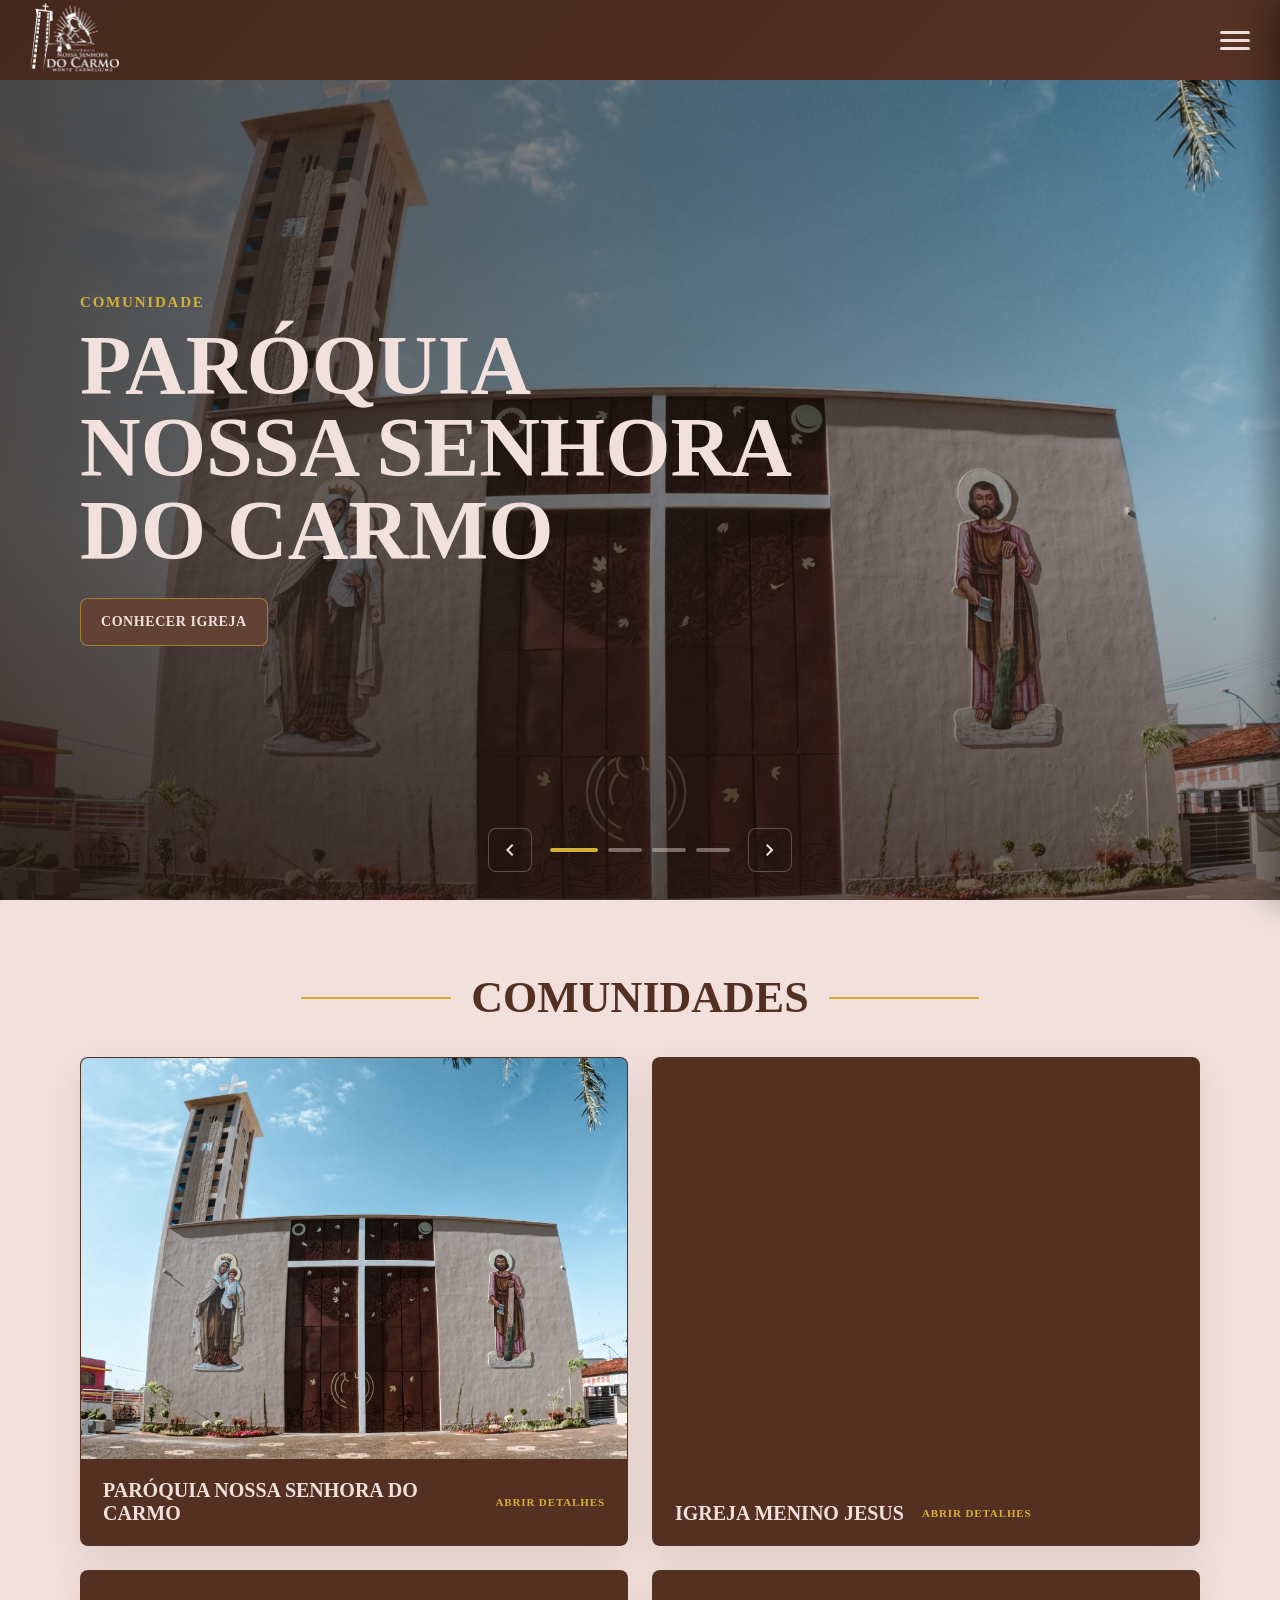
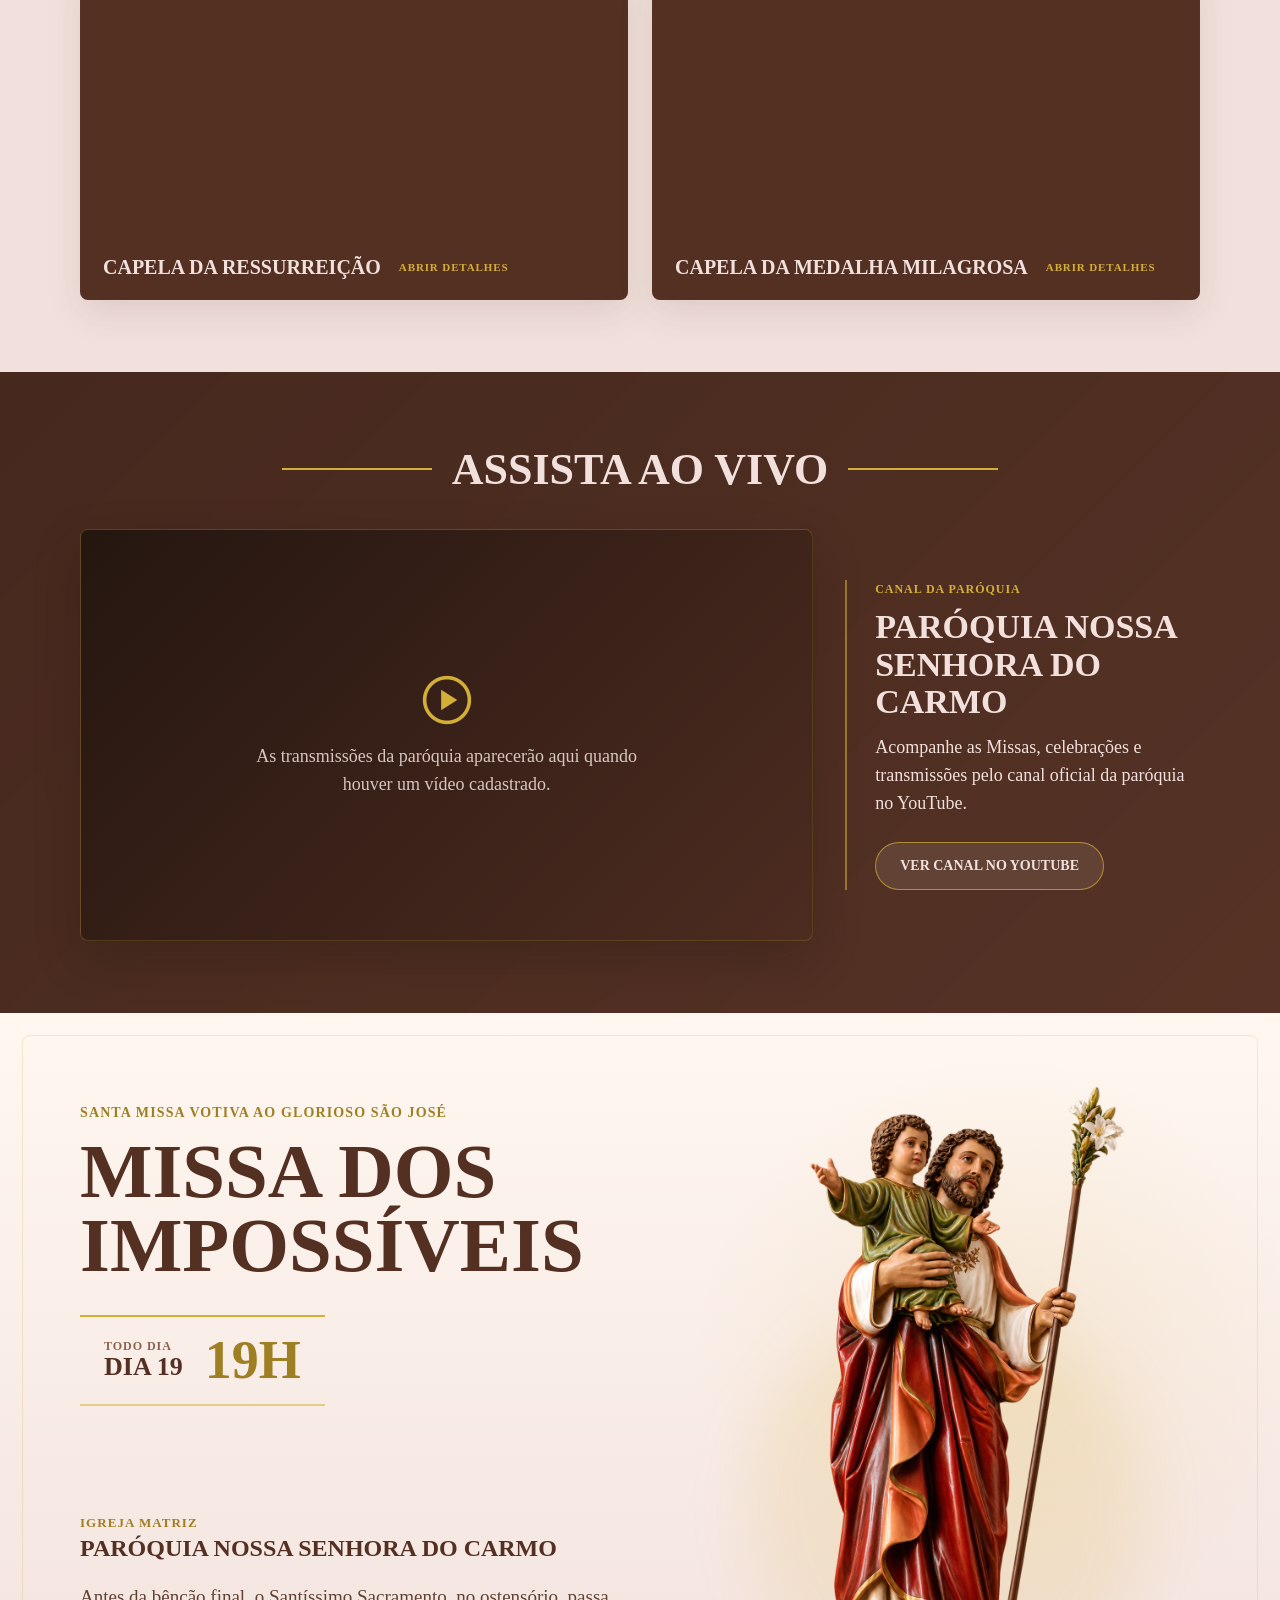
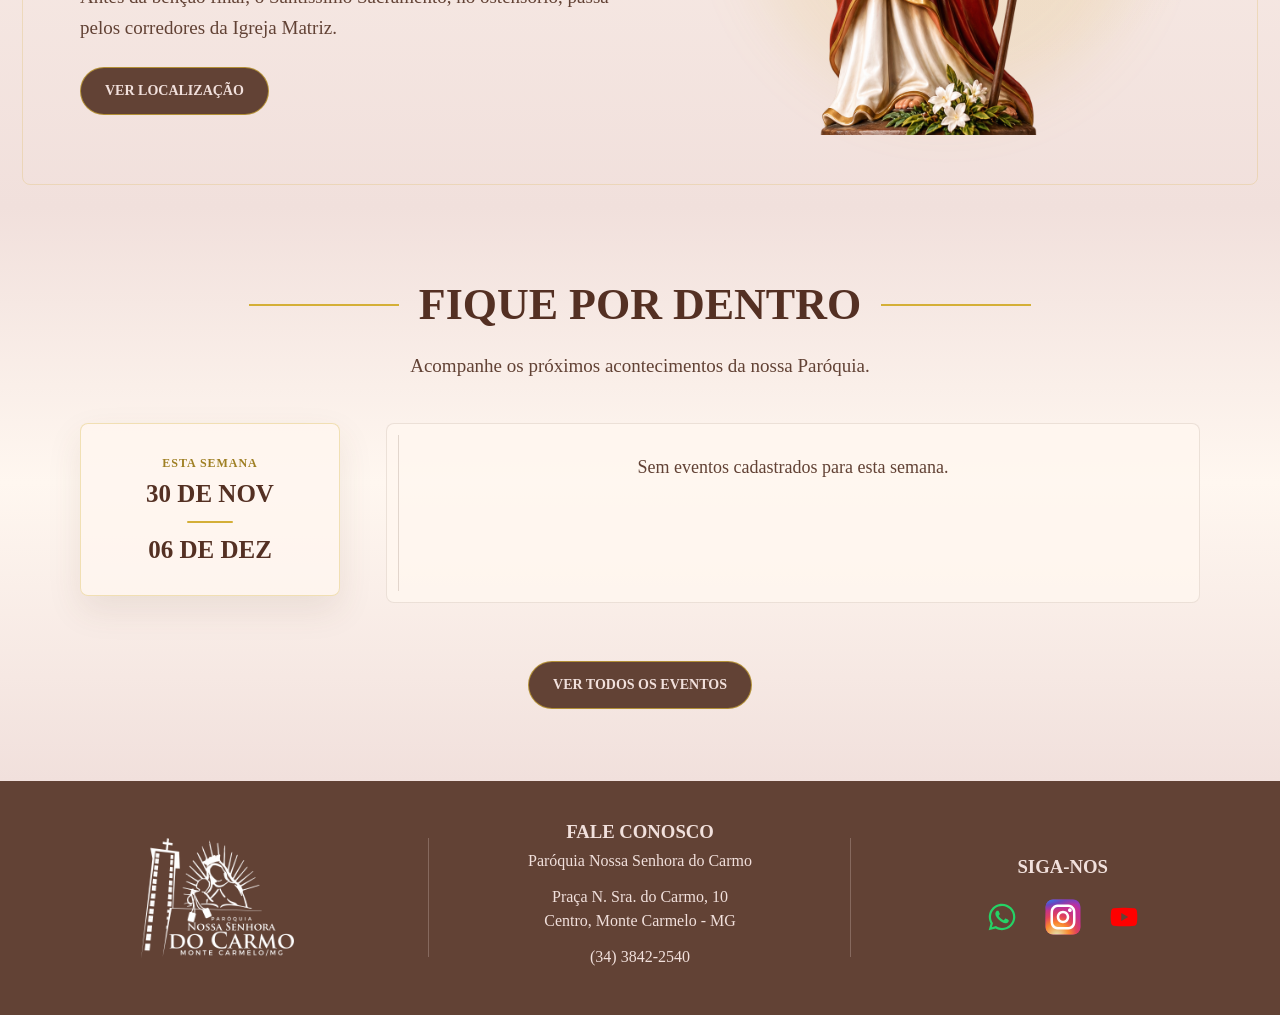
==== index.html @ 95d2ff47 "feat: adiciona contagem de eventos restantes na agenda da paróquia e melhorias na interação dos cart" ====
<!doctype html>
<html lang="pt-br">
    <head>
        <meta charset="UTF-8" />
        <meta
            name="viewport"
            content="width=device-width, initial-scale=1.0, viewport-fit=cover"
        />
        <meta name="theme-color" content="#543023" />

        <!-- Importa estilos globais e específicos da página -->
        <link rel="stylesheet" href="css/layout/global.css" />
        <link rel="stylesheet" href="css/layout/header.css" />
        <link rel="stylesheet" href="css/layout/footer.css" />

        <link rel="stylesheet" href="css/body/body-principal.css" />
        <!-- Material Symbols Outlined -->
        <link
            rel="stylesheet"
            href="https://fonts.googleapis.com/css2?family=Material+Symbols+Outlined:opsz,wght,FILL,GRAD@24,400,0,0"
        />

        <link
            rel="shortcut icon"
            href="assets/icons/favicon.ico"
            type="image/x-icon"
        />
        <title>Paróquia N. Sra. Carmo</title>
    </head>
    <body>
        <!-- Script loading -->
        <script src="./js/loading.js"></script>

        <!-- Overlay do menu (filho direto do body) -->
        <div class="menu-overlay" aria-hidden="true"></div>

        <!-- Header -->
        <div id="header-container"></div>

        <!-- Conteúdo da página -->
        <main class="page-content">
            <section
                id="inicio"
                class="hero-carousel"
                aria-roledescription="carrossel"
                aria-label="Igrejas e comunidades da Paróquia"
                data-hero-carousel
            >
                <div class="hero-carousel__media" data-carousel-media></div>

                <div class="hero-carousel__content">
                    <p class="hero-carousel__eyebrow">Comunidade</p>
                    <h1 data-carousel-title>
                        Paróquia Nossa Senhora do Carmo
                    </h1>

                    <button
                        class="hero-carousel__cta"
                        type="button"
                        data-community-id="matriz"
                        data-carousel-community-cta
                    >
                        Conhecer Igreja
                    </button>
                </div>

                <div
                    class="hero-carousel__controls"
                    aria-label="Controles do carrossel"
                >
                    <button
                        class="hero-carousel__button"
                        type="button"
                        aria-label="Slide anterior"
                        data-carousel-prev
                    >
                        <span class="material-symbols-outlined" aria-hidden="true">
                            chevron_left
                        </span>
                    </button>

                    <div
                        class="hero-carousel__dots"
                        aria-label="Selecionar igreja"
                        data-carousel-dots
                    ></div>

                    <button
                        class="hero-carousel__button"
                        type="button"
                        aria-label="Próximo slide"
                        data-carousel-next
                    >
                        <span class="material-symbols-outlined" aria-hidden="true">
                            chevron_right
                        </span>
                    </button>
                </div>
            </section>

            <section id="comunidades" class="home-section comunidades-section">
                <div class="section-title">
                    <span></span>
                    <h2>Comunidades</h2>
                    <span></span>
                </div>

                <div
                    class="comunidades-grid"
                    aria-label="Comunidades da Paróquia"
                    data-comunidades-grid
                ></div>
            </section>

            <section
                id="assista-ao-vivo"
                class="home-section live-section"
                data-live-section
            >
                <div class="section-title section-title--light">
                    <span></span>
                    <h2>Assista ao Vivo</h2>
                    <span></span>
                </div>

                <div class="live-section__content">
                    <div
                        class="live-section__player"
                        aria-label="Player do YouTube da Paróquia"
                        data-live-player
                    ></div>

                    <div class="live-section__info">
                        <p class="live-section__eyebrow">Canal da Paróquia</p>
                        <h3>Paróquia Nossa Senhora do Carmo</h3>
                        <p>
                            Acompanhe as Missas, celebrações e transmissões pelo
                            canal oficial da paróquia no YouTube.
                        </p>
                        <a
                            class="live-section__link"
                            href="#assista-ao-vivo"
                            target="_blank"
                            rel="noopener noreferrer"
                            data-live-channel-link
                        >
                            Ver canal no YouTube
                        </a>
                    </div>
                </div>
            </section>

            <section
                id="missa-dos-impossiveis"
                class="home-section impossible-mass-section"
                aria-labelledby="impossible-mass-title"
                data-impossible-mass
            >
                <div class="impossible-mass__content">
                    <div class="impossible-mass__text">
                        <p class="impossible-mass__eyebrow">
                            Santa Missa votiva ao Glorioso São José
                        </p>
                        <h2 id="impossible-mass-title">
                            Missa dos Impossíveis
                        </h2>

                        <div
                            class="impossible-mass__schedule"
                            aria-label="Data e horário da Missa dos Impossíveis"
                        >
                            <span>
                                <small>Todo dia</small>
                                Dia 19
                            </span>
                            <strong>19h</strong>
                        </div>
                    </div>

                    <figure class="impossible-mass__saint">
                        <img
                            src="./assets/images/missa-impossiveis/sao-jose.png"
                            alt="São José segurando o Menino Jesus e o cajado com lírios"
                        />
                    </figure>

                    <div class="impossible-mass__details">
                        <div class="impossible-mass__place">
                            <span>Igreja Matriz</span>
                            <strong>Paróquia Nossa Senhora do Carmo</strong>
                        </div>

                        <p class="impossible-mass__description">
                            Antes da bênção final, o Santíssimo Sacramento, no
                            ostensório, passa pelos corredores da Igreja Matriz.
                        </p>

                        <a
                            class="live-section__link impossible-mass__location-link"
                            href="#missa-dos-impossiveis"
                            target="_blank"
                            rel="noopener noreferrer"
                            hidden
                            data-impossible-mass-location
                        >
                            Ver localização
                        </a>
                    </div>
                </div>
            </section>

            <section
                id="fique-por-dentro"
                class="home-section parish-agenda-section"
                aria-labelledby="parish-agenda-title"
                data-parish-agenda
            >
                <div class="section-title">
                    <span></span>
                    <h2 id="parish-agenda-title">Fique por Dentro</h2>
                    <span></span>
                </div>

                <p class="parish-agenda__intro">
                    Acompanhe os próximos acontecimentos da nossa Paróquia.
                </p>

                <div class="parish-agenda__content">
                    <aside
                        class="parish-agenda__week"
                        aria-label="Período da semana atual"
                    >
                        <span>Esta semana</span>
                        <strong data-agenda-week-start></strong>
                        <small></small>
                        <strong data-agenda-week-end></strong>
                    </aside>

                    <div class="parish-agenda__timeline" data-agenda-timeline>
                    </div>
                </div>

                <p class="parish-agenda__remaining" hidden data-agenda-remaining>
                </p>

                <div class="parish-agenda__actions">
                    <button
                        class="live-section__link parish-agenda__button"
                        type="button"
                        data-agenda-open
                    >
                        Ver todos os eventos
                    </button>
                </div>
            </section>
        </main>

        <div
            class="community-modal-overlay"
            aria-hidden="true"
            hidden
            data-community-modal-overlay
        ></div>

        <section
            class="community-modal"
            role="dialog"
            aria-modal="true"
            aria-labelledby="community-modal-title"
            aria-hidden="true"
            hidden
            tabindex="-1"
            data-community-modal
        >
            <div class="community-modal__dialog">
                <button
                    class="community-modal__close"
                    type="button"
                    aria-label="Fechar detalhes da comunidade"
                    data-community-modal-close
                >
                    <span class="material-symbols-outlined" aria-hidden="true">
                        close
                    </span>
                </button>

                <div class="community-modal__gallery">
                    <div
                        class="community-gallery__viewport"
                        data-community-gallery
                    ></div>

                    <button
                        class="community-gallery__button community-gallery__button--prev"
                        type="button"
                        aria-label="Foto anterior"
                        data-community-gallery-prev
                    >
                        <span class="material-symbols-outlined" aria-hidden="true">
                            chevron_left
                        </span>
                    </button>

                    <button
                        class="community-gallery__button community-gallery__button--next"
                        type="button"
                        aria-label="Próxima foto"
                        data-community-gallery-next
                    >
                        <span class="material-symbols-outlined" aria-hidden="true">
                            chevron_right
                        </span>
                    </button>

                    <div
                        class="community-gallery__dots"
                        aria-label="Selecionar foto"
                        data-community-gallery-dots
                    ></div>
                </div>

                <div class="community-modal__info">
                    <p class="community-modal__subtitle" data-community-subtitle>
                    </p>

                    <h3 id="community-modal-title" data-community-title></h3>

                    <div class="community-info-group">
                        <h4>Horários de Missa</h4>
                        <div data-community-mass-times></div>
                    </div>

                    <div
                        class="community-info-group"
                        data-community-confession-group
                    >
                        <h4>Horários de Confissão</h4>
                        <div data-community-confession-times></div>
                    </div>

                    <div
                        class="community-info-group"
                        data-community-special-group
                    >
                        <h4>Celebração especial</h4>
                        <div data-community-special-times></div>
                    </div>

                    <div class="community-info-group">
                        <h4>Endereço</h4>
                        <p data-community-address></p>
                    </div>

                    <div class="community-modal__actions">
                        <a
                            class="community-modal__link"
                            target="_blank"
                            rel="noopener noreferrer"
                            data-community-maps
                        >
                            Ver no Google Maps
                        </a>

                        <a
                            class="community-modal__link"
                            target="_blank"
                            rel="noopener noreferrer"
                            data-community-waze
                        >
                            Abrir no Waze
                        </a>
                    </div>
                </div>
            </div>
        </section>

        <div
            class="agenda-modal-overlay"
            aria-hidden="true"
            hidden
            data-agenda-modal-overlay
        ></div>

        <section
            class="agenda-modal"
            role="dialog"
            aria-modal="true"
            aria-labelledby="agenda-modal-title"
            aria-hidden="true"
            hidden
            tabindex="-1"
            data-agenda-modal
        >
            <div class="agenda-modal__dialog">
                <button
                    class="agenda-modal__close"
                    type="button"
                    aria-label="Fechar agenda da Paróquia"
                    data-agenda-close
                >
                    <span class="material-symbols-outlined" aria-hidden="true">
                        close
                    </span>
                </button>

                <div class="agenda-modal__header">
                    <p>Eventos e celebrações</p>
                    <h3 id="agenda-modal-title">Agenda da Paróquia</h3>
                </div>

                <div class="agenda-modal__content" data-agenda-modal-content>
                </div>
            </div>
        </section>

        <!-- Footer -->
        <div id="footer-container"></div>

        <!-- Importa componentes(Header/Footer) -->
        <script src="./js/components.js"></script>

        <!-- Importa scripts -->
        <script src="./js/igrejas-data.js"></script>
        <script src="./js/carousel.js"></script>
        <script src="./js/comunidades.js"></script>
        <script src="./js/assista-ao-vivo.js"></script>
        <script src="./js/missa-impossiveis.js"></script>
        <script src="./js/agenda-data.js"></script>
        <script src="./js/fique-por-dentro.js"></script>
        <script src="./js/fade.js"></script>
        <script src="./js/main.js"></script>
    </body>
</html>
---- css/layout/global.css ----
:root {
    --header-height: 80px;
    --stable-viewport-height: 100vh;
    --browser-safe-background: #543023;
    --scrim-background: rgba(22, 12, 9, 0.54);
    --scrim-blur: 3px;
    --scrim-transition: opacity 0.24s ease;
}

@supports (height: 100svh) {
    :root {
        --stable-viewport-height: 100svh;
    }
}

@media (max-width: 820px) {
    :root {
        --header-height: 75px;
    }
}

@media (max-width: 480px) {
    :root {
        --header-height: 65px;
    }
}

html {
    background-color: var(--browser-safe-background);
}

body {
    min-height: 100vh;
    background-color: var(--browser-safe-background);
    overflow-x: hidden;
    padding-top: var(--header-height);
    padding-bottom: env(safe-area-inset-bottom, 0);

    /* Ajusta o scroll para links âncoras */
    scroll-padding-top: var(--header-height);
}

* {
    margin: 0;
    box-sizing: border-box;
    -webkit-tap-highlight-color: transparent;

    scrollbar-width: thin;
    scrollbar-color: #624235 #c3aa95;
}

/* Cor Scrollbar*/
/* ===== CHROME, EDGE, SAFARI ===== */

::-webkit-scrollbar {
    width: 12px;
}

::-webkit-scrollbar-track {
    background: #c3aa95;
}

::-webkit-scrollbar-thumb {
    background: #624235;
    border-radius: 10px;
    border: 4px solid #c3aa95;
}

::-webkit-scrollbar-thumb:hover {
    background: #7a5647;
}

/* ==========================================
   LOADING SCREEN
   ========================================== */

#loading-screen {
    position: fixed;
    inset: 0;

    display: flex;
    justify-content: center;
    align-items: center;

    background:
        radial-gradient(circle at center, rgba(212, 175, 55, 0.12), transparent 35%),
        #f1e0dc;

    z-index: 99999;

    opacity: 1;
    visibility: visible;

    transition:
        opacity 0.36s ease,
        visibility 0.36s ease;
}

#loading-screen.hidden {
    opacity: 0;
    visibility: hidden;
    pointer-events: none;
}

body.loading > :not(#loading-screen) {
    visibility: hidden;
}

.loading-content {
    display: flex;
    justify-content: center;
    align-items: center;

    width: 76px;
    height: 76px;

    border-radius: 50%;
    background: rgba(98, 66, 53, 0.06);
    box-shadow: 0 12px 35px rgba(98, 66, 53, 0.16);

    animation: loading-content-in 0.55s cubic-bezier(0.22, 1, 0.36, 1) both;
}

.loading-spinner {
    width: 52px;
    height: 52px;
    aspect-ratio: 1 / 1;
    display: block;
    box-sizing: border-box;

    border: 4px solid rgba(98, 66, 53, 0.2);
    border-top-color: #624235;
    border-right-color: rgba(98, 66, 53, 0.45);

    border-radius: 50%;

    box-shadow: 0 0 10px rgba(98, 66, 53, 0.08);

    animation: loading-spin 0.8s linear infinite;
}

@keyframes loading-spin {
    to {
        transform: rotate(360deg);
    }
}

@keyframes loading-content-in {
    from {
        opacity: 0;
        transform: translate3d(0, 18px, 0) scale(0.94);
    }

    to {
        opacity: 1;
        transform: translate3d(0, 0, 0) scale(1);
    }
}

body.loading {
    overflow: hidden;
    cursor: wait;
}
---- css/layout/header.css ----
:root {
    --header-height: 80px;
}

@media (max-width: 820px) {
    :root {
        --header-height: 75px;
    }
}

@media (max-width: 480px) {
    :root {
        --header-height: 65px;
    }
}

header {
    display: flex;
    width: 100%;
    height: var(--header-height);
    align-items: center;
    justify-content: space-between;
    position: fixed;
    top: 0;
    left: 0;
    background:
        linear-gradient(135deg, rgba(36, 22, 16, 0.3), rgba(98, 66, 53, 0.12)),
        #543023;
    z-index: 1250;
    padding: 0 10px;

    transform: translateY(0);
    transition: transform 0.22s cubic-bezier(0.22, 1, 0.36, 1);
    will-change: transform;
}

header.header-hidden {
    transform: translateY(-100%);
    transition: transform 0.1s cubic-bezier(0.4, 0, 1, 1);
}

.logo_header img {
    margin-left: 20px;
    width: auto;
    height: 70px;
}

/* ── HAMBURGUER — sempre visível ── */

.menu-toggle {
    display: flex;
    flex-direction: column;
    justify-content: center;
    align-items: center;
    width: 30px;
    height: 24px;
    position: relative;
    background: none;
    border: none;
    cursor: pointer;
    margin-right: 20px;
    z-index: 1251;
    gap: 5px;
    padding: 0;
}

.menu-toggle span {
    display: block;
    width: 100%;
    height: 3px;
    background: #f1e0dc;
    border-radius: 1.5px;
    transition: all 0.3s ease;
}

.menu-toggle span:nth-child(1) {
    width: 100%;
}
.menu-toggle span:nth-child(2) {
    width: 100%;
}
.menu-toggle span:nth-child(3) {
    width: 100%;
}

.menu-toggle:focus-visible {
    outline: 2px solid #d4af37;
    outline-offset: 6px;
}

/* Esconde o toggle enquanto menu está aberto (botão close assume o papel) */
body.menu-open .menu-toggle {
    opacity: 0;
    pointer-events: none;
}

/* ── OVERLAY ESCURA ── */

.menu-overlay {
    position: fixed;
    top: 0;
    left: 0;
    width: 100%;
    height: 100dvh;

    background: var(--scrim-background);
    z-index: 1500;

    opacity: 0;
    pointer-events: none;
    transition: var(--scrim-transition);

    backdrop-filter: blur(var(--scrim-blur));
    -webkit-backdrop-filter: blur(var(--scrim-blur));
}

.menu-overlay.active {
    opacity: 1;
    pointer-events: auto;
}

.page-content {
    min-height: calc(100vh - var(--header-height));

    opacity: 1;
    transform: scale(1);

    filter: none;
    transition: opacity 0.24s ease;
}

body.menu-open .page-content {
    filter: none;
    opacity: 1;
}

/* ── SCROLL LOCK ── */

body.menu-open {
    position: fixed;
    top: calc(var(--locked-scroll-y, 0px) * -1);
    left: 0;
    width: calc(100% - var(--page-scrollbar-width, 0px));
    overflow: hidden;
    touch-action: pan-y pan-x;
}

/* ── MENU OFF-CANVAS — sempre off-canvas (desktop e mobile) ── */

.links_header {
    position: fixed;
    top: 0;
    right: 0;
    height: 100dvh;
    width: 360px;
    max-width: 100%;

    background:
        linear-gradient(180deg, rgba(98, 66, 53, 0.96) 0%, #241610 100%),
        #3b261d;

    display: flex;
    flex-direction: column;
    justify-content: flex-start;
    align-items: stretch;

    transform: translateX(100%);
    pointer-events: none;
    will-change: transform;

    transition: transform 0.45s cubic-bezier(0.22, 1, 0.36, 1);

    z-index: 3000;
    padding-top: 20px;
    box-sizing: border-box;
    contain: layout style paint;
    overflow: hidden;
    box-shadow: -12px 0 30px rgba(0, 0, 0, 0.35);
}

.links_header.active {
    transform: translateX(0);
    pointer-events: auto;
}

.menu-container {
    display: flex;
    flex-direction: column;
    height: 100%;
    min-height: 0;
    padding-top: 62px;
    box-sizing: border-box;
}

/* ── BOTÃO FECHAR ── */

.menu-close {
    display: flex;
    align-items: center;
    justify-content: center;
    width: 44px;
    height: 44px;
    position: absolute;
    top: calc((var(--header-height) - 44px) / 2);
    right: 30px;
    margin: 0;

    background: rgba(241, 224, 220, 0.08);
    border: 1px solid rgba(241, 224, 220, 0.16);
    border-radius: 8px;

    color: #f1e0dc;
    cursor: pointer !important;

    transition:
        background 0.3s ease,
        border-color 0.3s ease,
        transform 0.18s ease;

    z-index: 3001;
}

.menu-close:focus-visible {
    background: rgba(241, 224, 220, 0.15);
    border-color: rgba(212, 175, 55, 0.6);
    outline: none;
}

.menu-close:active,
.menu-close.is-tap-feedback {
    background: rgba(241, 224, 220, 0.2);
    border-color: rgba(212, 175, 55, 0.8);
    transform: scale(0.96);
}

@media (hover: hover) and (pointer: fine) {
    .menu-close:hover {
        background: rgba(241, 224, 220, 0.15);
        border-color: rgba(212, 175, 55, 0.6);
    }
}

.menu-close span {
    font-size: 24px;
    font-weight: 300;
    font-variation-settings:
        "FILL" 1,
        "wght" 300,
        "GRAD" 0,
        "opsz" 24;
}

/* ── LISTA ── */

.links_header ul {
    flex-direction: column;
    align-items: stretch;
    gap: 0;
    padding: 0 0 20px;
    margin: 0;
    display: flex;
    flex: 1;
    min-height: 0;
    overflow-y: auto;
    overflow-x: hidden;
    scroll-behavior: smooth;
    touch-action: pan-y;
    -webkit-overflow-scrolling: touch;
    overscroll-behavior: contain;
}

/* ── SCROLLBAR CUSTOMIZADA ── */

.links_header ul::-webkit-scrollbar {
    width: 8px;
}

.links_header ul::-webkit-scrollbar-track {
    background: rgba(241, 224, 220, 0.05);
    border-radius: 10px;
}

.links_header ul::-webkit-scrollbar-thumb {
    background: rgba(212, 175, 55, 0.5);
    border-radius: 10px;
    transition: background 0.3s ease;
}

.links_header ul::-webkit-scrollbar-thumb:hover {
    background: rgba(212, 175, 55, 0.8);
}

/* Firefox */
.links_header ul {
    scrollbar-color: rgba(212, 175, 55, 0.5) rgba(241, 224, 220, 0.05);
    scrollbar-width: thin;
}

/* ── ITENS ── */

.links_header ul li {
    opacity: 0;
    transform: translateX(20px);

    transition:
        opacity 0.45s ease var(--delay, 0s),
        transform 0.45s ease var(--delay, 0s),
        background 0.3s ease;

    position: relative;
    margin: 0;
}

.links_header ul li a {
    position: relative;
    display: flex;
    flex-direction: column;
    justify-content: center;
    align-items: flex-start;

    padding: 17px 28px;
    text-decoration: none;
    color: #f1e0dc;
    font-size: 18px;
    font-family: hartwell;
    font-weight: bold;
    text-transform: uppercase;
    letter-spacing: 0.5px;
}

.links_header ul li a {
    transition:
        color 220ms ease,
        transform 220ms ease;
}

.links_header ul li a .menu-link-text {
    position: relative;
    display: inline-block;
}

.links_header ul li a .menu-link-text::after {
    content: "";
    position: absolute;
    left: 0;
    bottom: -8px;
    width: 100%;
    height: 2px;
    border-radius: 999px;
    background: #d4af37;
    box-shadow: 0 0 10px rgba(212, 175, 55, 0.18);
    opacity: 0;
    transform: translateX(0) scaleX(0);
    transform-origin: left center;
    pointer-events: none;
    will-change: transform, opacity;
    transition:
        transform 760ms cubic-bezier(0.22, 1, 0.36, 1),
        opacity 180ms ease;
}

.links_header ul li a.is-idle {
    color: #f1e0dc;
}

.links_header ul li a:focus-visible {
    color: #d4af37;
    outline: none;
    background: rgba(241, 224, 220, 0.06);
}

.links_header ul li a.is-idle .menu-link-text::after {
    opacity: 0;
    transform: translateX(0) scaleX(0);
}

.links_header ul li a.is-hover,
.links_header ul li a.is-loading,
.links_header ul li a.is-completed {
    color: #d4af37;
}

.links_header ul li a.is-hover .menu-link-text::after {
    opacity: 1;
    transform: translateX(0) scaleX(1);
}

.links_header ul li a.is-loading .menu-link-text::after,
.links_header ul li a.is-completed .menu-link-text::after {
    opacity: 1;
    transform: translateX(0) scaleX(1);
    transition-duration: 620ms, 180ms;
}

.menu-item-label {
    display: block;
    font-size: 15px;
    color: #f1e0dc;
    font-weight: 700;
}

.menu-item-badge {
    display: inline-block;
    font-size: 10px;
    color: #f1e0dc;
    background: #624235;
    padding: 4px 8px;
    border-radius: 4px;
    font-weight: 700;
    letter-spacing: 0.8px;
    text-transform: uppercase;
    white-space: nowrap;
    flex-shrink: 0;
}

/* ── ANIMAÇÃO CASCATA ── */

/* itens ocultos por padrão para evitar flash antes do JS rodar */
[hidden] {
    display: none !important;
}

.links_header.active ul li {
    opacity: 1;
    transform: translateX(0);
}

.links_header.no-transition ul li {
    transition: background 0.3s ease !important;
}

/* ── BOTÃO CTA ── */

.menu-cta-button {
    display: flex;
    align-items: center;
    justify-content: center;
    margin: 16px 20px 24px 20px;
    padding: 0;

    background: linear-gradient(135deg, #624235, #7a5244);
    border-radius: 12px;
    border: 1px solid rgba(212, 175, 55, 0.35);

    color: #f0f0f0;
    font-size: 12px;
    font-family: hartwell;
    font-weight: 700;
    text-decoration: none;
    text-transform: uppercase;
    letter-spacing: 0.5px;

    cursor: pointer;

    transition:
        transform 0.3s ease,
        box-shadow 0.3s ease;

    box-shadow: 0 4px 15px rgba(98, 66, 53, 0.3);

    opacity: 0;
    transform: translateY(20px);
}

.menu-cta-button a {
    width: 100%;
    padding: 14px 18px;
    align-items: center !important;
    text-align: center;
}

.links_header.active .menu-cta-button {
    opacity: 1;
    transform: translateY(0);
}

/* ── RODAPÉ DO MENU ── */

.menu-footer {
    display: flex;
    flex-direction: column;
    align-items: center;
    justify-content: center;
    gap: 16px;
    padding: 28px 24px 22px;
    margin-top: auto;
    text-align: center;
    border-top: 1px solid rgba(241, 224, 220, 0.1);
    background: rgba(36, 22, 16, 0.22);

    opacity: 0;
    transform: translateY(20px);
}

.links_header.active .menu-footer {
    opacity: 1;
    transform: translateY(0);
    transition:
        opacity 0.45s ease 0.6s,
        transform 0.45s ease 0.6s;
}

.menu-footer img {
    width: 120px;
    height: auto;
    filter: drop-shadow(0 2px 8px rgba(0, 0, 0, 0.3));
    transition: transform 0.3s ease;
}

.menu-footer p {
    color: #f1e0dc;
    font-family: hartwell;
    font-size: 13px;
    font-weight: 600;
    text-transform: uppercase;
    letter-spacing: 0.5px;
    margin: 0;
    line-height: 1.3;
}

/* ── RESPONSIVO ── */

@media (max-width: 820px) {
    header {
        height: var(--header-height);
        padding: 0 10px;
    }

    .links_header {
        width: 310px;
    }

    .logo_header img {
        height: 65px;
        margin-left: 10px;
    }

    .menu-toggle {
        margin-right: 10px;
    }

    .menu-close {
        right: 20px;
    }
}

@media (max-width: 480px) {
    header {
        height: var(--header-height);
        padding: 0 10px;
    }

    .logo_header img {
        height: 55px;
        margin-left: 10px;
    }
    .menu-toggle {
        margin-right: 10px;
    }

    .menu-close {
        right: 20px;
    }
}
---- css/layout/footer.css ----
footer {
    background-color: #624235;
    color: #f1e0dc;
    text-align: center;
    padding: 24px 20px;
    display: flex;
    justify-content: center;
    align-items: center;
}

.footer-container {
    width: 100%;
    max-width: 1300px;
    display: flex;
    justify-content: space-between;
    align-items: stretch;
    gap: clamp(16px, 2.5vw, 28px);
}

.footer-logo,
.footer-contact,
.footer-social {
    flex: 1;
    display: flex;
    flex-direction: column;
    justify-content: center;
    align-items: center;
    min-height: 180px;
    padding: 16px 24px;
    position: relative;
}

.footer-logo::after,
.footer-contact::after {
    content: "";
    position: absolute;
    top: 18%;
    right: -14px;
    width: 1px;
    height: 64%;
    background-color: rgba(241, 224, 220, 0.25);
}

.footer-logo img {
    height: 120px;
    width: auto;
}

.footer-contact {
    text-align: center;
}

.footer-contact p {
    margin: 6px 0;
    line-height: 1.5;
}

.footer-social {
    gap: 16px;
}

.footer-social-links {
    display: flex;
    justify-content: center;
    align-items: center;
    gap: 16px;
    flex-wrap: wrap;
}

.footer-social-links a {
    width: 45px;
    height: 45px;
    display: flex;
    justify-content: center;
    align-items: center;
}

.footer-social-links img {
    width: 40px;
    height: 40px;
    object-fit: contain;
    transition:
        transform 0.3s ease,
        filter 0.3s ease;
}

.footer-social-links a:hover img {
    transform: scale(1.05);
    filter: brightness(1.2);
}

@media (max-width: 1023px) {
    .footer-container {
        gap: 18px;
    }

    .footer-logo,
    .footer-contact,
    .footer-social {
        padding: 16px 18px;
    }

    .footer-social {
        gap: 14px;
    }
}

@media (max-width: 819px) {
    footer {
        padding: 18px 14px;
    }

    .footer-container {
        flex-direction: column;
        gap: 14px;
    }

    .footer-logo,
    .footer-contact,
    .footer-social {
        width: 100%;
        min-height: auto;
        padding: 14px 0 18px;
    }

    .footer-logo::after,
    .footer-contact::after {
        top: auto;
        bottom: -7px;
        left: 50%;
        right: auto;
        transform: translateX(-50%);
        width: min(88%, calc(100% - 24px));
        max-width: 380px;
        height: 1px;
    }

    .footer-social {
        gap: 12px;
    }

    .footer-social-links {
        gap: 12px;
    }

    .footer-logo img {
        height: 82px;
    }

    .footer-contact p {
        margin: 4px 0;
        font-size: 14px;
    }
}

@media (max-width: 480px) {
    footer {
        padding: 12px 10px;
    }

    .footer-container {
        gap: 10px;
    }

    .footer-logo,
    .footer-contact,
    .footer-social {
        padding: 12px 0 14px;
    }

    .footer-logo::after,
    .footer-contact::after {
        width: min(78%, calc(100% - 16px));
        max-width: 280px;
    }

    .footer-logo img {
        height: 68px;
    }

    .footer-contact p {
        font-size: 13px;
    }

    .footer-social-links a {
        width: 34px;
        height: 34px;
    }

    .footer-social-links img {
        width: 28px;
        height: 28px;
    }
}
---- css/body/body-principal.css ----
.hero-carousel {
    position: relative;
    min-height: calc(var(--stable-viewport-height) - var(--header-height));
    overflow: hidden;
    isolation: isolate;
    background:
        linear-gradient(135deg, rgba(84, 48, 35, 0.92), rgba(36, 22, 16, 0.86)),
        #543023;
    color: #f1e0dc;
    touch-action: pan-y;
}

.hero-carousel__media {
    position: absolute;
    inset: 0;
    z-index: -2;
    background:
        linear-gradient(135deg, rgba(98, 66, 53, 0.95), rgba(36, 22, 16, 0.92)),
        #543023;
}

.hero-carousel__image {
    position: absolute;
    inset: 0;
    width: 100%;
    height: 100%;
    object-fit: cover;
    opacity: 0;
    transition: opacity 0.75s ease;
}

.hero-carousel__image.active {
    opacity: 1;
}

.hero-carousel::after {
    content: "";
    position: absolute;
    inset: 0;
    z-index: -1;
    background:
        linear-gradient(90deg, rgba(36, 22, 16, 0.76), rgba(36, 22, 16, 0.2)),
        linear-gradient(0deg, rgba(36, 22, 16, 0.5), transparent 46%);
    pointer-events: none;
}

.hero-carousel--fallback::before {
    content: "";
    position: absolute;
    inset: 0;
    z-index: -2;
    background:
        radial-gradient(circle at 25% 22%, rgba(212, 175, 55, 0.2), transparent 28%),
        linear-gradient(135deg, #6b4637, #241610);
}

.hero-carousel__content {
    width: min(1120px, calc(100% - 40px));
    min-height: calc(var(--stable-viewport-height) - var(--header-height));
    display: flex;
    flex-direction: column;
    justify-content: center;
    gap: 14px;
    margin: 0 auto;
    padding: 56px 0 96px;
}

.hero-carousel__eyebrow {
    font-family: hartwell;
    font-size: 15px;
    font-weight: 700;
    text-transform: uppercase;
    letter-spacing: 0.12em;
    color: #d4af37;
}

.hero-carousel__content h1 {
    max-width: 760px;
    font-family: hartwell;
    font-size: clamp(42px, 7vw, 84px);
    line-height: 0.98;
    font-weight: 700;
    letter-spacing: 0;
    text-transform: uppercase;
    text-wrap: balance;
}

.hero-carousel__content h1.is-changing {
    animation: hero-title-in 0.46s ease both;
}

.hero-carousel__cta {
    align-self: flex-start;
    min-height: 48px;
    margin-top: 12px;
    padding: 13px 20px;
    border: 1px solid rgba(212, 175, 55, 0.56);
    border-radius: 8px;
    background: #624235;
    color: #f1e0dc;
    font-family: hartwell;
    font-size: 14px;
    font-weight: 700;
    letter-spacing: 0.04em;
    text-transform: uppercase;
    cursor: pointer;
    transition:
        background 0.24s ease,
        border-color 0.24s ease,
        color 0.24s ease,
        transform 0.24s ease;
}

.hero-carousel__cta:focus-visible {
    background: #543023;
    border-color: #d4af37;
    color: #d4af37;
    outline: none;
    transform: translateY(-2px);
}

.hero-carousel__cta:active,
.hero-carousel__cta.is-tap-feedback {
    transform: scale(0.98);
}

.hero-carousel__controls {
    position: absolute;
    left: 50%;
    bottom: 28px;
    display: flex;
    align-items: center;
    gap: 18px;
    transform: translateX(-50%);
}

.hero-carousel__button {
    width: 44px;
    height: 44px;
    display: grid;
    place-items: center;
    padding: 0;
    border: 1px solid rgba(241, 224, 220, 0.28);
    border-radius: 8px;
    background: rgba(36, 22, 16, 0.34);
    color: #f1e0dc;
    cursor: pointer;
    transition:
        background 0.22s ease,
        border-color 0.22s ease,
        color 0.22s ease,
        transform 0.18s ease;
}

.hero-carousel__button:focus-visible {
    background: rgba(36, 22, 16, 0.56);
    border-color: rgba(212, 175, 55, 0.72);
    color: #d4af37;
    outline: none;
}

.hero-carousel__button:active,
.hero-carousel__button.is-tap-feedback {
    transform: scale(0.96);
}

.hero-carousel__dots {
    display: flex;
    align-items: center;
    gap: 10px;
}

.hero-carousel__dot {
    width: 34px;
    height: 4px;
    padding: 0;
    border: 0;
    border-radius: 999px;
    background: rgba(241, 224, 220, 0.42);
    cursor: pointer;
    transition:
        width 0.24s ease,
        background 0.24s ease;
}

.hero-carousel__dot[aria-current="true"] {
    width: 48px;
    background: #d4af37;
}

.home-section {
    padding: 72px 20px;
}

.home-section h2 {
    max-width: 1120px;
    margin: 0 auto;
    color: #543023;
    font-family: hartwell;
    font-size: clamp(28px, 4vw, 44px);
    text-transform: uppercase;
}

/* ==========================================
   COMUNIDADES
   ========================================== */

.comunidades-section {
    background: #f1e0dc;
}

.section-title {
    display: flex;
    align-items: center;
    justify-content: center;
    gap: 20px;
    max-width: 1120px;
    margin: 0 auto 34px;
}

.section-title span {
    flex: 1;
    max-width: 150px;
    height: 2px;
    background: #d4af37;
}

.section-title h2 {
    max-width: none;
    margin: 0;
}

.comunidades-grid {
    display: grid;
    grid-template-columns: repeat(2, minmax(0, 1fr));
    gap: 24px;
    width: min(1120px, 100%);
    margin: 0 auto;
}

.comunidade-card {
    position: relative;
    display: flex;
    flex-direction: column;
    min-height: 330px;
    scroll-margin-top: calc(var(--header-height) + 24px);
    padding: 0;
    overflow: hidden;
    border: 1px solid rgba(98, 66, 53, 0.14);
    border-radius: 8px;
    background: #543023;
    box-shadow: 0 14px 35px rgba(98, 66, 53, 0.12);
    cursor: pointer;
    text-align: left;
    transition:
        transform 0.28s ease,
        box-shadow 0.28s ease,
        border-color 0.28s ease;
}

.comunidade-card::after {
    content: "";
    position: absolute;
    left: 22px;
    right: 22px;
    bottom: 88px;
    height: 2px;
    background: #d4af37;
    opacity: 0;
    transform: scaleX(0.72);
    transform-origin: left center;
    transition:
        opacity 0.28s ease,
        transform 0.28s ease;
}

.comunidade-card:focus-visible,
.comunidade-card.is-active {
    transform: translateY(-7px);
    border-color: rgba(212, 175, 55, 0.55);
    box-shadow: 0 18px 44px rgba(98, 66, 53, 0.2);
    outline: none;
}

.comunidade-card:focus-visible::after,
.comunidade-card.is-active::after {
    opacity: 1;
    transform: scaleX(1);
}

.comunidade-card:active,
.comunidade-card.is-tap-feedback {
    transform: scale(0.99);
}

.comunidade-card__image {
    position: relative;
    display: block;
    flex: 1;
    min-height: 230px;
    background:
        linear-gradient(135deg, rgba(98, 66, 53, 0.9), rgba(36, 22, 16, 0.9)),
        #543023;
}

.comunidade-card__image img {
    width: 100%;
    height: 100%;
    display: block;
    object-fit: cover;
}

.comunidade-card__image--fallback::before {
    content: "";
    position: absolute;
    inset: 0;
    background:
        radial-gradient(circle at 28% 24%, rgba(212, 175, 55, 0.18), transparent 28%),
        linear-gradient(135deg, #6b4637, #241610);
}

.comunidade-card__content {
    display: flex;
    align-items: center;
    justify-content: space-between;
    gap: 18px;
    padding: 20px 22px;
    background: #543023;
}

.comunidade-card__title {
    color: #f1e0dc;
    font-family: hartwell;
    font-size: 20px;
    font-weight: 700;
    line-height: 1.15;
    text-transform: uppercase;
}

.comunidade-card__hint {
    color: #d4af37;
    font-family: hartwell;
    font-size: 11px;
    font-weight: 700;
    letter-spacing: 0.08em;
    text-transform: uppercase;
    white-space: nowrap;
}

/* ==========================================
   ASSISTA AO VIVO
   ========================================== */

.live-section {
    background:
        linear-gradient(135deg, rgba(36, 22, 16, 0.3), rgba(98, 66, 53, 0.12)),
        #543023;
    color: #f1e0dc;
}

.section-title--light h2 {
    color: #f1e0dc;
}

.live-section__content {
    display: grid;
    grid-template-columns: minmax(0, 1.55fr) minmax(280px, 0.75fr);
    align-items: center;
    gap: 32px;
    width: min(1120px, 100%);
    margin: 0 auto;
}

.live-section__player {
    position: relative;
    display: flex;
    align-items: center;
    justify-content: center;
    aspect-ratio: 16 / 9;
    overflow: hidden;
    border: 1px solid rgba(212, 175, 55, 0.24);
    border-radius: 8px;
    background:
        linear-gradient(135deg, rgba(36, 22, 16, 0.92), rgba(80, 45, 34, 0.92)),
        #241610;
    box-shadow: 0 18px 44px rgba(36, 22, 16, 0.28);
}

.live-section__player iframe {
    width: 100%;
    height: 100%;
    display: block;
    border: 0;
}

.live-section__placeholder {
    display: grid;
    justify-items: center;
    gap: 14px;
    max-width: 460px;
    padding: 28px;
    color: rgba(241, 224, 220, 0.86);
    text-align: center;
}

.live-section__placeholder .material-symbols-outlined {
    color: #d4af37;
    font-size: 58px;
}

.live-section__placeholder p,
.live-section__info p {
    margin: 0;
    font-family: hartwell;
    font-size: 18px;
    line-height: 1.55;
}

.live-section__info {
    padding-left: 28px;
    border-left: 2px solid rgba(212, 175, 55, 0.58);
}

.live-section__eyebrow {
    color: #d4af37;
    font-size: 12px !important;
    font-weight: 800;
    letter-spacing: 0.08em;
    text-transform: uppercase;
}

.live-section__info h3 {
    margin: 10px 0 14px;
    color: #f1e0dc;
    font-family: hartwell;
    font-size: clamp(24px, 3vw, 34px);
    line-height: 1.1;
    text-transform: uppercase;
}

.live-section__link {
    display: inline-flex;
    align-items: center;
    justify-content: center;
    min-height: 48px;
    margin-top: 24px;
    padding: 0 24px;
    border: 1px solid rgba(212, 175, 55, 0.7);
    border-radius: 999px;
    background: #624235;
    color: #f1e0dc;
    font-family: hartwell;
    font-size: 14px;
    font-weight: 800;
    text-decoration: none;
    text-transform: uppercase;
    transition:
        transform 0.24s ease,
        border-color 0.24s ease,
        background 0.24s ease,
        color 0.24s ease;
}

.live-section__link:focus-visible {
    transform: translateY(-2px);
    border-color: #d4af37;
    background: #d4af37;
    color: #241610;
    outline: none;
}

.live-section__link:active,
.live-section__link.is-tap-feedback {
    transform: scale(0.98);
}

/* ==========================================
   MISSA DOS IMPOSSIVEIS
   ========================================== */

.impossible-mass-section {
    position: relative;
    overflow: hidden;
    background:
        radial-gradient(circle at 78% 44%, rgba(212, 175, 55, 0.13), transparent 28%),
        linear-gradient(180deg, #fff7f0 0%, #f1e0dc 100%);
    color: #543023;
    isolation: isolate;
}

.impossible-mass-section::before {
    content: "";
    position: absolute;
    inset: 22px;
    z-index: -1;
    border: 1px solid rgba(212, 175, 55, 0.22);
    border-radius: 8px;
    pointer-events: none;
}

.impossible-mass__content {
    position: relative;
    z-index: 2;
    display: grid;
    grid-template-columns: minmax(0, 0.9fr) minmax(320px, 0.8fr);
    align-items: center;
    gap: 42px;
    width: min(1120px, 100%);
    min-height: 620px;
    margin: 0 auto;
}

.impossible-mass__text {
    grid-column: 1;
    grid-row: 1;
    max-width: 610px;
    opacity: 0;
    transform: translateY(22px);
    transition:
        opacity 0.62s ease,
        transform 0.62s ease;
}

.impossible-mass-section.is-visible .impossible-mass__text {
    opacity: 1;
    transform: translateY(0);
}

.impossible-mass__details {
    grid-column: 1;
    grid-row: 2;
    max-width: 560px;
    opacity: 0;
    transform: translateY(22px);
    transition:
        opacity 0.62s ease 0.08s,
        transform 0.62s ease 0.08s;
}

.impossible-mass-section.is-visible .impossible-mass__details {
    opacity: 1;
    transform: translateY(0);
}

.impossible-mass__eyebrow {
    margin: 0 0 14px;
    color: #9f7f23;
    font-family: hartwell;
    font-size: 14px;
    font-weight: 800;
    letter-spacing: 0.08em;
    text-transform: uppercase;
}

.impossible-mass__text h2 {
    max-width: 580px;
    margin: 0;
    color: #543023;
    font-family: hartwell;
    font-size: clamp(42px, 6vw, 78px);
    line-height: 0.96;
    text-transform: uppercase;
    text-wrap: balance;
}

.impossible-mass__schedule {
    display: inline-flex;
    align-items: center;
    gap: 22px;
    margin: 32px 0 26px;
    padding: 18px 24px;
    border-top: 2px solid #d4af37;
    border-bottom: 2px solid rgba(212, 175, 55, 0.52);
    color: #543023;
}

.impossible-mass__schedule span,
.impossible-mass__schedule strong {
    display: grid;
    font-family: hartwell;
    text-transform: uppercase;
}

.impossible-mass__schedule small {
    color: #8a6250;
    font-size: 12px;
    font-weight: 800;
    letter-spacing: 0.08em;
}

.impossible-mass__schedule span {
    color: #543023;
    font-size: 26px;
    font-weight: 800;
    line-height: 1.05;
}

.impossible-mass__schedule strong {
    color: #9f7f23;
    font-size: 54px;
    line-height: 0.95;
}

.impossible-mass__place {
    display: grid;
    gap: 4px;
    margin-bottom: 20px;
    font-family: hartwell;
}

.impossible-mass__place span {
    color: #9f7f23;
    font-size: 13px;
    font-weight: 800;
    letter-spacing: 0.08em;
    text-transform: uppercase;
}

.impossible-mass__place strong {
    color: #543023;
    font-size: 24px;
    line-height: 1.15;
    text-transform: uppercase;
}

.impossible-mass__description {
    margin: 0;
    color: #624235;
    font-family: hartwell;
    font-size: 19px;
    line-height: 1.6;
}

.impossible-mass__location-link {
    margin-top: 24px;
}

.impossible-mass__saint {
    position: relative;
    grid-column: 2;
    grid-row: 1 / span 2;
    display: flex;
    justify-content: center;
    align-self: end;
    min-width: 0;
    margin: 0;
    opacity: 0;
    transform: translateX(20px) translateY(18px);
    transition:
        opacity 0.7s ease 0.12s,
        transform 0.7s ease 0.12s;
}

.impossible-mass__saint::before {
    content: "";
    position: absolute;
    left: 50%;
    bottom: 4%;
    width: min(420px, 78%);
    height: 62%;
    border-radius: 999px;
    background: rgba(212, 175, 55, 0.12);
    filter: blur(28px);
    transform: translateX(-50%);
    z-index: -1;
}

.impossible-mass__saint img {
    width: min(460px, 100%);
    max-height: 650px;
    display: block;
    object-fit: contain;
}

.impossible-mass-section.is-visible .impossible-mass__saint {
    opacity: 1;
    transform: translateX(0) translateY(0);
}

/* ==========================================
   FIQUE POR DENTRO
   ========================================== */

.parish-agenda-section {
    background:
        linear-gradient(180deg, #f1e0dc 0%, #fff7f0 48%, #f1e0dc 100%);
    color: #543023;
}

.parish-agenda__intro {
    max-width: 640px;
    margin: -12px auto 42px;
    color: #624235;
    font-family: hartwell;
    font-size: 19px;
    line-height: 1.5;
    text-align: center;
}

.parish-agenda__content {
    display: grid;
    grid-template-columns: 260px minmax(0, 1fr);
    gap: 46px;
    width: min(1120px, 100%);
    margin: 0 auto;
}

.parish-agenda__week {
    position: sticky;
    top: calc(var(--header-height) + 32px);
    align-self: start;
    display: grid;
    justify-items: center;
    gap: 10px;
    padding: 32px 26px;
    border: 1px solid rgba(212, 175, 55, 0.32);
    border-radius: 8px;
    background: rgba(255, 247, 240, 0.78);
    box-shadow: 0 14px 34px rgba(98, 66, 53, 0.1);
    text-align: center;
}

.parish-agenda__week span,
.agenda-event__status,
.agenda-modal__header p,
.agenda-modal__week-title strong {
    color: #9f7f23;
    font-family: hartwell;
    font-size: 12px;
    font-weight: 800;
    letter-spacing: 0.08em;
    text-transform: uppercase;
}

.parish-agenda__week strong {
    color: #543023;
    font-family: hartwell;
    font-size: 25px;
    line-height: 1.05;
    text-transform: uppercase;
}

.parish-agenda__week small {
    width: 46px;
    height: 2px;
    margin: 4px 0;
    border-radius: 999px;
    background: #d4af37;
}

.parish-agenda__timeline {
    position: relative;
    display: grid;
    gap: 20px;
    min-height: 180px;
}

.parish-agenda__timeline::before {
    content: "";
    position: absolute;
    top: 12px;
    bottom: 12px;
    left: 12px;
    width: 1px;
    background: rgba(98, 66, 53, 0.18);
}

.parish-agenda__timeline-item {
    position: relative;
    display: grid;
    grid-template-columns: 26px minmax(0, 1fr);
    gap: 18px;
}

.parish-agenda__timeline-marker {
    position: relative;
    z-index: 1;
    width: 25px;
    height: 25px;
    margin-top: 24px;
    border: 1px solid rgba(212, 175, 55, 0.58);
    border-radius: 50%;
    background: #f1e0dc;
    box-shadow: inset 0 0 0 7px #d4af37;
}

.parish-agenda__timeline-item--today .parish-agenda__timeline-marker {
    border-color: #d4af37;
    box-shadow:
        0 0 0 5px rgba(212, 175, 55, 0.16),
        inset 0 0 0 7px #d4af37;
}

.parish-agenda__timeline-item--past .parish-agenda__timeline-marker {
    opacity: 0.48;
    box-shadow: inset 0 0 0 7px rgba(98, 66, 53, 0.34);
}

.agenda-event {
    position: relative;
    display: grid;
    grid-template-columns: 86px minmax(0, 1fr);
    gap: 20px;
    padding: 18px 22px;
    overflow: hidden;
    border: 1px solid rgba(98, 66, 53, 0.12);
    border-radius: 8px;
    background: rgba(255, 247, 240, 0.88);
    box-shadow: 0 14px 32px rgba(98, 66, 53, 0.1);
}

.agenda-event::before {
    content: "";
    position: absolute;
    inset: 0 auto 0 0;
    width: 4px;
    background: transparent;
}

.agenda-event--today {
    border-color: rgba(212, 175, 55, 0.5);
}

.agenda-event--today::before {
    background: #d4af37;
}

.agenda-event--past {
    opacity: 0.62;
}

.agenda-event--past::after {
    content: "";
    position: absolute;
    left: 20px;
    right: 20px;
    top: 50%;
    height: 1px;
    background: rgba(84, 48, 35, 0.42);
    pointer-events: none;
}

.agenda-event__date {
    display: grid;
    align-content: center;
    justify-items: center;
    gap: 2px;
    min-height: 74px;
    border-right: 1px solid rgba(98, 66, 53, 0.14);
    color: #543023;
    font-family: hartwell;
    text-align: center;
}

.agenda-event__date strong {
    font-size: 36px;
    line-height: 0.95;
}

.agenda-event--range .agenda-event__date strong {
    font-size: 27px;
    line-height: 1;
    white-space: nowrap;
}

.agenda-event__date span {
    color: #9f7f23;
    font-size: 13px;
    font-weight: 800;
    letter-spacing: 0.08em;
    text-transform: uppercase;
}

.agenda-event__content {
    display: grid;
    align-content: center;
    gap: 8px;
    min-width: 0;
}

.agenda-event__content h3 {
    margin: 0;
    color: #543023;
    font-family: hartwell;
    font-size: clamp(22px, 2.6vw, 30px);
    line-height: 1.1;
    text-transform: uppercase;
}

.agenda-event__content p {
    margin: 0;
    color: #624235;
    font-family: hartwell;
    font-size: 17px;
    line-height: 1.45;
}

.agenda-event__description {
    color: rgba(84, 48, 35, 0.82) !important;
    font-size: 15px !important;
}

.agenda-event__status {
    justify-self: start;
}

.agenda-event--past .agenda-event__status {
    color: #624235;
}

.parish-agenda__empty,
.agenda-modal__empty {
    padding: 30px;
    border: 1px solid rgba(98, 66, 53, 0.12);
    border-radius: 8px;
    background: rgba(255, 247, 240, 0.82);
    color: #624235;
    font-family: hartwell;
    font-size: 18px;
    line-height: 1.5;
    text-align: center;
}

.parish-agenda__remaining {
    display: flex;
    align-items: center;
    justify-content: center;
    gap: 10px;
    width: min(1120px, 100%);
    margin: 26px auto 0;
    color: rgba(84, 48, 35, 0.82);
    font-family: hartwell;
    font-size: 16px;
    font-weight: 700;
    line-height: 1.4;
    text-align: center;
}

.parish-agenda__remaining::before,
.parish-agenda__remaining::after {
    content: "";
    width: 34px;
    height: 1px;
    border-radius: 999px;
    background: rgba(212, 175, 55, 0.55);
}

.parish-agenda__actions {
    display: flex;
    justify-content: center;
    width: min(1120px, 100%);
    margin: 34px auto 0;
}

.parish-agenda__remaining:not([hidden]) + .parish-agenda__actions {
    margin-top: 18px;
}

.parish-agenda__button {
    cursor: pointer;
}

/* ==========================================
   MODAL AGENDA
   ========================================== */

body.agenda-modal-open {
    position: fixed;
    top: calc(var(--agenda-modal-locked-scroll-y, 0px) * -1);
    left: 0;
    width: calc(100% - var(--agenda-modal-page-scrollbar-width, 0px));
    overflow: hidden;
}

.agenda-modal-overlay {
    position: fixed;
    inset: 0;
    z-index: 3500;
    background: var(--scrim-background);
    opacity: 0;
    pointer-events: none;
    transition: var(--scrim-transition);
    backdrop-filter: blur(var(--scrim-blur));
    -webkit-backdrop-filter: blur(var(--scrim-blur));
}

.agenda-modal-overlay.active {
    opacity: 1;
    pointer-events: auto;
}

.agenda-modal {
    position: fixed;
    inset: 0;
    z-index: 3600;
    display: flex;
    justify-content: center;
    align-items: center;
    padding: 24px;
    opacity: 0;
    pointer-events: none;
    transition: opacity 0.22s ease;
}

.agenda-modal.active {
    opacity: 1;
    pointer-events: auto;
}

.agenda-modal:focus {
    outline: none;
}

.agenda-modal__dialog {
    position: relative;
    display: flex;
    flex-direction: column;
    width: min(960px, 100%);
    max-height: min(760px, calc(100dvh - 48px));
    overflow: hidden;
    border: 1px solid rgba(212, 175, 55, 0.28);
    border-radius: 8px;
    background: #f1e0dc;
    box-shadow: 0 28px 80px rgba(0, 0, 0, 0.32);
}

.agenda-modal__close {
    position: absolute;
    top: 16px;
    right: 16px;
    z-index: 3;
    display: grid;
    place-items: center;
    width: 46px;
    height: 46px;
    padding: 0;
    border: 1px solid rgba(241, 224, 220, 0.18);
    border-radius: 8px;
    background: rgba(36, 22, 16, 0.58);
    color: #f1e0dc;
    cursor: pointer;
    transition:
        background 0.24s ease,
        border-color 0.24s ease,
        color 0.24s ease,
        transform 0.18s ease;
}

.agenda-modal__close:focus-visible {
    background: rgba(36, 22, 16, 0.76);
    border-color: rgba(212, 175, 55, 0.72);
    color: #d4af37;
    outline: none;
}

.agenda-modal__close:active,
.agenda-modal__close.is-tap-feedback {
    transform: scale(0.96);
}

.agenda-modal__header {
    position: sticky;
    top: 0;
    z-index: 2;
    padding: 34px 84px 24px 34px;
    border-bottom: 1px solid rgba(98, 66, 53, 0.14);
    background: #f1e0dc;
}

.agenda-modal__header p {
    margin: 0 0 8px;
}

.agenda-modal__header h3 {
    margin: 0;
    color: #543023;
    font-family: hartwell;
    font-size: clamp(30px, 4vw, 44px);
    line-height: 1.05;
    text-transform: uppercase;
}

.agenda-modal__content {
    display: grid;
    gap: 28px;
    padding: 28px 34px 34px;
    overflow-y: auto;
}

.agenda-modal__content::-webkit-scrollbar {
    width: 8px;
}

.agenda-modal__content::-webkit-scrollbar-track {
    background: rgba(98, 66, 53, 0.08);
}

.agenda-modal__content::-webkit-scrollbar-thumb {
    border-radius: 999px;
    background: rgba(98, 66, 53, 0.42);
}

.agenda-modal__month {
    display: grid;
    gap: 20px;
}

.agenda-modal__month h4 {
    margin: 0;
    color: #543023;
    font-family: hartwell;
    font-size: 22px;
    text-transform: uppercase;
}

.agenda-modal__week {
    display: grid;
    gap: 14px;
    padding-top: 18px;
    border-top: 1px solid rgba(98, 66, 53, 0.12);
}

.agenda-modal__week-title {
    display: flex;
    flex-wrap: wrap;
    align-items: baseline;
    gap: 10px;
}

.agenda-modal__week-title span {
    color: rgba(84, 48, 35, 0.78);
    font-family: hartwell;
    font-size: 15px;
}

.agenda-modal__events {
    display: grid;
    gap: 12px;
}

.agenda-event--compact {
    grid-template-columns: 72px minmax(0, 1fr);
    padding: 15px 18px;
    box-shadow: none;
}

.agenda-event--compact .agenda-event__date {
    min-height: 62px;
}

.agenda-event--compact .agenda-event__date strong {
    font-size: 30px;
}

.agenda-event--compact.agenda-event--range .agenda-event__date strong {
    font-size: 23px;
}

.agenda-event--compact .agenda-event__content h3 {
    font-size: clamp(19px, 2.2vw, 24px);
}

/* ==========================================
   MODAL COMUNIDADES
   ========================================== */

body.community-modal-open {
    position: fixed;
    top: calc(var(--modal-locked-scroll-y, 0px) * -1);
    left: 0;
    width: calc(100% - var(--modal-page-scrollbar-width, 0px));
    overflow: hidden;
}

body.community-modal-open .page-content {
    filter: none;
    opacity: 1;
}

.community-modal-overlay {
    position: fixed;
    inset: 0;
    z-index: 3500;
    background: var(--scrim-background);
    opacity: 0;
    pointer-events: none;
    transition: var(--scrim-transition);
    backdrop-filter: blur(var(--scrim-blur));
    -webkit-backdrop-filter: blur(var(--scrim-blur));
}

.community-modal-overlay.active {
    opacity: 1;
    pointer-events: auto;
}

.community-modal {
    position: fixed;
    inset: 0;
    z-index: 3600;
    display: flex;
    justify-content: center;
    align-items: center;
    padding: 24px;
    opacity: 0;
    pointer-events: none;
    transition: opacity 0.22s ease;
}

.community-modal.active {
    opacity: 1;
    pointer-events: auto;
}

.community-modal:focus {
    outline: none;
}

.community-modal__dialog {
    position: relative;
    display: grid;
    grid-template-columns: minmax(0, 1.35fr) minmax(320px, 0.65fr);
    width: min(1120px, 100%);
    max-height: min(760px, calc(100dvh - 48px));
    overflow: hidden;
    border: 1px solid rgba(212, 175, 55, 0.28);
    border-radius: 8px;
    background: #f1e0dc;
    box-shadow: 0 28px 80px rgba(0, 0, 0, 0.32);
}

.community-modal__close {
    position: absolute;
    top: 16px;
    right: 16px;
    z-index: 3;
    display: grid;
    place-items: center;
    width: 46px;
    height: 46px;
    padding: 0;
    border: 1px solid rgba(241, 224, 220, 0.18);
    border-radius: 8px;
    background: rgba(36, 22, 16, 0.58);
    color: #f1e0dc;
    cursor: pointer;
    transition:
        background 0.24s ease,
        border-color 0.24s ease,
        color 0.24s ease,
        transform 0.18s ease;
}

.community-modal__close:focus-visible {
    background: rgba(36, 22, 16, 0.76);
    border-color: rgba(212, 175, 55, 0.72);
    color: #d4af37;
    outline: none;
}

.community-modal__close:active,
.community-modal__close.is-tap-feedback {
    transform: scale(0.96);
}

.community-modal__gallery {
    position: relative;
    min-height: 560px;
    overflow: hidden;
    background: #543023;
}

.community-gallery__viewport {
    position: absolute;
    inset: 0;
    overflow: hidden;
    touch-action: pan-y;
}

.community-gallery__slide {
    position: absolute;
    inset: 0;
    display: grid;
    place-items: center;
    color: #f1e0dc;
    font-family: hartwell;
    font-size: 18px;
    font-weight: 700;
    text-transform: uppercase;
    background:
        radial-gradient(circle at 28% 24%, rgba(212, 175, 55, 0.18), transparent 28%),
        linear-gradient(135deg, #6b4637, #241610);
    opacity: 0;
    transition: opacity 0.58s ease;
}

.community-gallery__slide.active {
    opacity: 1;
}

.community-gallery__slide img {
    width: 100%;
    height: 100%;
    display: block;
    object-fit: cover;
}

.community-gallery__button {
    position: absolute;
    top: 50%;
    z-index: 2;
    display: grid;
    place-items: center;
    width: 52px;
    height: 52px;
    padding: 0;
    border: 1px solid rgba(241, 224, 220, 0.24);
    border-radius: 8px;
    background: rgba(36, 22, 16, 0.42);
    color: #f1e0dc;
    cursor: pointer;
    transform: translateY(-50%);
    transition:
        background 0.24s ease,
        border-color 0.24s ease,
        color 0.24s ease,
        transform 0.18s ease;
}

.community-gallery__button:focus-visible {
    background: rgba(36, 22, 16, 0.68);
    border-color: rgba(212, 175, 55, 0.72);
    color: #d4af37;
    outline: none;
}

.community-gallery__button:active,
.community-gallery__button.is-tap-feedback {
    transform: translateY(-50%) scale(0.96);
}

.community-gallery__button--prev {
    left: 18px;
}

.community-gallery__button--next {
    right: 18px;
}

.community-gallery__dots {
    position: absolute;
    left: 50%;
    bottom: 22px;
    z-index: 2;
    display: flex;
    gap: 9px;
    transform: translateX(-50%);
}

.community-gallery__dot {
    width: 34px;
    height: 5px;
    padding: 0;
    border: 0;
    border-radius: 999px;
    background: rgba(241, 224, 220, 0.5);
    cursor: pointer;
    transition:
        width 0.24s ease,
        background 0.24s ease;
}

.community-gallery__dot[aria-current="true"] {
    width: 48px;
    background: #d4af37;
}

.community-modal__info {
    display: flex;
    flex-direction: column;
    gap: 20px;
    max-height: min(760px, calc(100dvh - 48px));
    padding: 56px 34px 34px;
    overflow-y: auto;
    background: #f1e0dc;
    color: #543023;
}

.community-modal__subtitle {
    color: #d4af37;
    font-family: hartwell;
    font-size: 13px;
    font-weight: 700;
    letter-spacing: 0.12em;
    text-transform: uppercase;
}

.community-modal__info h3 {
    color: #543023;
    font-family: hartwell;
    font-size: clamp(28px, 4vw, 42px);
    line-height: 1.05;
    text-transform: uppercase;
}

.community-info-group {
    display: flex;
    flex-direction: column;
    gap: 8px;
    padding-top: 18px;
    border-top: 1px solid rgba(98, 66, 53, 0.16);
}

.community-info-group h4 {
    color: #624235;
    font-family: hartwell;
    font-size: 15px;
    font-weight: 700;
    text-transform: uppercase;
}

.community-info-group p,
.community-info-empty {
    color: #543023;
    font-size: 16px;
    line-height: 1.5;
}

.community-schedule-list {
    display: grid;
    gap: 10px;
}

.community-schedule-item {
    display: grid;
    grid-template-columns: minmax(120px, 0.85fr) minmax(0, 1fr);
    gap: 14px;
    padding: 12px 0;
    border-bottom: 1px solid rgba(98, 66, 53, 0.1);
}

.community-schedule-item:last-child {
    border-bottom: 0;
}

.community-schedule-item__day {
    color: #624235;
    font-family: hartwell;
    font-size: 16px;
    font-weight: 700;
}

.community-schedule-item__time {
    display: grid;
    gap: 3px;
    color: #543023;
    font-size: 16px;
    line-height: 1.35;
}

.community-schedule-item__time strong {
    color: #543023;
    font-size: 18px;
}

.community-schedule-item__time small,
.community-special-item small {
    color: rgba(84, 48, 35, 0.76);
    font-size: 14px;
    line-height: 1.35;
}

.community-special-item {
    display: grid;
    gap: 4px;
    padding: 16px 18px;
    border: 1px solid rgba(212, 175, 55, 0.38);
    border-left: 4px solid #d4af37;
    border-radius: 8px;
    background: rgba(212, 175, 55, 0.08);
    color: #543023;
}

.community-special-item strong {
    color: #624235;
    font-family: hartwell;
    font-size: 17px;
    text-transform: uppercase;
}

.community-special-item span {
    font-size: 16px;
    line-height: 1.35;
}

.community-modal__actions {
    display: flex;
    flex-wrap: wrap;
    gap: 12px;
    margin-top: auto;
}

.community-modal__link {
    display: inline-flex;
    align-items: center;
    justify-content: center;
    min-height: 46px;
    padding: 12px 16px;
    border: 1px solid rgba(212, 175, 55, 0.45);
    border-radius: 8px;
    background: #624235;
    color: #f1e0dc;
    font-family: hartwell;
    font-size: 13px;
    font-weight: 700;
    text-decoration: none;
    text-transform: uppercase;
    transition:
        background 0.24s ease,
        border-color 0.24s ease,
        color 0.24s ease,
        transform 0.18s ease;
}

.community-modal__link:focus-visible {
    background: #543023;
    border-color: #d4af37;
    color: #d4af37;
    outline: none;
}

.community-modal__link:active,
.community-modal__link.is-tap-feedback {
    transform: scale(0.98);
}

@media (hover: hover) and (pointer: fine) {
    .hero-carousel__cta:hover {
        background: #543023;
        border-color: #d4af37;
        color: #d4af37;
        transform: translateY(-2px);
    }

    .hero-carousel__button:hover {
        background: rgba(36, 22, 16, 0.56);
        border-color: rgba(212, 175, 55, 0.72);
        color: #d4af37;
    }

    .comunidade-card:hover {
        transform: translateY(-7px);
        border-color: rgba(212, 175, 55, 0.55);
        box-shadow: 0 18px 44px rgba(98, 66, 53, 0.2);
    }

    .comunidade-card:hover::after {
        opacity: 1;
        transform: scaleX(1);
    }

    .live-section__link:hover {
        transform: translateY(-2px);
        border-color: #d4af37;
        background: #d4af37;
        color: #241610;
    }

    .community-modal__close:hover {
        background: rgba(36, 22, 16, 0.76);
        border-color: rgba(212, 175, 55, 0.72);
        color: #d4af37;
    }

    .community-gallery__button:hover {
        background: rgba(36, 22, 16, 0.68);
        border-color: rgba(212, 175, 55, 0.72);
        color: #d4af37;
    }

    .community-modal__link:hover {
        background: #543023;
        border-color: #d4af37;
        color: #d4af37;
    }

    .agenda-modal__close:hover {
        background: rgba(36, 22, 16, 0.76);
        border-color: rgba(212, 175, 55, 0.72);
        color: #d4af37;
    }
}

@keyframes hero-title-in {
    from {
        opacity: 0;
        transform: translate3d(0, 10px, 0);
    }

    to {
        opacity: 1;
        transform: translate3d(0, 0, 0);
    }
}

@media (max-width: 820px) {
    .hero-carousel__content {
        width: min(100% - 28px, 620px);
        padding-bottom: 112px;
    }

    .hero-carousel__content h1 {
        font-size: clamp(34px, 11vw, 58px);
    }

    .hero-carousel__controls {
        width: calc(100% - 28px);
        justify-content: space-between;
        gap: 12px;
    }

    .hero-carousel__dots {
        gap: 8px;
    }

    .hero-carousel__dot {
        width: 26px;
    }

    .hero-carousel__dot[aria-current="true"] {
        width: 38px;
    }

    .comunidades-grid {
        grid-template-columns: 1fr;
    }

    .comunidade-card {
        min-height: 300px;
    }

    .live-section__content {
        grid-template-columns: 1fr;
        gap: 28px;
    }

    .live-section__info {
        padding-left: 0;
        padding-top: 22px;
        border-top: 2px solid rgba(212, 175, 55, 0.58);
        border-left: 0;
    }

    .impossible-mass-section::before {
        inset: 16px;
    }

    .impossible-mass__content {
        grid-template-columns: 1fr;
        gap: 26px;
        min-height: 0;
    }

    .impossible-mass__text {
        grid-column: 1;
        grid-row: 1;
        max-width: 100%;
        text-align: center;
    }

    .impossible-mass__details {
        grid-column: 1;
        grid-row: 3;
        max-width: 100%;
        text-align: center;
    }

    .impossible-mass__schedule {
        margin: 26px auto 24px;
    }

    .impossible-mass__place {
        justify-items: center;
    }

    .impossible-mass__description {
        margin: 0 auto;
    }

    .impossible-mass__saint {
        grid-column: 1;
        grid-row: 2;
        align-self: center;
    }

    .impossible-mass__saint img {
        width: min(360px, 78vw);
        max-height: 500px;
    }

    .community-modal {
        align-items: stretch;
        padding: 14px;
    }

    .community-modal__dialog {
        grid-template-columns: 1fr;
        max-height: calc(100dvh - 28px);
        overflow-y: auto;
    }

    .community-modal__gallery {
        min-height: 320px;
    }

    .community-modal__info {
        max-height: none;
        padding: 28px 22px 24px;
        overflow: visible;
    }

    .community-modal__actions {
        flex-direction: column;
    }

    .community-schedule-item {
        grid-template-columns: 1fr;
        gap: 4px;
    }

    .parish-agenda__content {
        grid-template-columns: 1fr;
        gap: 28px;
    }

    .parish-agenda__week {
        position: relative;
        top: auto;
        grid-template-columns: 1fr auto 1fr;
        align-items: center;
        justify-items: center;
        padding: 22px;
    }

    .parish-agenda__week span {
        grid-column: 1 / -1;
    }

    .parish-agenda__week small {
        width: 34px;
        margin: 0;
    }

    .agenda-modal {
        align-items: stretch;
        padding: 14px;
    }

    .agenda-modal__dialog {
        max-height: calc(100dvh - 28px);
    }

    .agenda-modal__header {
        padding: 28px 78px 22px 24px;
    }

    .agenda-modal__content {
        padding: 24px;
    }
}

@media (max-width: 480px) {
    .hero-carousel__content {
        justify-content: flex-end;
        padding-top: 48px;
        padding-bottom: 120px;
    }

    .hero-carousel__eyebrow {
        font-size: 13px;
    }

    .hero-carousel__button {
        width: 40px;
        height: 40px;
    }

    .hero-carousel__cta {
        width: 100%;
    }

    .home-section {
        padding: 56px 14px;
    }

    .section-title {
        gap: 12px;
        margin-bottom: 24px;
    }

    .section-title span {
        max-width: 72px;
    }

    .comunidade-card {
        min-height: 270px;
    }

    .comunidade-card__content {
        align-items: flex-start;
        flex-direction: column;
        gap: 8px;
        padding: 18px;
    }

    .comunidade-card__title {
        font-size: 18px;
    }

    .live-section__placeholder {
        padding: 22px;
    }

    .live-section__placeholder .material-symbols-outlined {
        font-size: 48px;
    }

    .live-section__placeholder p,
    .live-section__info p {
        font-size: 17px;
    }

    .live-section__link {
        width: 100%;
    }

    .impossible-mass-section::before {
        inset: 10px;
    }

    .impossible-mass__content {
        gap: 22px;
    }

    .impossible-mass__text h2 {
        font-size: clamp(36px, 13vw, 52px);
    }

    .impossible-mass__eyebrow {
        font-size: 12px;
    }

    .impossible-mass__schedule {
        width: 100%;
        justify-content: space-between;
        gap: 14px;
        padding: 16px 18px;
    }

    .impossible-mass__schedule span {
        font-size: 22px;
    }

    .impossible-mass__schedule strong {
        font-size: 44px;
    }

    .impossible-mass__place strong {
        font-size: 21px;
    }

    .impossible-mass__description {
        font-size: 18px;
    }

    .impossible-mass__saint img {
        width: min(310px, 86vw);
        max-height: 430px;
    }

    .community-gallery__button {
        width: 48px;
        height: 48px;
    }

    .community-gallery__button--prev {
        left: 12px;
    }

    .community-gallery__button--next {
        right: 12px;
    }

    .community-modal__close {
        top: 12px;
        right: 12px;
    }

    .parish-agenda__intro {
        margin-bottom: 30px;
        font-size: 17px;
    }

    .parish-agenda__week strong {
        font-size: 20px;
    }

    .parish-agenda__remaining {
        margin-top: 22px;
        font-size: 15px;
    }

    .parish-agenda__remaining::before,
    .parish-agenda__remaining::after {
        width: 22px;
    }

    .parish-agenda__timeline {
        gap: 18px;
    }

    .parish-agenda__timeline-item {
        grid-template-columns: 22px minmax(0, 1fr);
        gap: 12px;
    }

    .parish-agenda__timeline::before {
        left: 10px;
    }

    .parish-agenda__timeline-marker {
        width: 21px;
        height: 21px;
        margin-top: 18px;
        box-shadow: inset 0 0 0 6px #d4af37;
    }

    .agenda-event,
    .agenda-event--compact {
        grid-template-columns: 1fr;
        gap: 12px;
        padding: 16px;
    }

    .agenda-event__date {
        grid-template-columns: auto auto;
        justify-content: start;
        align-items: baseline;
        min-height: 0;
        gap: 8px;
        border-right: 0;
        border-bottom: 1px solid rgba(98, 66, 53, 0.12);
        padding-bottom: 10px;
    }

    .agenda-event__date strong,
    .agenda-event--compact .agenda-event__date strong {
        font-size: 30px;
    }

    .agenda-event--range .agenda-event__date strong,
    .agenda-event--compact.agenda-event--range .agenda-event__date strong {
        font-size: 24px;
    }

    .agenda-event__content h3,
    .agenda-event--compact .agenda-event__content h3 {
        font-size: 20px;
    }

    .agenda-event__content p {
        font-size: 16px;
    }

    .agenda-modal__close {
        top: 12px;
        right: 12px;
    }

    .agenda-modal__header {
        padding: 24px 70px 20px 20px;
    }

    .agenda-modal__content {
        padding: 20px;
    }
}

@media (prefers-reduced-motion: reduce) {
    .hero-carousel__image,
    .hero-carousel__content h1,
    .hero-carousel__button,
    .hero-carousel__cta,
    .hero-carousel__dot,
    .comunidade-card,
    .comunidade-card::after,
    .live-section__link,
    .impossible-mass__text,
    .impossible-mass__details,
    .impossible-mass__saint,
    .agenda-event,
    .parish-agenda__button,
    .agenda-modal,
    .agenda-modal-overlay,
    .agenda-modal__close,
    .community-modal,
    .community-modal-overlay,
    .community-gallery__slide,
    .community-gallery__button,
    .community-gallery__dot,
    .community-modal__link {
        transition-duration: 0.01ms !important;
        animation-duration: 0.01ms !important;
    }
}
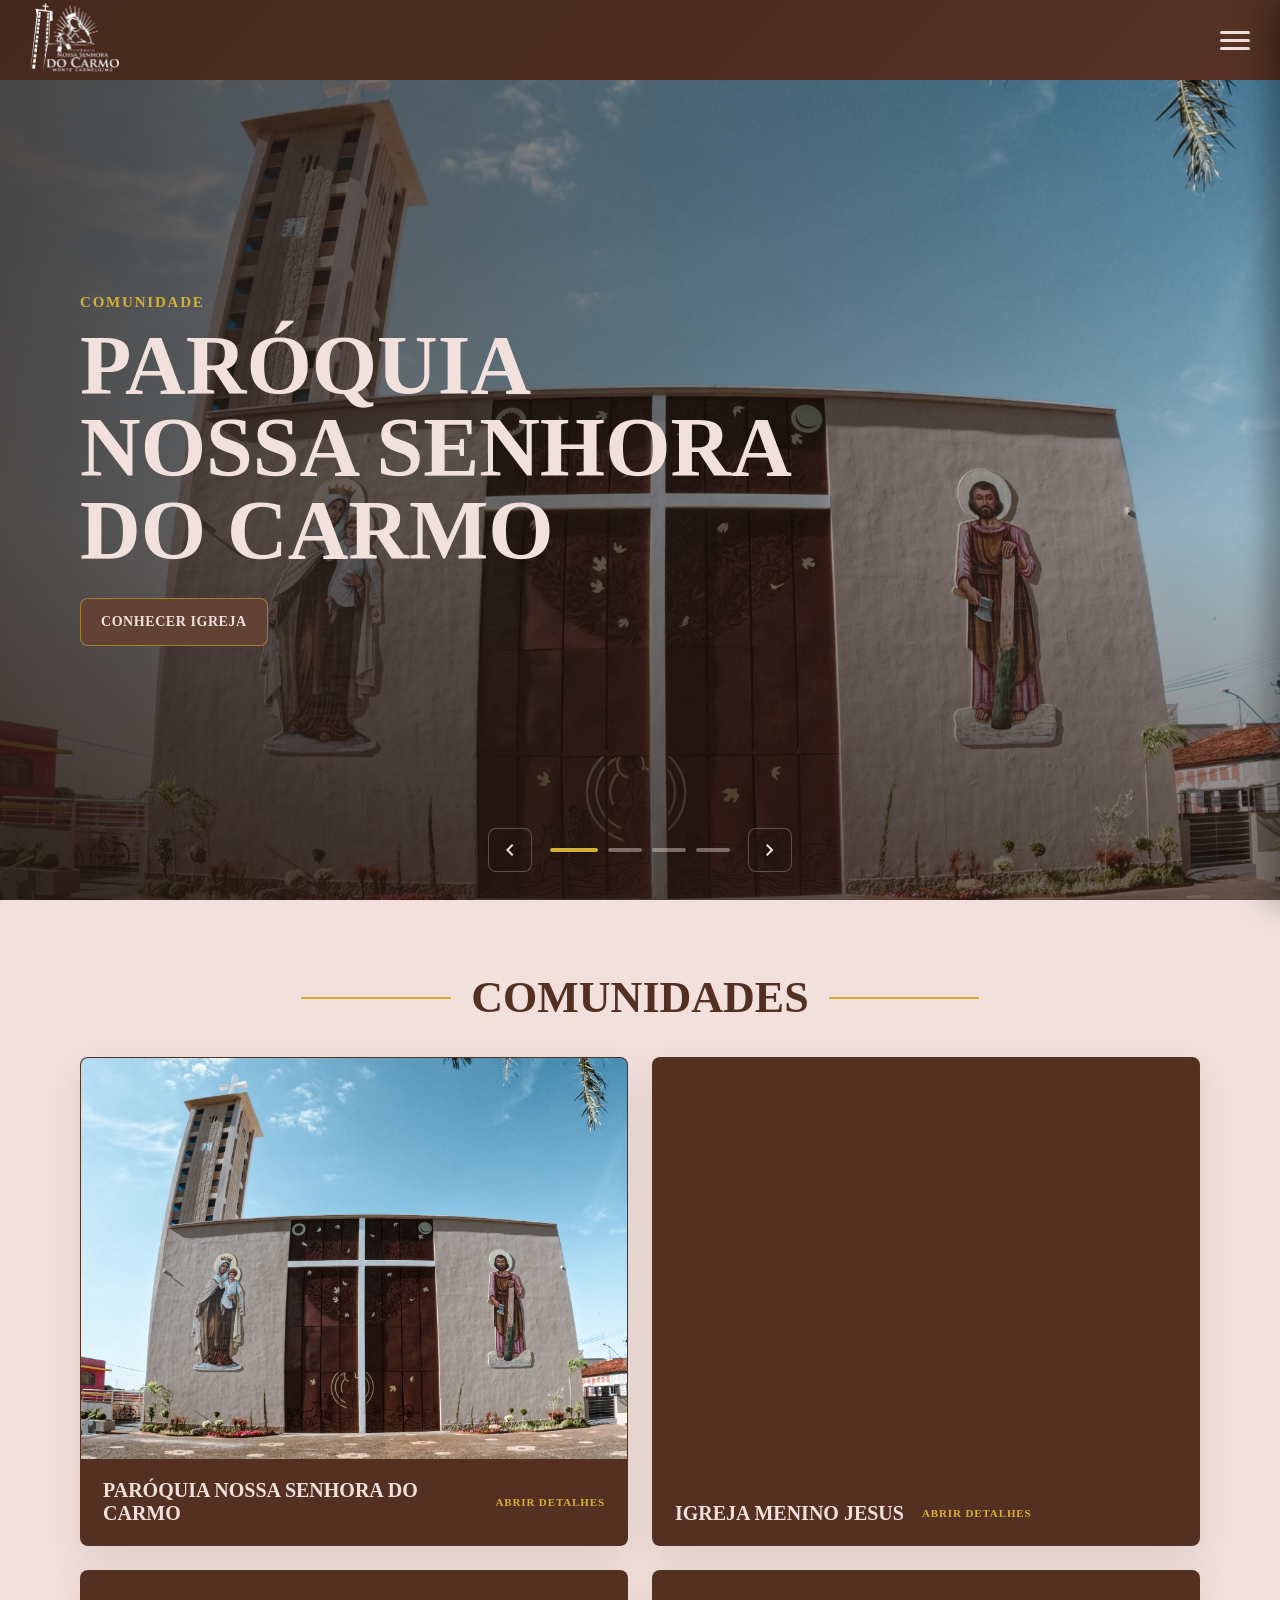
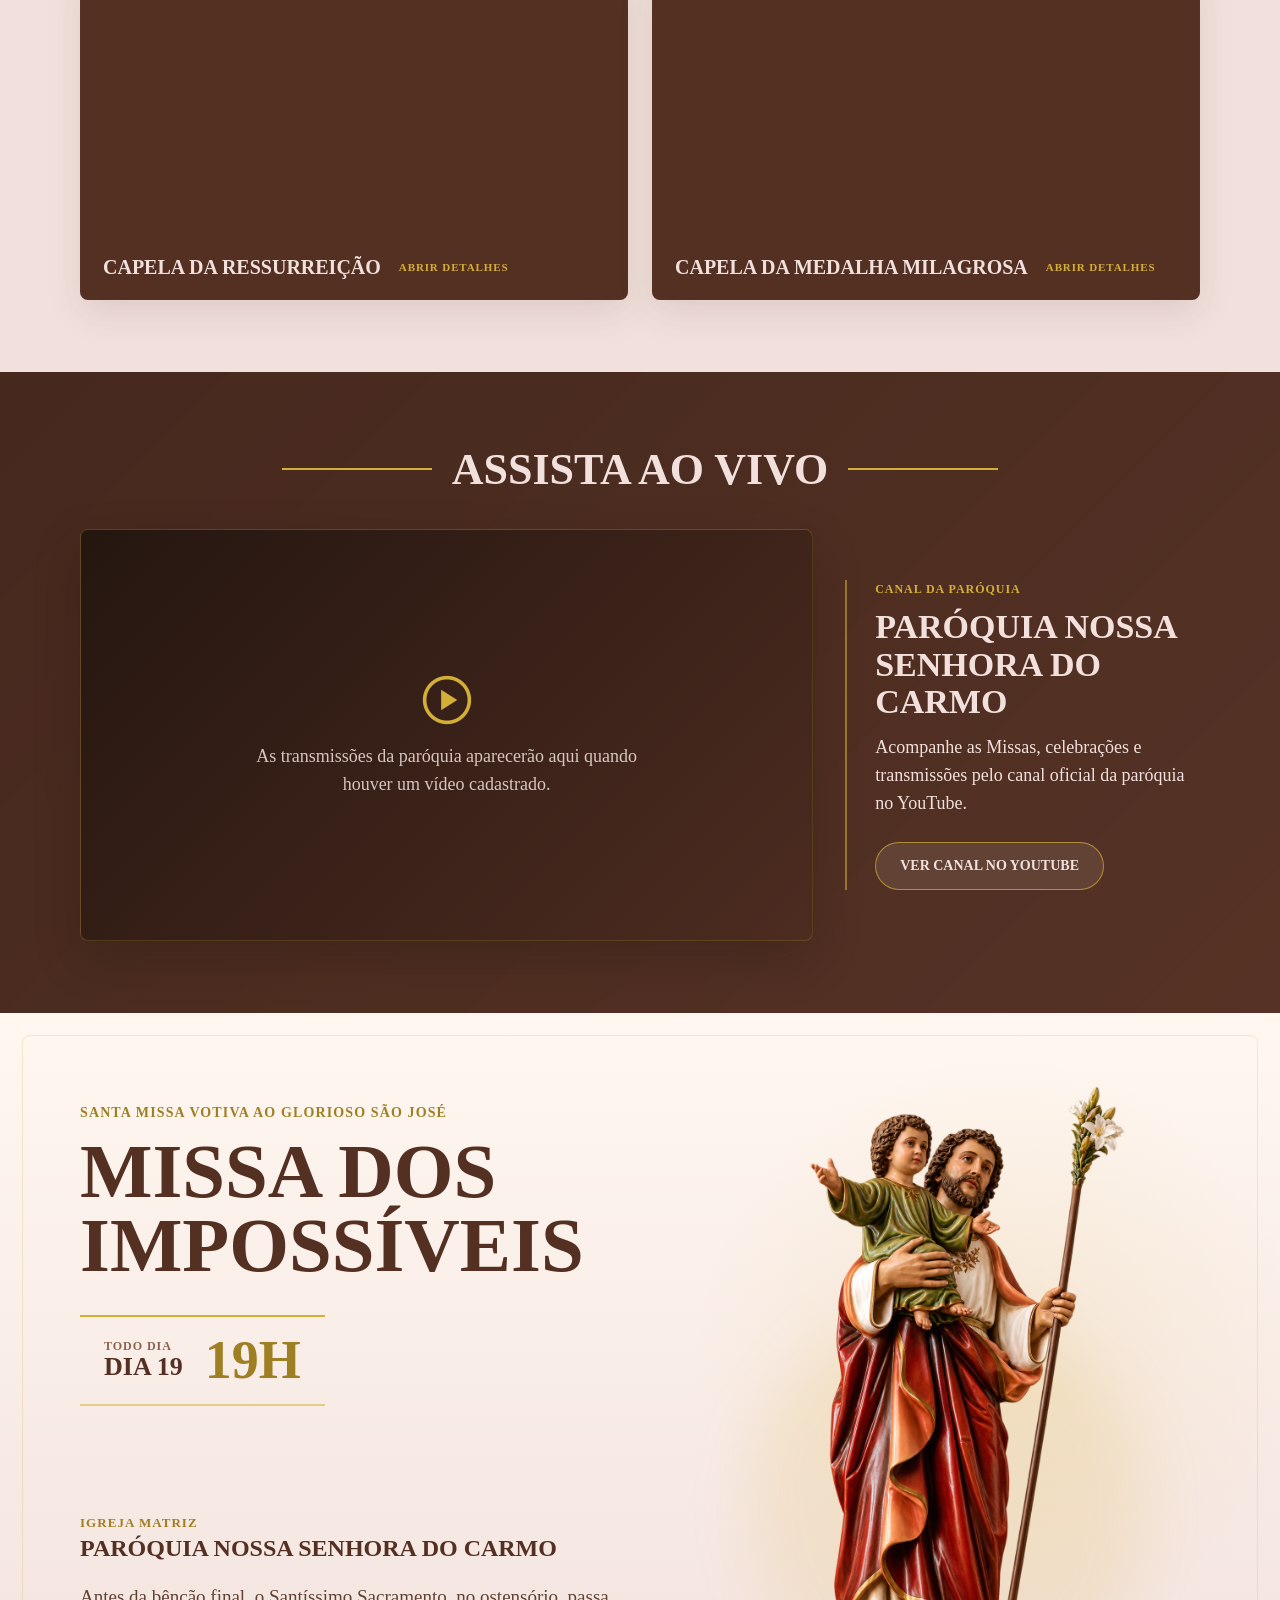
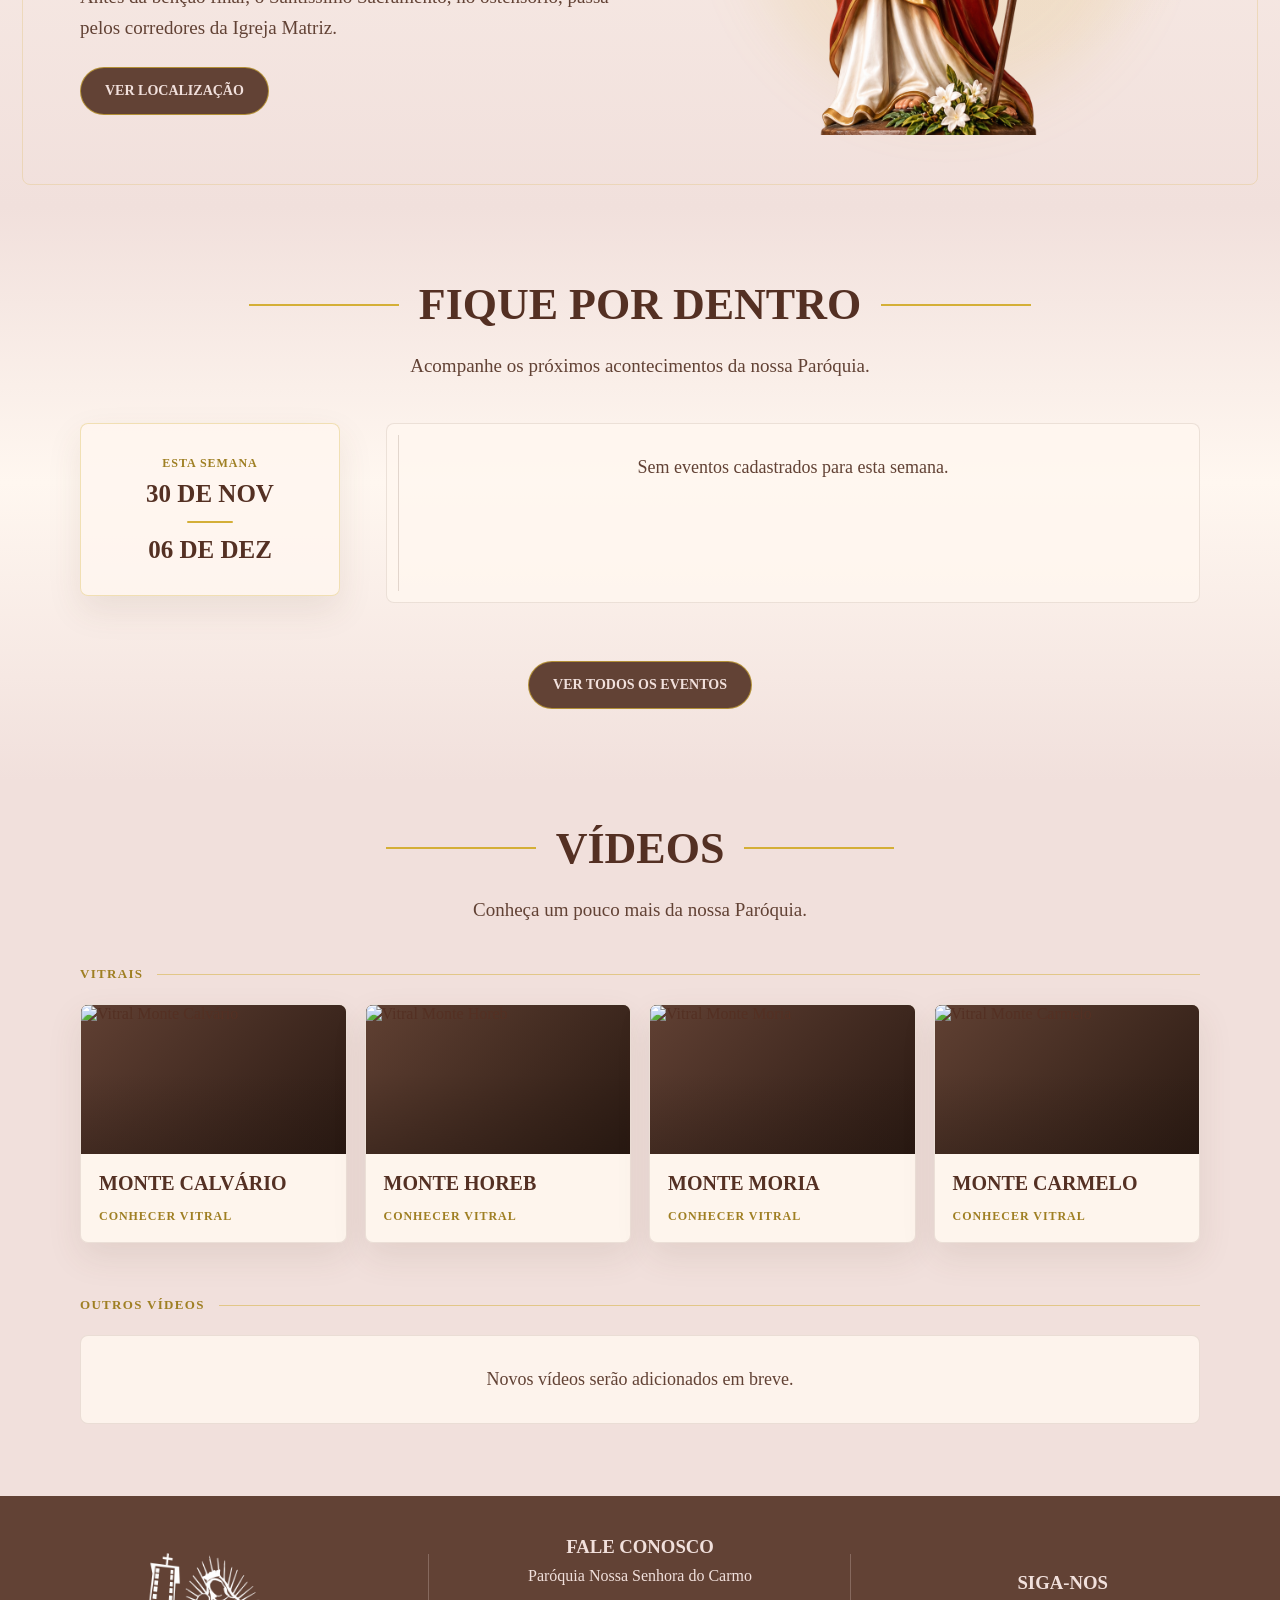
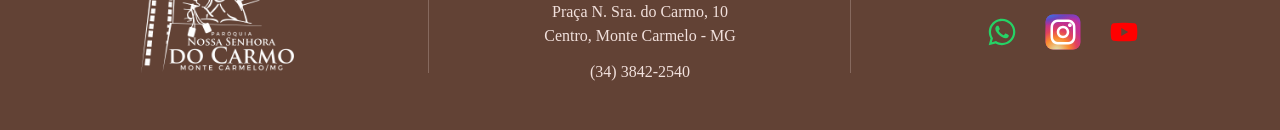
==== commit b283c82c: "feat: add stained glass and parish video functionality" ====
--- a/index.html
+++ b/index.html
@@ -251,6 +251,47 @@
                     >
                         Ver todos os eventos
                     </button>
+                </div>
+            </section>
+
+            <section
+                id="videos"
+                class="home-section parish-videos-section"
+                aria-labelledby="parish-videos-title"
+                data-parish-videos
+            >
+                <div class="section-title">
+                    <span></span>
+                    <h2 id="parish-videos-title">Vídeos</h2>
+                    <span></span>
+                </div>
+
+                <p class="parish-videos__intro">
+                    Conheça um pouco mais da nossa Paróquia.
+                </p>
+
+                <div class="parish-videos__group">
+                    <div class="parish-videos__heading">
+                        <span>Vitrais</span>
+                    </div>
+
+                    <div
+                        class="parish-videos__stained-grid"
+                        aria-label="Vitrais da Paróquia"
+                        data-stained-glass-grid
+                    ></div>
+                </div>
+
+                <div class="parish-videos__group">
+                    <div class="parish-videos__heading">
+                        <span>Outros vídeos</span>
+                    </div>
+
+                    <div
+                        class="parish-videos__grid"
+                        aria-label="Vídeos da Paróquia"
+                        data-videos-grid
+                    ></div>
                 </div>
             </section>
         </main>
@@ -413,6 +454,52 @@
             </div>
         </section>
 
+        <div
+            class="video-modal-overlay"
+            aria-hidden="true"
+            hidden
+            data-video-modal-overlay
+        ></div>
+
+        <section
+            class="video-modal"
+            role="dialog"
+            aria-modal="true"
+            aria-labelledby="video-modal-title"
+            aria-hidden="true"
+            hidden
+            tabindex="-1"
+            data-video-modal
+        >
+            <div class="video-modal__dialog">
+                <button
+                    class="video-modal__close"
+                    type="button"
+                    aria-label="Fechar vídeo"
+                    data-video-modal-close
+                >
+                    <span class="material-symbols-outlined" aria-hidden="true">
+                        close
+                    </span>
+                </button>
+
+                <div class="video-modal__player" data-video-modal-player></div>
+
+                <div class="video-modal__info">
+                    <h3 id="video-modal-title" data-video-modal-title></h3>
+
+                    <a
+                        class="live-section__link video-modal__link"
+                        target="_blank"
+                        rel="noopener noreferrer"
+                        data-video-modal-youtube
+                    >
+                        Assistir no YouTube
+                    </a>
+                </div>
+            </div>
+        </section>
+
         <!-- Footer -->
         <div id="footer-container"></div>
 
@@ -427,6 +514,8 @@
         <script src="./js/missa-impossiveis.js"></script>
         <script src="./js/agenda-data.js"></script>
         <script src="./js/fique-por-dentro.js"></script>
+        <script src="./js/videos-data.js"></script>
+        <script src="./js/videos.js"></script>
         <script src="./js/fade.js"></script>
         <script src="./js/main.js"></script>
     </body>
--- a/css/body/body-principal.css
+++ b/css/body/body-principal.css
@@ -1161,6 +1161,320 @@
 }
 
 /* ==========================================
+   VIDEOS
+   ========================================== */
+
+.parish-videos-section {
+    padding-top: 42px;
+    background: #f1e0dc;
+    color: #543023;
+}
+
+.parish-videos__intro {
+    max-width: 620px;
+    margin: -12px auto 42px;
+    color: #624235;
+    font-family: hartwell;
+    font-size: 19px;
+    line-height: 1.5;
+    text-align: center;
+}
+
+.parish-videos__group {
+    width: min(1120px, 100%);
+    margin: 0 auto;
+}
+
+.parish-videos__group + .parish-videos__group {
+    margin-top: 54px;
+}
+
+.parish-videos__heading {
+    display: flex;
+    align-items: center;
+    gap: 14px;
+    margin-bottom: 22px;
+}
+
+.parish-videos__heading::after {
+    content: "";
+    flex: 1;
+    height: 1px;
+    background: rgba(212, 175, 55, 0.5);
+}
+
+.parish-videos__heading span {
+    color: #9f7f23;
+    font-family: hartwell;
+    font-size: 13px;
+    font-weight: 800;
+    letter-spacing: 0.1em;
+    text-transform: uppercase;
+}
+
+.parish-videos__stained-grid {
+    display: grid;
+    grid-template-columns: repeat(4, minmax(0, 1fr));
+    gap: 18px;
+}
+
+.stained-glass-card,
+.parish-video-card {
+    position: relative;
+    overflow: hidden;
+    border: 1px solid rgba(98, 66, 53, 0.12);
+    border-radius: 8px;
+    background: rgba(255, 247, 240, 0.88);
+    box-shadow: 0 14px 34px rgba(98, 66, 53, 0.1);
+    transition:
+        transform 0.28s ease,
+        box-shadow 0.28s ease,
+        border-color 0.28s ease;
+}
+
+.stained-glass-card {
+    display: flex;
+    flex-direction: column;
+    color: inherit;
+    text-decoration: none;
+}
+
+.stained-glass-card:focus-visible,
+.parish-video-card:focus-within {
+    transform: translateY(-6px);
+    border-color: rgba(212, 175, 55, 0.55);
+    box-shadow: 0 18px 42px rgba(98, 66, 53, 0.18);
+    outline: none;
+}
+
+.stained-glass-card:active,
+.stained-glass-card.is-tap-feedback,
+.parish-video-card:active,
+.parish-video-card.is-tap-feedback {
+    transform: scale(0.99);
+}
+
+.stained-glass-card__image,
+.parish-video-card__image {
+    position: relative;
+    aspect-ratio: 16 / 9;
+    overflow: hidden;
+    background:
+        linear-gradient(135deg, rgba(98, 66, 53, 0.9), rgba(36, 22, 16, 0.9)),
+        #543023;
+}
+
+.stained-glass-card__image img,
+.parish-video-card__image img {
+    width: 100%;
+    height: 100%;
+    display: block;
+    object-fit: cover;
+}
+
+.stained-glass-card__image::after,
+.parish-video-card__image::after {
+    content: "";
+    position: absolute;
+    inset: 0;
+    background: linear-gradient(0deg, rgba(36, 22, 16, 0.28), transparent 54%);
+    pointer-events: none;
+}
+
+.stained-glass-card__content,
+.parish-video-card__content {
+    display: grid;
+    gap: 14px;
+    padding: 18px;
+}
+
+.stained-glass-card__content strong,
+.parish-video-card__content h3 {
+    margin: 0;
+    color: #543023;
+    font-family: hartwell;
+    font-size: 20px;
+    line-height: 1.16;
+    text-transform: uppercase;
+}
+
+.stained-glass-card__content span {
+    color: #9f7f23;
+    font-family: hartwell;
+    font-size: 12px;
+    font-weight: 800;
+    letter-spacing: 0.08em;
+    text-transform: uppercase;
+}
+
+.parish-videos__grid {
+    display: grid;
+    grid-template-columns: repeat(3, minmax(0, 1fr));
+    gap: 22px;
+}
+
+.parish-video-card {
+    display: grid;
+    align-content: start;
+    cursor: pointer;
+}
+
+.parish-video-card__button {
+    justify-self: start;
+    margin-top: 0;
+    cursor: pointer;
+}
+
+.parish-videos__empty {
+    grid-column: 1 / -1;
+    padding: 30px;
+    border: 1px solid rgba(98, 66, 53, 0.12);
+    border-radius: 8px;
+    background: rgba(255, 247, 240, 0.82);
+    color: #624235;
+    font-family: hartwell;
+    font-size: 18px;
+    line-height: 1.5;
+    text-align: center;
+}
+
+/* ==========================================
+   MODAL VIDEO
+   ========================================== */
+
+body.video-modal-open {
+    position: fixed;
+    top: calc(var(--video-modal-locked-scroll-y, 0px) * -1);
+    left: 0;
+    width: calc(100% - var(--video-modal-page-scrollbar-width, 0px));
+    overflow: hidden;
+}
+
+.video-modal-overlay {
+    position: fixed;
+    inset: 0;
+    z-index: 3500;
+    background: var(--scrim-background);
+    opacity: 0;
+    pointer-events: none;
+    transition: var(--scrim-transition);
+    backdrop-filter: blur(var(--scrim-blur));
+    -webkit-backdrop-filter: blur(var(--scrim-blur));
+}
+
+.video-modal-overlay.active {
+    opacity: 1;
+    pointer-events: auto;
+}
+
+.video-modal {
+    position: fixed;
+    inset: 0;
+    z-index: 3600;
+    display: flex;
+    justify-content: center;
+    align-items: center;
+    padding: 24px;
+    opacity: 0;
+    pointer-events: none;
+    transition: opacity 0.22s ease;
+}
+
+.video-modal.active {
+    opacity: 1;
+    pointer-events: auto;
+}
+
+.video-modal:focus {
+    outline: none;
+}
+
+.video-modal__dialog {
+    position: relative;
+    display: grid;
+    gap: 22px;
+    width: min(980px, 100%);
+    max-height: min(760px, calc(100dvh - 48px));
+    padding: 28px;
+    overflow-y: auto;
+    border: 1px solid rgba(212, 175, 55, 0.28);
+    border-radius: 8px;
+    background: #f1e0dc;
+    box-shadow: 0 28px 80px rgba(0, 0, 0, 0.32);
+}
+
+.video-modal__close {
+    position: absolute;
+    top: 16px;
+    right: 16px;
+    z-index: 3;
+    display: grid;
+    place-items: center;
+    width: 46px;
+    height: 46px;
+    padding: 0;
+    border: 1px solid rgba(241, 224, 220, 0.18);
+    border-radius: 8px;
+    background: rgba(36, 22, 16, 0.58);
+    color: #f1e0dc;
+    cursor: pointer;
+    transition:
+        background 0.24s ease,
+        border-color 0.24s ease,
+        color 0.24s ease,
+        transform 0.18s ease;
+}
+
+.video-modal__close:focus-visible {
+    background: rgba(36, 22, 16, 0.76);
+    border-color: rgba(212, 175, 55, 0.72);
+    color: #d4af37;
+    outline: none;
+}
+
+.video-modal__close:active,
+.video-modal__close.is-tap-feedback {
+    transform: scale(0.96);
+}
+
+.video-modal__player {
+    aspect-ratio: 16 / 9;
+    overflow: hidden;
+    border-radius: 8px;
+    background:
+        linear-gradient(135deg, rgba(36, 22, 16, 0.92), rgba(80, 45, 34, 0.92)),
+        #241610;
+}
+
+.video-modal__player iframe {
+    width: 100%;
+    height: 100%;
+    display: block;
+    border: 0;
+}
+
+.video-modal__info {
+    display: flex;
+    align-items: center;
+    justify-content: space-between;
+    gap: 18px;
+}
+
+.video-modal__info h3 {
+    margin: 0;
+    color: #543023;
+    font-family: hartwell;
+    font-size: clamp(24px, 3.2vw, 36px);
+    line-height: 1.08;
+    text-transform: uppercase;
+}
+
+.video-modal__link {
+    flex-shrink: 0;
+    margin-top: 0;
+}
+
+/* ==========================================
    MODAL COMUNIDADES
    ========================================== */
 
@@ -1589,6 +1903,19 @@
         border-color: rgba(212, 175, 55, 0.72);
         color: #d4af37;
     }
+
+    .stained-glass-card:hover,
+    .parish-video-card:hover {
+        transform: translateY(-6px);
+        border-color: rgba(212, 175, 55, 0.55);
+        box-shadow: 0 18px 42px rgba(98, 66, 53, 0.18);
+    }
+
+    .video-modal__close:hover {
+        background: rgba(36, 22, 16, 0.76);
+        border-color: rgba(212, 175, 55, 0.72);
+        color: #d4af37;
+    }
 }
 
 @keyframes hero-title-in {
@@ -1767,6 +2094,31 @@
     .agenda-modal__content {
         padding: 24px;
     }
+
+    .parish-videos__stained-grid,
+    .parish-videos__grid {
+        grid-template-columns: repeat(2, minmax(0, 1fr));
+    }
+
+    .video-modal {
+        align-items: stretch;
+        padding: 14px;
+    }
+
+    .video-modal__dialog {
+        align-content: start;
+        max-height: calc(100dvh - 28px);
+        padding: 22px;
+    }
+
+    .video-modal__info {
+        align-items: stretch;
+        flex-direction: column;
+    }
+
+    .video-modal__link {
+        width: 100%;
+    }
 }
 
 @media (max-width: 480px) {
@@ -1791,6 +2143,10 @@
 
     .home-section {
         padding: 56px 14px;
+    }
+
+    .parish-videos-section {
+        padding-top: 34px;
     }
 
     .section-title {
@@ -1983,6 +2339,43 @@
 
     .agenda-modal__content {
         padding: 20px;
+    }
+
+    .parish-videos__intro {
+        margin-bottom: 30px;
+        font-size: 17px;
+    }
+
+    .parish-videos__group + .parish-videos__group {
+        margin-top: 42px;
+    }
+
+    .parish-videos__stained-grid,
+    .parish-videos__grid {
+        grid-template-columns: 1fr;
+        gap: 18px;
+    }
+
+    .stained-glass-card__content,
+    .parish-video-card__content {
+        padding: 16px;
+    }
+
+    .parish-video-card__button {
+        width: 100%;
+    }
+
+    .video-modal__close {
+        top: 12px;
+        right: 12px;
+    }
+
+    .video-modal__dialog {
+        padding: 18px;
+    }
+
+    .video-modal__player {
+        margin-top: 44px;
     }
 }
 
@@ -2003,6 +2396,13 @@
     .agenda-modal,
     .agenda-modal-overlay,
     .agenda-modal__close,
+    .stained-glass-card,
+    .stained-glass-card__image img,
+    .parish-video-card,
+    .parish-video-card__image img,
+    .video-modal,
+    .video-modal-overlay,
+    .video-modal__close,
     .community-modal,
     .community-modal-overlay,
     .community-gallery__slide,
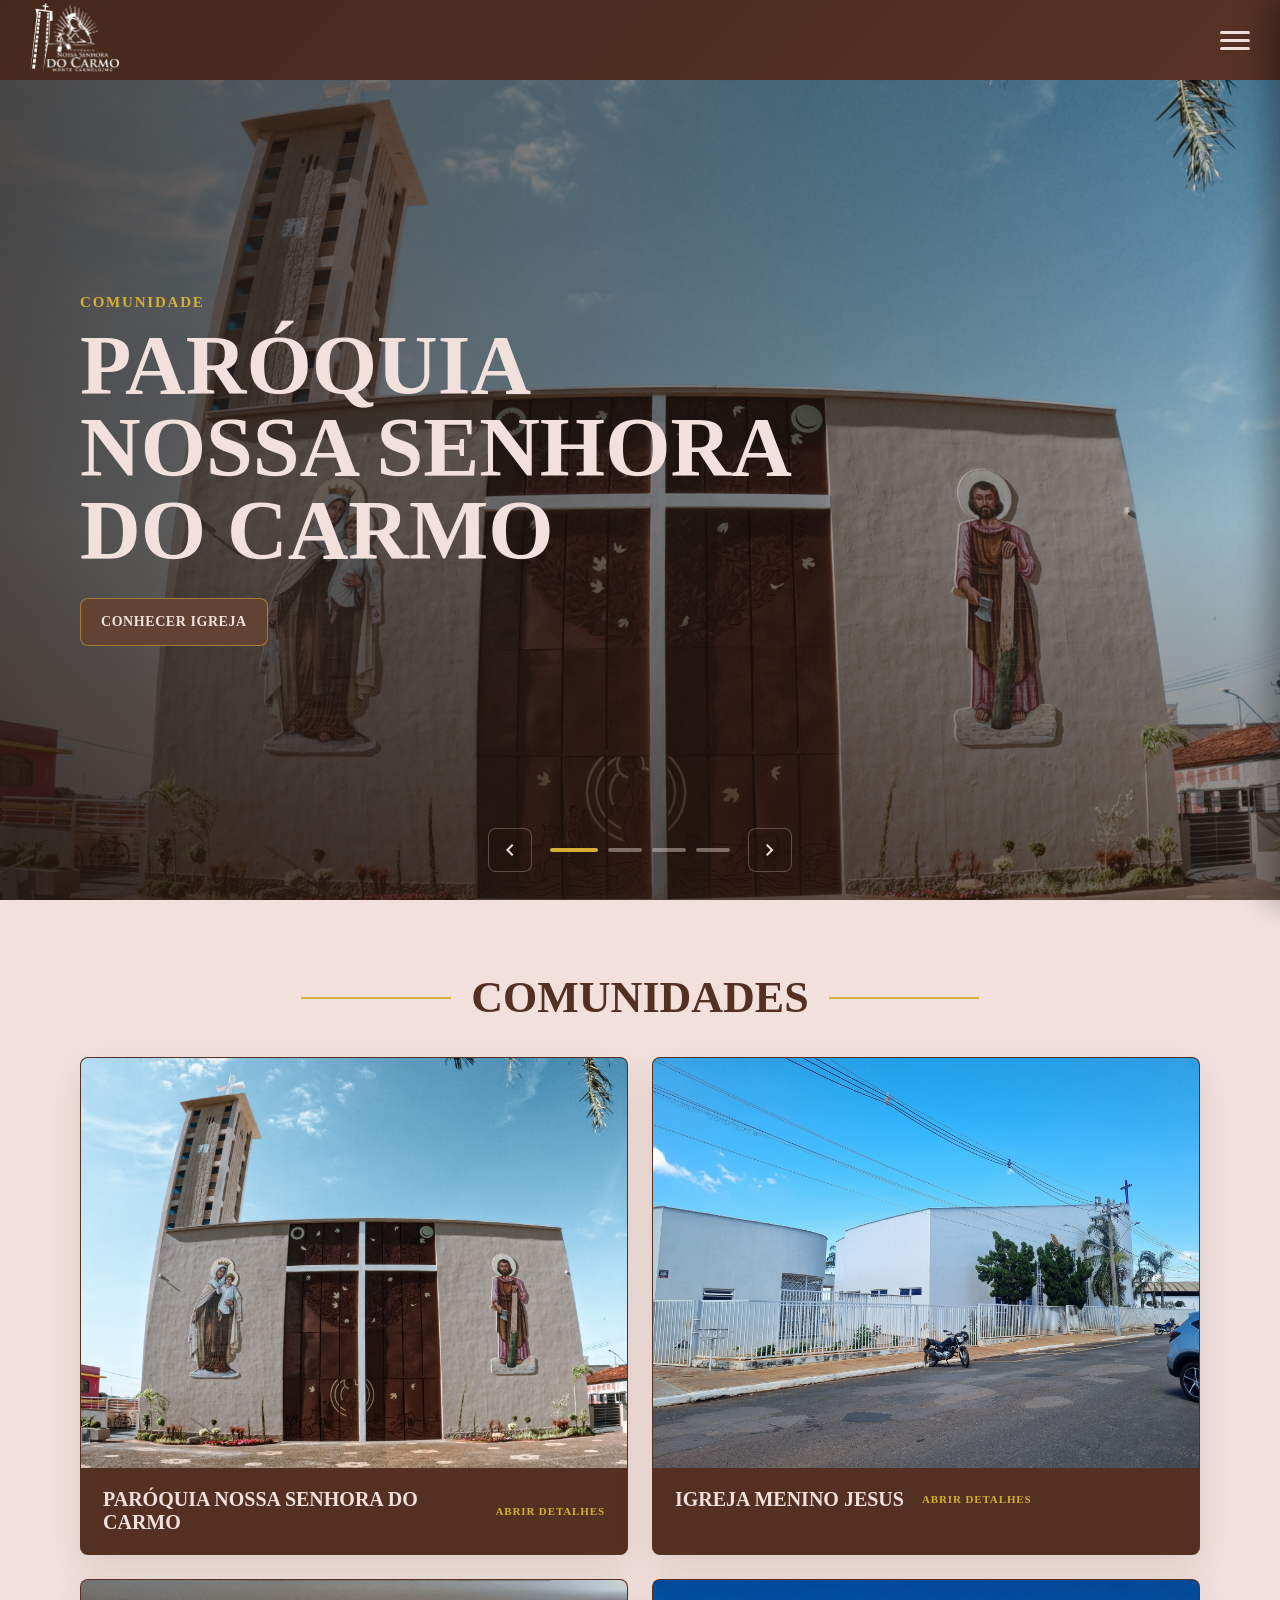
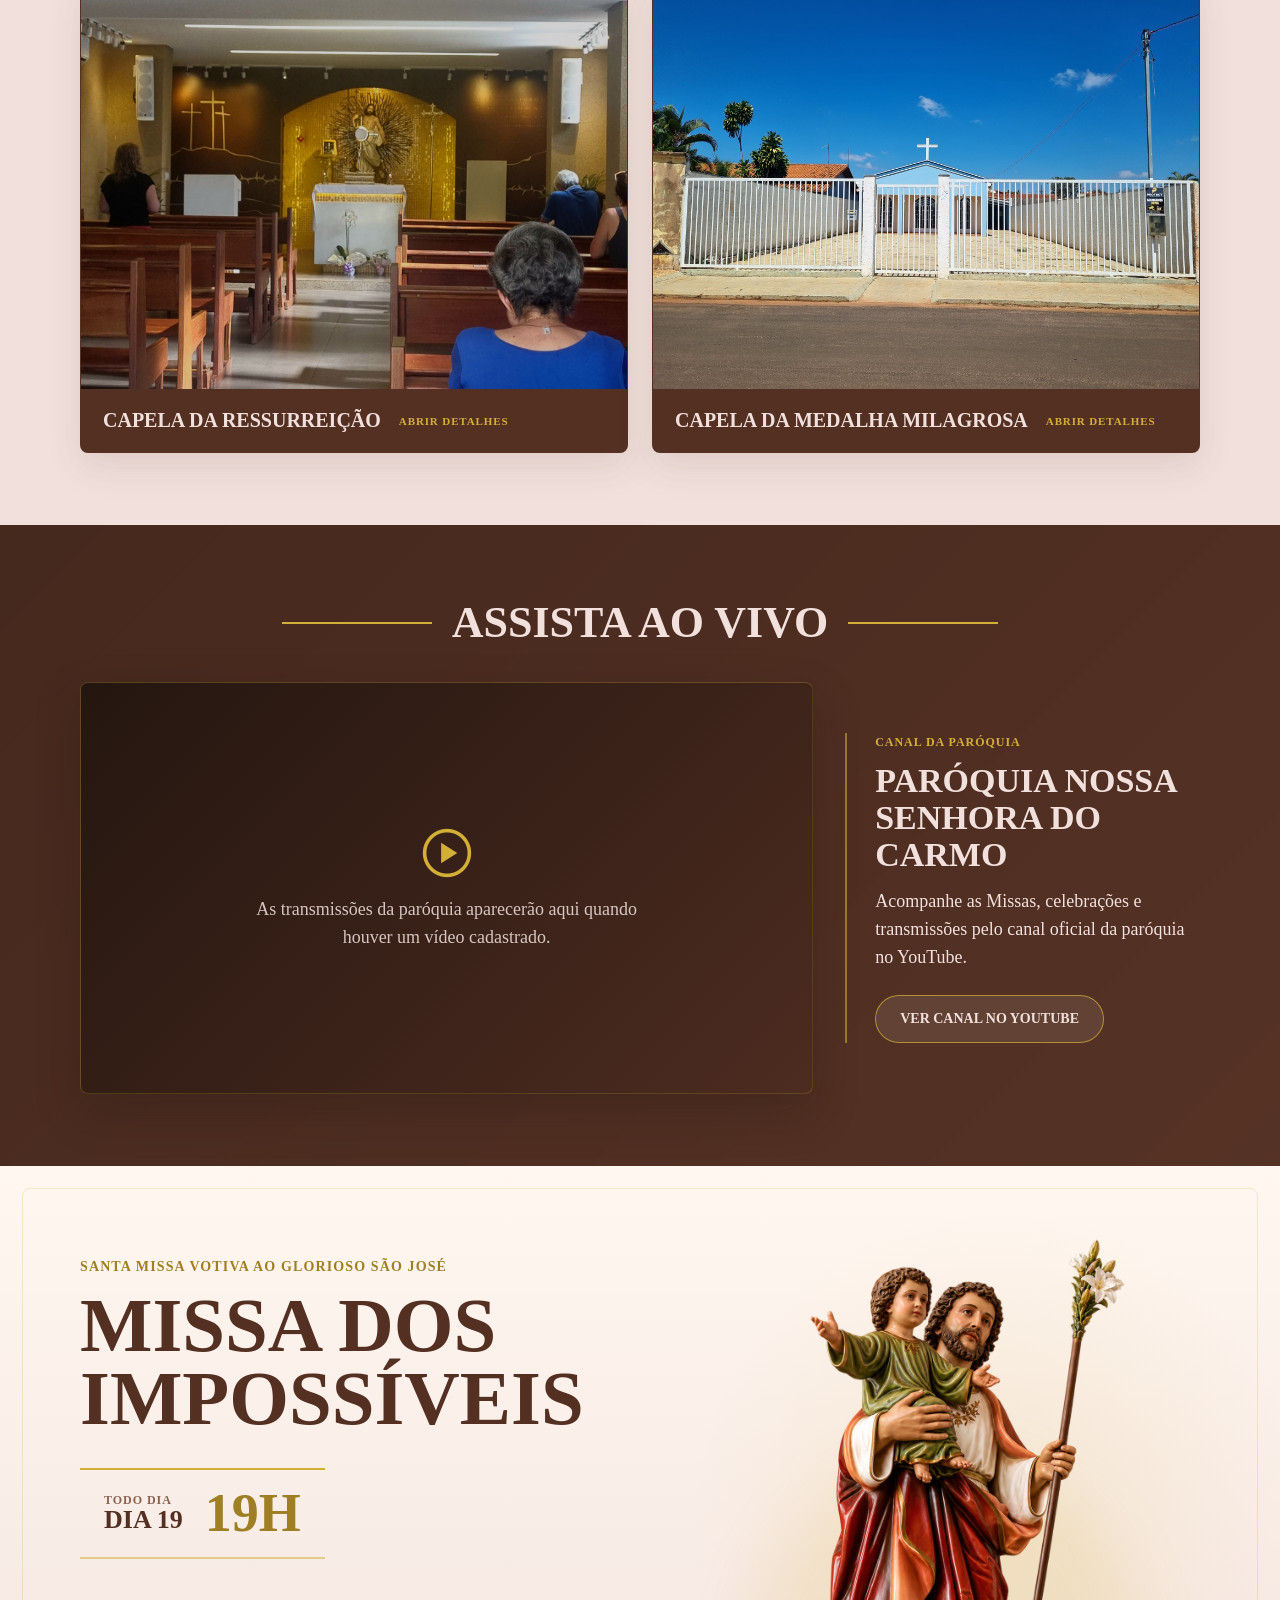
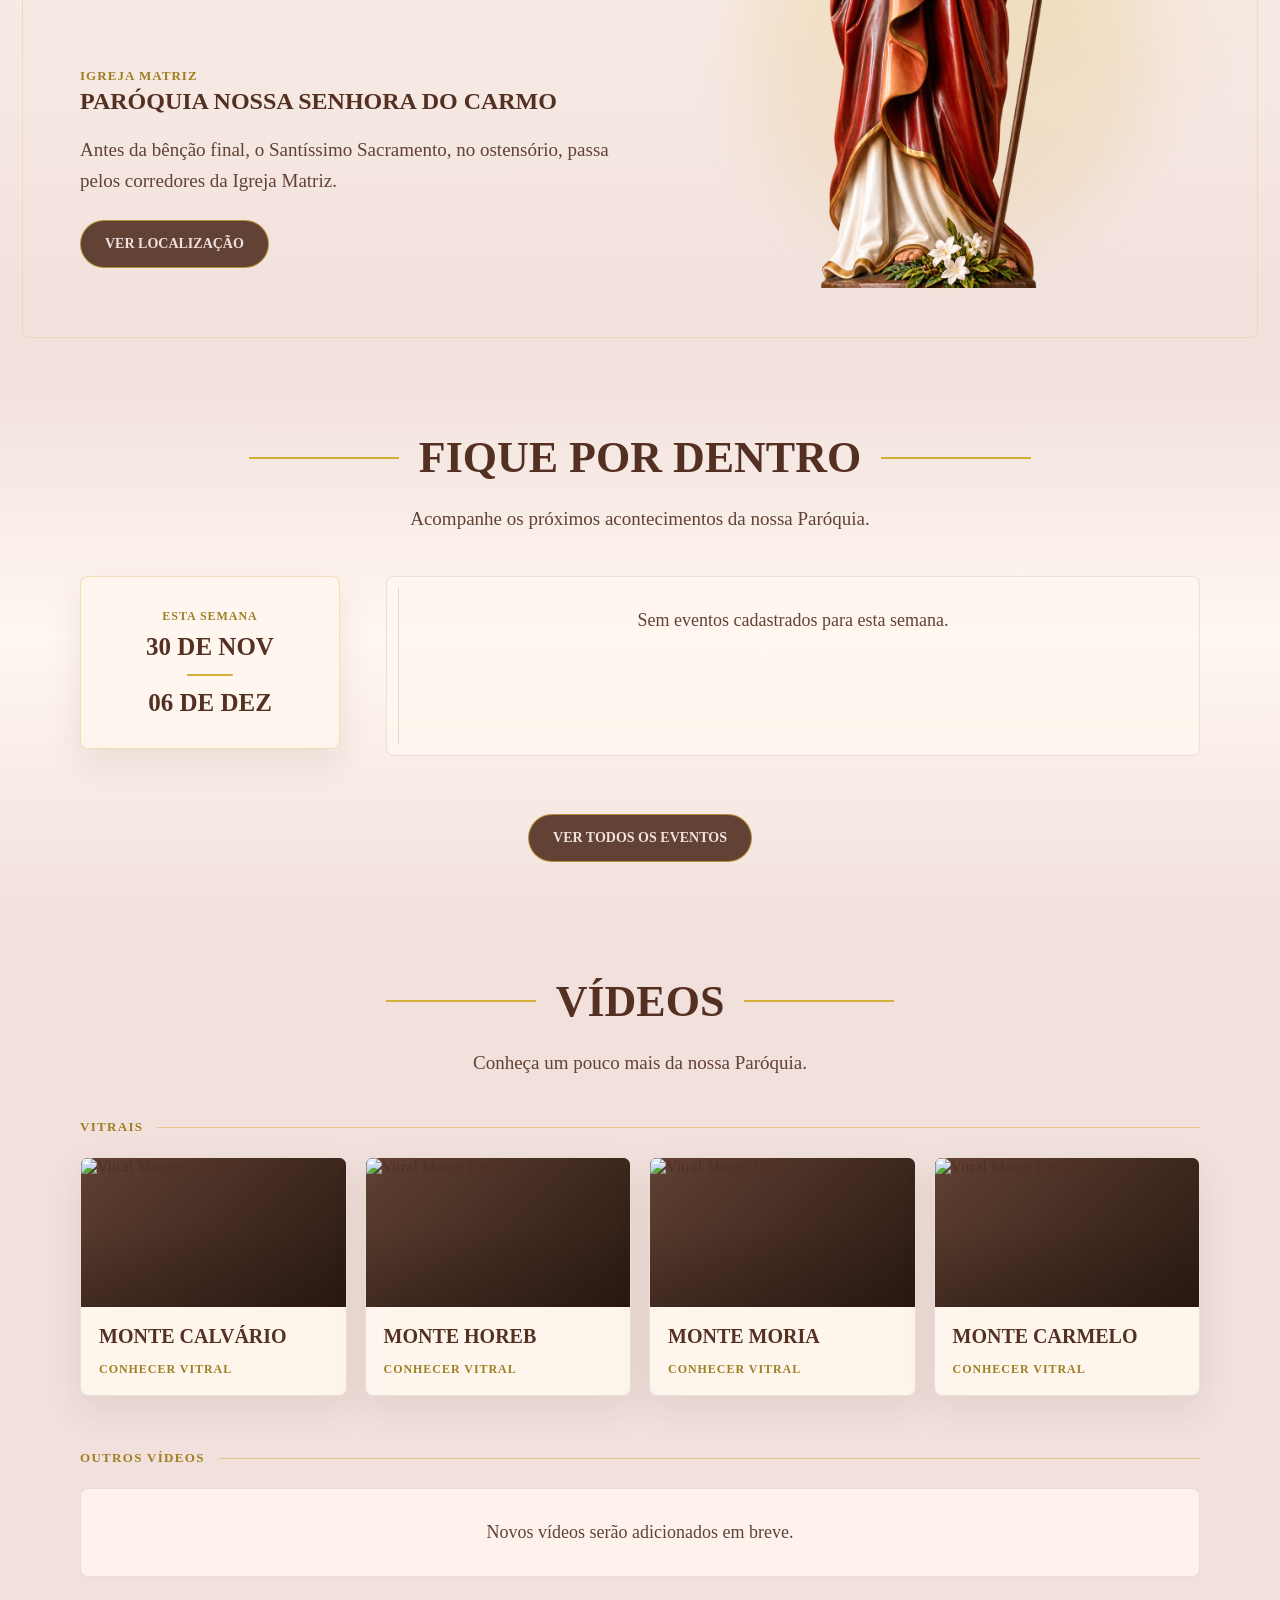
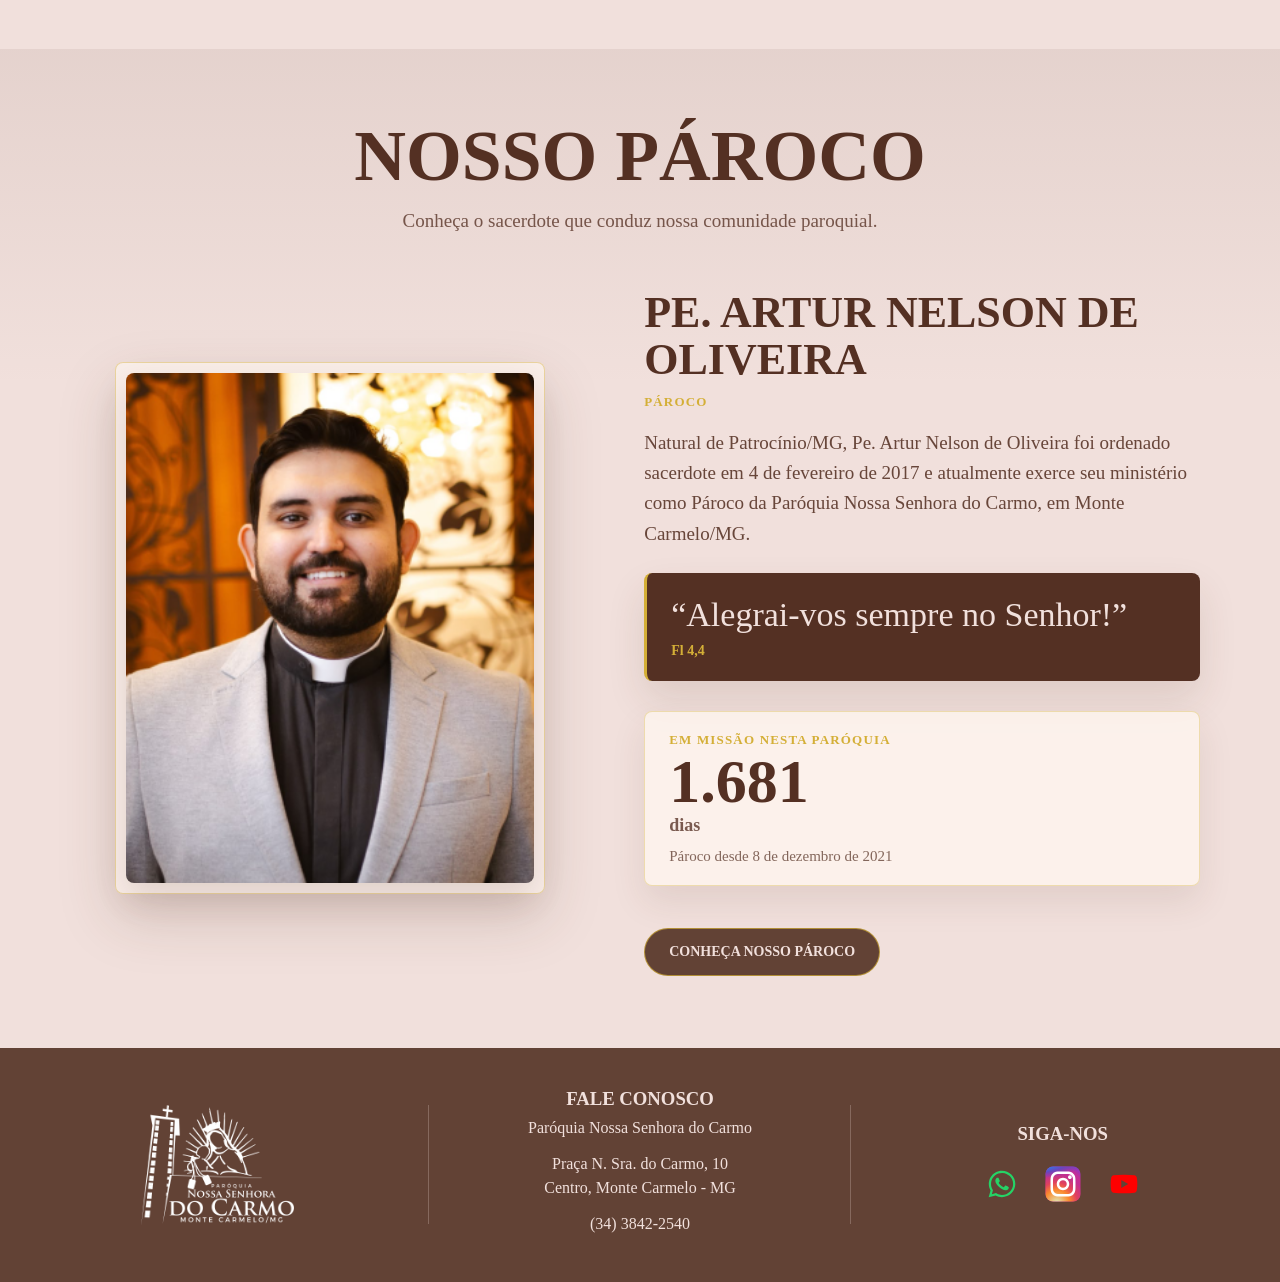
==== commit f2229688: "feat: add parish priest mission counter and modal functionality" ====
--- a/index.html
+++ b/index.html
@@ -292,6 +292,70 @@
                         aria-label="Vídeos da Paróquia"
                         data-videos-grid
                     ></div>
+                </div>
+            </section>
+
+            <section
+                id="nosso-paroco"
+                class="home-section parish-priest-section"
+                aria-labelledby="parish-priest-title"
+                data-parish-priest
+            >
+                <div class="parish-priest__heading">
+                    <h2 id="parish-priest-title">
+                        Nosso Pároco
+                    </h2>
+                    <p class="parish-priest__subtitle">
+                        Conheça o sacerdote que conduz nossa comunidade
+                        paroquial.
+                    </p>
+                </div>
+
+                <div class="parish-priest__content">
+                    <div class="parish-priest__photo">
+                        <img
+                            src="./assets/images/paroco/pe-artur.png"
+                            alt="Pe. Artur Nelson de Oliveira, Pároco da Paróquia Nossa Senhora do Carmo"
+                        />
+                    </div>
+
+                    <div class="parish-priest__info">
+                        <h3>
+                            Pe. Artur Nelson de Oliveira
+                        </h3>
+                        <p class="parish-priest__role">Pároco</p>
+
+                        <p class="parish-priest__description">
+                            Natural de Patrocínio/MG, Pe. Artur Nelson de
+                            Oliveira foi ordenado sacerdote em 4 de fevereiro de
+                            2017 e atualmente exerce seu ministério como Pároco
+                            da Paróquia Nossa Senhora do Carmo, em Monte
+                            Carmelo/MG.
+                        </p>
+
+                        <blockquote class="parish-priest__motto">
+                            <p>“Alegrai-vos sempre no Senhor!”</p>
+                            <cite>Fl 4,4</cite>
+                        </blockquote>
+
+                        <div
+                            class="parish-priest__mission"
+                            aria-label="Tempo em missão nesta Paróquia"
+                        >
+                            <span>Em missão nesta Paróquia</span>
+                            <strong data-priest-days>0</strong>
+                            <small>dias</small>
+                            <p>Pároco desde 8 de dezembro de 2021</p>
+                        </div>
+
+                        <button
+                            class="live-section__link parish-priest__button"
+                            type="button"
+                            data-priest-modal-open
+                        >
+                            Conheça nosso Pároco
+                        </button>
+                    </div>
                 </div>
             </section>
         </main>
@@ -500,6 +564,171 @@
             </div>
         </section>
 
+        <div
+            class="priest-modal-overlay"
+            aria-hidden="true"
+            hidden
+            data-priest-modal-overlay
+        ></div>
+
+        <section
+            class="priest-modal"
+            role="dialog"
+            aria-modal="true"
+            aria-labelledby="priest-modal-title"
+            aria-hidden="true"
+            hidden
+            tabindex="-1"
+            data-priest-modal
+        >
+            <div class="priest-modal__dialog">
+                <button
+                    class="priest-modal__close"
+                    type="button"
+                    aria-label="Fechar informações do Pároco"
+                    data-priest-modal-close
+                >
+                    <span class="material-symbols-outlined" aria-hidden="true">
+                        close
+                    </span>
+                </button>
+
+                <div class="priest-modal__content">
+                    <div class="priest-modal__header">
+                        <img
+                            src="./assets/images/paroco/pe-artur.png"
+                            alt="Pe. Artur Nelson de Oliveira"
+                        />
+
+                        <div>
+                            <p>Natural de Patrocínio/MG</p>
+                            <h3 id="priest-modal-title">
+                                Pe. Artur Nelson de Oliveira
+                            </h3>
+                            <span>
+                                Pároco da Paróquia Nossa Senhora do Carmo ·
+                                Monte Carmelo/MG
+                            </span>
+                        </div>
+                    </div>
+
+                    <blockquote class="priest-modal__motto">
+                        <p>“Alegrai-vos sempre no Senhor!”</p>
+                        <cite>Fl 4,4</cite>
+                    </blockquote>
+
+                    <section class="priest-modal__section">
+                        <h4>Formação e ordenação</h4>
+
+                        <div class="priest-modal__cards">
+                            <article>
+                                <span>2006–2008</span>
+                                <strong>
+                                    Seminário Menor Monsenhor Josias Tolentino
+                                    de Araújo
+                                </strong>
+                                <p>Patrocínio/MG</p>
+                            </article>
+
+                            <article>
+                                <span>2009–2011</span>
+                                <strong>Curso de Filosofia</strong>
+                                <p>
+                                    Seminário Maior Dom José André Coimbra ·
+                                    Patos de Minas/MG
+                                </p>
+                            </article>
+
+                            <article>
+                                <span>2012–2015</span>
+                                <strong>Curso de Teologia</strong>
+                                <p>
+                                    Seminário Maior Dom José André Coimbra ·
+                                    Patos de Minas/MG
+                                </p>
+                            </article>
+                        </div>
+                    </section>
+
+                    <section class="priest-modal__section">
+                        <h4>Linha do tempo</h4>
+
+                        <div class="priest-timeline">
+                            <article>
+                                <span>2006</span>
+                                <strong>
+                                    Início da formação no Seminário Menor
+                                </strong>
+                            </article>
+
+                            <article>
+                                <span>2009–2011</span>
+                                <strong>Curso de Filosofia</strong>
+                            </article>
+
+                            <article>
+                                <span>2012–2015</span>
+                                <strong>Curso de Teologia</strong>
+                            </article>
+
+                            <article>
+                                <span>26/08/2016</span>
+                                <strong>Ordenação Diaconal</strong>
+                                <p>
+                                    Igreja Nossa Senhora de Fátima ·
+                                    Patrocínio/MG
+                                </p>
+                            </article>
+
+                            <article>
+                                <span>04/02/2017</span>
+                                <strong>Ordenação Presbiteral</strong>
+                                <p>Igreja São Geraldo · Patrocínio/MG</p>
+                            </article>
+
+                            <article>
+                                <span>08/12/2021</span>
+                                <strong>
+                                    Pároco da Paróquia Nossa Senhora do Carmo
+                                </strong>
+                                <p>Monte Carmelo/MG</p>
+                            </article>
+                        </div>
+                    </section>
+
+                    <section class="priest-modal__section">
+                        <h4>Trajetória pastoral</h4>
+
+                        <div class="priest-modal__pastoral">
+                            <article>
+                                <span>04/02/2017</span>
+                                <strong>Vigário Paroquial</strong>
+                                <p>
+                                    Paróquia Nossa Senhora do Patrocínio ·
+                                    Patrocínio/MG
+                                </p>
+                            </article>
+
+                            <article>
+                                <span>22/11/2019</span>
+                                <strong>Vigário Paroquial</strong>
+                                <p>Paróquia Santa Terezinha · Patrocínio/MG</p>
+                            </article>
+
+                            <article>
+                                <span>08/12/2021</span>
+                                <strong>Pároco</strong>
+                                <p>
+                                    Paróquia Nossa Senhora do Carmo · Monte
+                                    Carmelo/MG
+                                </p>
+                            </article>
+                        </div>
+                    </section>
+                </div>
+            </div>
+        </section>
+
         <!-- Footer -->
         <div id="footer-container"></div>
 
@@ -516,6 +745,7 @@
         <script src="./js/fique-por-dentro.js"></script>
         <script src="./js/videos-data.js"></script>
         <script src="./js/videos.js"></script>
+        <script src="./js/paroco.js"></script>
         <script src="./js/fade.js"></script>
         <script src="./js/main.js"></script>
     </body>
--- a/css/layout/global.css
+++ b/css/layout/global.css
@@ -27,6 +27,7 @@
 
 html {
     background-color: var(--browser-safe-background);
+    overflow-x: hidden;
 }
 
 body {
--- a/css/body/body-principal.css
+++ b/css/body/body-principal.css
@@ -242,7 +242,6 @@
     position: relative;
     display: flex;
     flex-direction: column;
-    min-height: 330px;
     scroll-margin-top: calc(var(--header-height) + 24px);
     padding: 0;
     overflow: hidden;
@@ -296,8 +295,9 @@
 .comunidade-card__image {
     position: relative;
     display: block;
-    flex: 1;
-    min-height: 230px;
+    flex: 0 0 auto;
+    aspect-ratio: 4 / 3;
+    overflow: hidden;
     background:
         linear-gradient(135deg, rgba(98, 66, 53, 0.9), rgba(36, 22, 16, 0.9)),
         #543023;
@@ -308,6 +308,8 @@
     height: 100%;
     display: block;
     object-fit: cover;
+    transform: scale(var(--community-image-scale, 1));
+    transform-origin: var(--community-image-origin, center center);
 }
 
 .comunidade-card__image--fallback::before {
@@ -1475,23 +1477,208 @@
 }
 
 /* ==========================================
-   MODAL COMUNIDADES
+   NOSSO PAROCO
    ========================================== */
 
-body.community-modal-open {
+.parish-priest-section {
+    background:
+        linear-gradient(180deg, rgba(84, 48, 35, 0.08), transparent 34%),
+        #f1e0dc;
+    color: #543023;
+}
+
+.parish-priest__content {
+    display: grid;
+    grid-template-columns: minmax(320px, 0.9fr) minmax(0, 1fr);
+    align-items: center;
+    gap: clamp(34px, 5vw, 68px);
+    width: min(1120px, 100%);
+    margin: clamp(30px, 4vw, 46px) auto 0;
+}
+
+.parish-priest__heading {
+    display: grid;
+    justify-items: center;
+    gap: 14px;
+    width: min(760px, 100%);
+    margin: 0 auto;
+    text-align: center;
+}
+
+.parish-priest__photo {
+    position: relative;
+    width: min(430px, 100%);
+    justify-self: center;
+    min-height: 0;
+    padding: 10px;
+    border: 1px solid rgba(212, 175, 55, 0.42);
+    border-radius: 8px;
+    background: rgba(255, 247, 240, 0.62);
+    box-shadow: 0 24px 58px rgba(84, 48, 35, 0.18);
+    isolation: isolate;
+}
+
+.parish-priest__photo::before {
+    content: none;
+}
+
+.parish-priest__photo img {
+    width: 100%;
+    aspect-ratio: 4 / 5;
+    height: auto;
+    display: block;
+    object-fit: cover;
+    object-position: center center;
+    border-radius: 8px;
+    box-shadow: 0 14px 32px rgba(84, 48, 35, 0.16);
+}
+
+.parish-priest__info {
+    display: grid;
+    gap: 18px;
+}
+
+.parish-priest__role,
+.parish-priest__mission span,
+.priest-modal__header p,
+.priest-modal__section h4,
+.priest-modal__cards span,
+.priest-timeline span,
+.priest-modal__pastoral span {
+    color: #d4af37;
+    font-family: hartwell;
+    font-size: 13px;
+    font-weight: 800;
+    letter-spacing: 0.09em;
+    text-transform: uppercase;
+}
+
+.parish-priest__heading h2 {
+    margin: 0;
+    color: #543023;
+    font-family: hartwell;
+    font-size: clamp(42px, 5.6vw, 72px);
+    line-height: 1;
+    text-transform: uppercase;
+    text-wrap: balance;
+}
+
+.parish-priest__subtitle {
+    max-width: 560px;
+    margin: 0;
+    color: rgba(84, 48, 35, 0.78);
+    font-family: hartwell;
+    font-size: 19px;
+    line-height: 1.45;
+}
+
+.parish-priest__info h3 {
+    margin: 8px 0 0;
+    color: #543023;
+    font-family: hartwell;
+    font-size: clamp(28px, 3.7vw, 44px);
+    line-height: 1.08;
+    text-transform: uppercase;
+}
+
+.parish-priest__role {
+    margin-top: -8px;
+}
+
+.parish-priest__description {
+    max-width: 620px;
+    margin: 0;
+    color: rgba(84, 48, 35, 0.88);
+    font-family: hartwell;
+    font-size: 19px;
+    line-height: 1.6;
+}
+
+.parish-priest__motto,
+.priest-modal__motto {
+    margin: 6px 0;
+    padding: 22px 24px;
+    border-left: 3px solid #d4af37;
+    border-radius: 8px;
+    background: rgba(36, 22, 16, 0.22);
+}
+
+.parish-priest__motto {
+    background: #543023;
+    box-shadow: 0 18px 38px rgba(84, 48, 35, 0.12);
+}
+
+.parish-priest__motto p,
+.priest-modal__motto p {
+    margin: 0;
+    color: #f1e0dc;
+    font-family: hartwell;
+    font-size: clamp(24px, 3vw, 34px);
+    line-height: 1.16;
+}
+
+.parish-priest__motto cite,
+.priest-modal__motto cite {
+    display: block;
+    margin-top: 8px;
+    color: #d4af37;
+    font-family: hartwell;
+    font-size: 14px;
+    font-style: normal;
+    font-weight: 800;
+}
+
+.parish-priest__mission {
+    display: inline-grid;
+    justify-items: start;
+    gap: 4px;
+    margin-top: 6px;
+    padding: 20px 24px;
+    border: 1px solid rgba(212, 175, 55, 0.34);
+    border-radius: 8px;
+    background: rgba(255, 247, 240, 0.74);
+    box-shadow: 0 16px 34px rgba(84, 48, 35, 0.1);
+}
+
+.parish-priest__mission strong {
+    color: #543023;
+    font-family: hartwell;
+    font-size: clamp(42px, 5vw, 62px);
+    line-height: 0.95;
+}
+
+.parish-priest__mission small {
+    color: rgba(84, 48, 35, 0.78);
+    font-family: hartwell;
+    font-size: 18px;
+    font-weight: 700;
+}
+
+.parish-priest__mission p {
+    margin: 8px 0 0;
+    color: rgba(84, 48, 35, 0.72);
+    font-family: hartwell;
+    font-size: 15px;
+}
+
+.parish-priest__button {
+    justify-self: start;
+    cursor: pointer;
+}
+
+/* ==========================================
+   MODAL PAROCO
+   ========================================== */
+
+body.priest-modal-open {
     position: fixed;
-    top: calc(var(--modal-locked-scroll-y, 0px) * -1);
+    top: calc(var(--priest-modal-locked-scroll-y, 0px) * -1);
     left: 0;
-    width: calc(100% - var(--modal-page-scrollbar-width, 0px));
+    width: calc(100% - var(--priest-modal-page-scrollbar-width, 0px));
     overflow: hidden;
 }
 
-body.community-modal-open .page-content {
-    filter: none;
-    opacity: 1;
-}
-
-.community-modal-overlay {
+.priest-modal-overlay {
     position: fixed;
     inset: 0;
     z-index: 3500;
@@ -1503,12 +1690,12 @@
     -webkit-backdrop-filter: blur(var(--scrim-blur));
 }
 
-.community-modal-overlay.active {
+.priest-modal-overlay.active {
     opacity: 1;
     pointer-events: auto;
 }
 
-.community-modal {
+.priest-modal {
     position: fixed;
     inset: 0;
     z-index: 3600;
@@ -1521,33 +1708,45 @@
     transition: opacity 0.22s ease;
 }
 
-.community-modal.active {
+.priest-modal.active {
     opacity: 1;
     pointer-events: auto;
 }
 
-.community-modal:focus {
+.priest-modal:focus {
     outline: none;
 }
 
-.community-modal__dialog {
+.priest-modal__dialog {
     position: relative;
-    display: grid;
-    grid-template-columns: minmax(0, 1.35fr) minmax(320px, 0.65fr);
-    width: min(1120px, 100%);
-    max-height: min(760px, calc(100dvh - 48px));
-    overflow: hidden;
+    width: min(1040px, 100%);
+    max-height: min(780px, calc(100dvh - 48px));
+    overflow-y: auto;
     border: 1px solid rgba(212, 175, 55, 0.28);
     border-radius: 8px;
     background: #f1e0dc;
+    color: #543023;
     box-shadow: 0 28px 80px rgba(0, 0, 0, 0.32);
 }
 
-.community-modal__close {
+.priest-modal__dialog::-webkit-scrollbar {
+    width: 8px;
+}
+
+.priest-modal__dialog::-webkit-scrollbar-track {
+    background: rgba(98, 66, 53, 0.08);
+}
+
+.priest-modal__dialog::-webkit-scrollbar-thumb {
+    border-radius: 999px;
+    background: rgba(98, 66, 53, 0.42);
+}
+
+.priest-modal__close {
     position: absolute;
     top: 16px;
     right: 16px;
-    z-index: 3;
+    z-index: 4;
     display: grid;
     place-items: center;
     width: 46px;
@@ -1565,6 +1764,247 @@
         transform 0.18s ease;
 }
 
+.priest-modal__close:focus-visible {
+    background: rgba(36, 22, 16, 0.76);
+    border-color: rgba(212, 175, 55, 0.72);
+    color: #d4af37;
+    outline: none;
+}
+
+.priest-modal__close:active,
+.priest-modal__close.is-tap-feedback {
+    transform: scale(0.96);
+}
+
+.priest-modal__content {
+    display: grid;
+    gap: 28px;
+    padding: 34px;
+}
+
+.priest-modal__header {
+    display: grid;
+    grid-template-columns: 180px minmax(0, 1fr);
+    align-items: center;
+    gap: 26px;
+    padding-right: 64px;
+    padding-bottom: 28px;
+    border-bottom: 1px solid rgba(98, 66, 53, 0.14);
+}
+
+.priest-modal__header img {
+    width: 180px;
+    aspect-ratio: 4 / 5;
+    display: block;
+    object-fit: cover;
+    object-position: 50% 32%;
+    border-radius: 8px;
+    box-shadow: 0 18px 38px rgba(98, 66, 53, 0.18);
+}
+
+.priest-modal__header p,
+.priest-modal__header h3,
+.priest-modal__header span {
+    margin: 0;
+}
+
+.priest-modal__header h3 {
+    margin: 8px 0;
+    color: #543023;
+    font-family: hartwell;
+    font-size: clamp(30px, 4vw, 44px);
+    line-height: 1.05;
+    text-transform: uppercase;
+}
+
+.priest-modal__header span {
+    color: #624235;
+    font-family: hartwell;
+    font-size: 17px;
+    line-height: 1.45;
+}
+
+.priest-modal__motto {
+    background: #543023;
+}
+
+.priest-modal__section {
+    display: grid;
+    gap: 18px;
+}
+
+.priest-modal__section h4 {
+    margin: 0;
+    color: #9f7f23;
+}
+
+.priest-modal__cards,
+.priest-modal__pastoral {
+    display: grid;
+    grid-template-columns: repeat(3, minmax(0, 1fr));
+    gap: 14px;
+}
+
+.priest-modal__cards article,
+.priest-modal__pastoral article {
+    display: grid;
+    gap: 8px;
+    padding: 18px;
+    border: 1px solid rgba(98, 66, 53, 0.12);
+    border-radius: 8px;
+    background: rgba(255, 247, 240, 0.76);
+}
+
+.priest-modal__cards strong,
+.priest-modal__pastoral strong,
+.priest-timeline strong {
+    color: #543023;
+    font-family: hartwell;
+    font-size: 18px;
+    line-height: 1.25;
+}
+
+.priest-modal__cards p,
+.priest-modal__pastoral p,
+.priest-timeline p {
+    margin: 0;
+    color: #624235;
+    font-family: hartwell;
+    font-size: 15px;
+    line-height: 1.45;
+}
+
+.priest-timeline {
+    position: relative;
+    display: grid;
+    gap: 16px;
+}
+
+.priest-timeline::before {
+    content: "";
+    position: absolute;
+    top: 8px;
+    bottom: 8px;
+    left: 9px;
+    width: 1px;
+    background: rgba(98, 66, 53, 0.16);
+}
+
+.priest-timeline article {
+    position: relative;
+    display: grid;
+    gap: 4px;
+    padding-left: 34px;
+}
+
+.priest-timeline article::before {
+    content: "";
+    position: absolute;
+    top: 4px;
+    left: 0;
+    z-index: 1;
+    width: 19px;
+    height: 19px;
+    border: 1px solid rgba(212, 175, 55, 0.7);
+    border-radius: 50%;
+    background: #f1e0dc;
+    box-shadow: inset 0 0 0 6px #d4af37;
+}
+
+/* ==========================================
+   MODAL COMUNIDADES
+   ========================================== */
+
+body.community-modal-open {
+    position: fixed;
+    top: calc(var(--modal-locked-scroll-y, 0px) * -1);
+    left: 0;
+    width: calc(100% - var(--modal-page-scrollbar-width, 0px));
+    overflow: hidden;
+}
+
+body.community-modal-open .page-content {
+    filter: none;
+    opacity: 1;
+}
+
+.community-modal-overlay {
+    position: fixed;
+    inset: 0;
+    z-index: 3500;
+    background: var(--scrim-background);
+    opacity: 0;
+    pointer-events: none;
+    transition: var(--scrim-transition);
+    backdrop-filter: blur(var(--scrim-blur));
+    -webkit-backdrop-filter: blur(var(--scrim-blur));
+}
+
+.community-modal-overlay.active {
+    opacity: 1;
+    pointer-events: auto;
+}
+
+.community-modal {
+    position: fixed;
+    inset: 0;
+    z-index: 3600;
+    display: flex;
+    justify-content: center;
+    align-items: center;
+    padding: 24px;
+    overflow-x: hidden;
+    opacity: 0;
+    pointer-events: none;
+    transition: opacity 0.22s ease;
+}
+
+.community-modal.active {
+    opacity: 1;
+    pointer-events: auto;
+}
+
+.community-modal:focus {
+    outline: none;
+}
+
+.community-modal__dialog {
+    position: relative;
+    display: grid;
+    grid-template-columns: minmax(0, 1.35fr) minmax(320px, 0.65fr);
+    width: min(1120px, 100%);
+    max-width: calc(100vw - 48px);
+    max-height: min(760px, calc(100dvh - 48px));
+    min-width: 0;
+    overflow: hidden;
+    border: 1px solid rgba(212, 175, 55, 0.28);
+    border-radius: 8px;
+    background: #f1e0dc;
+    box-shadow: 0 28px 80px rgba(0, 0, 0, 0.32);
+}
+
+.community-modal__close {
+    position: absolute;
+    top: 16px;
+    right: 16px;
+    z-index: 3;
+    display: grid;
+    place-items: center;
+    width: 46px;
+    height: 46px;
+    padding: 0;
+    border: 1px solid rgba(241, 224, 220, 0.18);
+    border-radius: 8px;
+    background: rgba(36, 22, 16, 0.58);
+    color: #f1e0dc;
+    cursor: pointer;
+    transition:
+        background 0.24s ease,
+        border-color 0.24s ease,
+        color 0.24s ease,
+        transform 0.18s ease;
+}
+
 .community-modal__close:focus-visible {
     background: rgba(36, 22, 16, 0.76);
     border-color: rgba(212, 175, 55, 0.72);
@@ -1579,7 +2019,8 @@
 
 .community-modal__gallery {
     position: relative;
-    min-height: 560px;
+    min-height: 0;
+    aspect-ratio: 4 / 3;
     overflow: hidden;
     background: #543023;
 }
@@ -1617,6 +2058,8 @@
     height: 100%;
     display: block;
     object-fit: cover;
+    transform: scale(var(--community-image-scale, 1));
+    transform-origin: var(--community-image-origin, center center);
 }
 
 .community-gallery__button {
@@ -1694,10 +2137,21 @@
     flex-direction: column;
     gap: 20px;
     max-height: min(760px, calc(100dvh - 48px));
+    min-width: 0;
     padding: 56px 34px 34px;
     overflow-y: auto;
+    overflow-x: hidden;
     background: #f1e0dc;
     color: #543023;
+}
+
+.community-modal__info > *,
+.community-info-group,
+.community-schedule-list,
+.community-schedule-item,
+.community-special-item,
+.community-modal__actions {
+    min-width: 0;
 }
 
 .community-modal__subtitle {
@@ -1715,6 +2169,7 @@
     font-size: clamp(28px, 4vw, 42px);
     line-height: 1.05;
     text-transform: uppercase;
+    overflow-wrap: break-word;
 }
 
 .community-info-group {
@@ -1738,6 +2193,7 @@
     color: #543023;
     font-size: 16px;
     line-height: 1.5;
+    overflow-wrap: break-word;
 }
 
 .community-schedule-list {
@@ -1818,6 +2274,7 @@
     display: inline-flex;
     align-items: center;
     justify-content: center;
+    max-width: 100%;
     min-height: 46px;
     padding: 12px 16px;
     border: 1px solid rgba(212, 175, 55, 0.45);
@@ -1827,8 +2284,10 @@
     font-family: hartwell;
     font-size: 13px;
     font-weight: 700;
+    text-align: center;
     text-decoration: none;
     text-transform: uppercase;
+    white-space: normal;
     transition:
         background 0.24s ease,
         border-color 0.24s ease,
@@ -1916,6 +2375,12 @@
         border-color: rgba(212, 175, 55, 0.72);
         color: #d4af37;
     }
+
+    .priest-modal__close:hover {
+        background: rgba(36, 22, 16, 0.76);
+        border-color: rgba(212, 175, 55, 0.72);
+        color: #d4af37;
+    }
 }
 
 @keyframes hero-title-in {
@@ -1960,10 +2425,6 @@
 
     .comunidades-grid {
         grid-template-columns: 1fr;
-    }
-
-    .comunidade-card {
-        min-height: 300px;
     }
 
     .live-section__content {
@@ -2032,18 +2493,21 @@
 
     .community-modal__dialog {
         grid-template-columns: 1fr;
+        max-width: calc(100vw - 28px);
         max-height: calc(100dvh - 28px);
         overflow-y: auto;
+        overflow-x: hidden;
     }
 
     .community-modal__gallery {
-        min-height: 320px;
+        aspect-ratio: 4 / 3;
     }
 
     .community-modal__info {
         max-height: none;
         padding: 28px 22px 24px;
-        overflow: visible;
+        overflow-y: visible;
+        overflow-x: hidden;
     }
 
     .community-modal__actions {
@@ -2119,6 +2583,68 @@
     .video-modal__link {
         width: 100%;
     }
+
+    .parish-priest__content {
+        grid-template-columns: 1fr;
+        gap: 32px;
+    }
+
+    .parish-priest__photo {
+        width: min(430px, 100%);
+    }
+
+    .parish-priest__photo img {
+        height: auto;
+    }
+
+    .parish-priest__info {
+        text-align: center;
+    }
+
+    .parish-priest__description {
+        margin: 0 auto;
+    }
+
+    .parish-priest__subtitle {
+        margin-right: auto;
+        margin-left: auto;
+    }
+
+    .parish-priest__motto {
+        text-align: left;
+    }
+
+    .parish-priest__mission,
+    .parish-priest__button {
+        justify-self: center;
+    }
+
+    .priest-modal {
+        align-items: stretch;
+        padding: 14px;
+    }
+
+    .priest-modal__dialog {
+        max-height: calc(100dvh - 28px);
+    }
+
+    .priest-modal__content {
+        padding: 28px 24px;
+    }
+
+    .priest-modal__header {
+        grid-template-columns: 140px minmax(0, 1fr);
+        gap: 20px;
+    }
+
+    .priest-modal__header img {
+        width: 140px;
+    }
+
+    .priest-modal__cards,
+    .priest-modal__pastoral {
+        grid-template-columns: 1fr;
+    }
 }
 
 @media (max-width: 480px) {
@@ -2156,10 +2682,6 @@
 
     .section-title span {
         max-width: 72px;
-    }
-
-    .comunidade-card {
-        min-height: 270px;
     }
 
     .comunidade-card__content {
@@ -2376,6 +2898,75 @@
 
     .video-modal__player {
         margin-top: 44px;
+    }
+
+    .parish-priest__content {
+        gap: 26px;
+    }
+
+    .parish-priest__photo img {
+        height: auto;
+    }
+
+    .parish-priest__heading h2 {
+        font-size: clamp(34px, 12vw, 48px);
+    }
+
+    .parish-priest__subtitle {
+        font-size: 17px;
+    }
+
+    .parish-priest__info h3 {
+        font-size: clamp(26px, 9vw, 36px);
+    }
+
+    .parish-priest__description {
+        font-size: 17px;
+    }
+
+    .parish-priest__motto,
+    .priest-modal__motto {
+        padding: 18px;
+    }
+
+    .parish-priest__mission {
+        width: 100%;
+        justify-items: center;
+        text-align: center;
+    }
+
+    .parish-priest__button {
+        width: 100%;
+    }
+
+    .priest-modal__close {
+        top: 12px;
+        right: 12px;
+    }
+
+    .priest-modal__content {
+        gap: 22px;
+        padding: 24px 20px;
+    }
+
+    .priest-modal__header {
+        grid-template-columns: 1fr;
+        padding-right: 0;
+        padding-top: 42px;
+        text-align: center;
+    }
+
+    .priest-modal__header img {
+        width: min(220px, 72vw);
+        margin: 0 auto;
+    }
+
+    .priest-modal__header h3 {
+        font-size: clamp(28px, 10vw, 38px);
+    }
+
+    .priest-modal__motto {
+        text-align: left;
     }
 }
 
@@ -2403,6 +2994,12 @@
     .video-modal,
     .video-modal-overlay,
     .video-modal__close,
+    .parish-priest__photo img,
+    .parish-priest__motto,
+    .parish-priest__button,
+    .priest-modal,
+    .priest-modal-overlay,
+    .priest-modal__close,
     .community-modal,
     .community-modal-overlay,
     .community-gallery__slide,
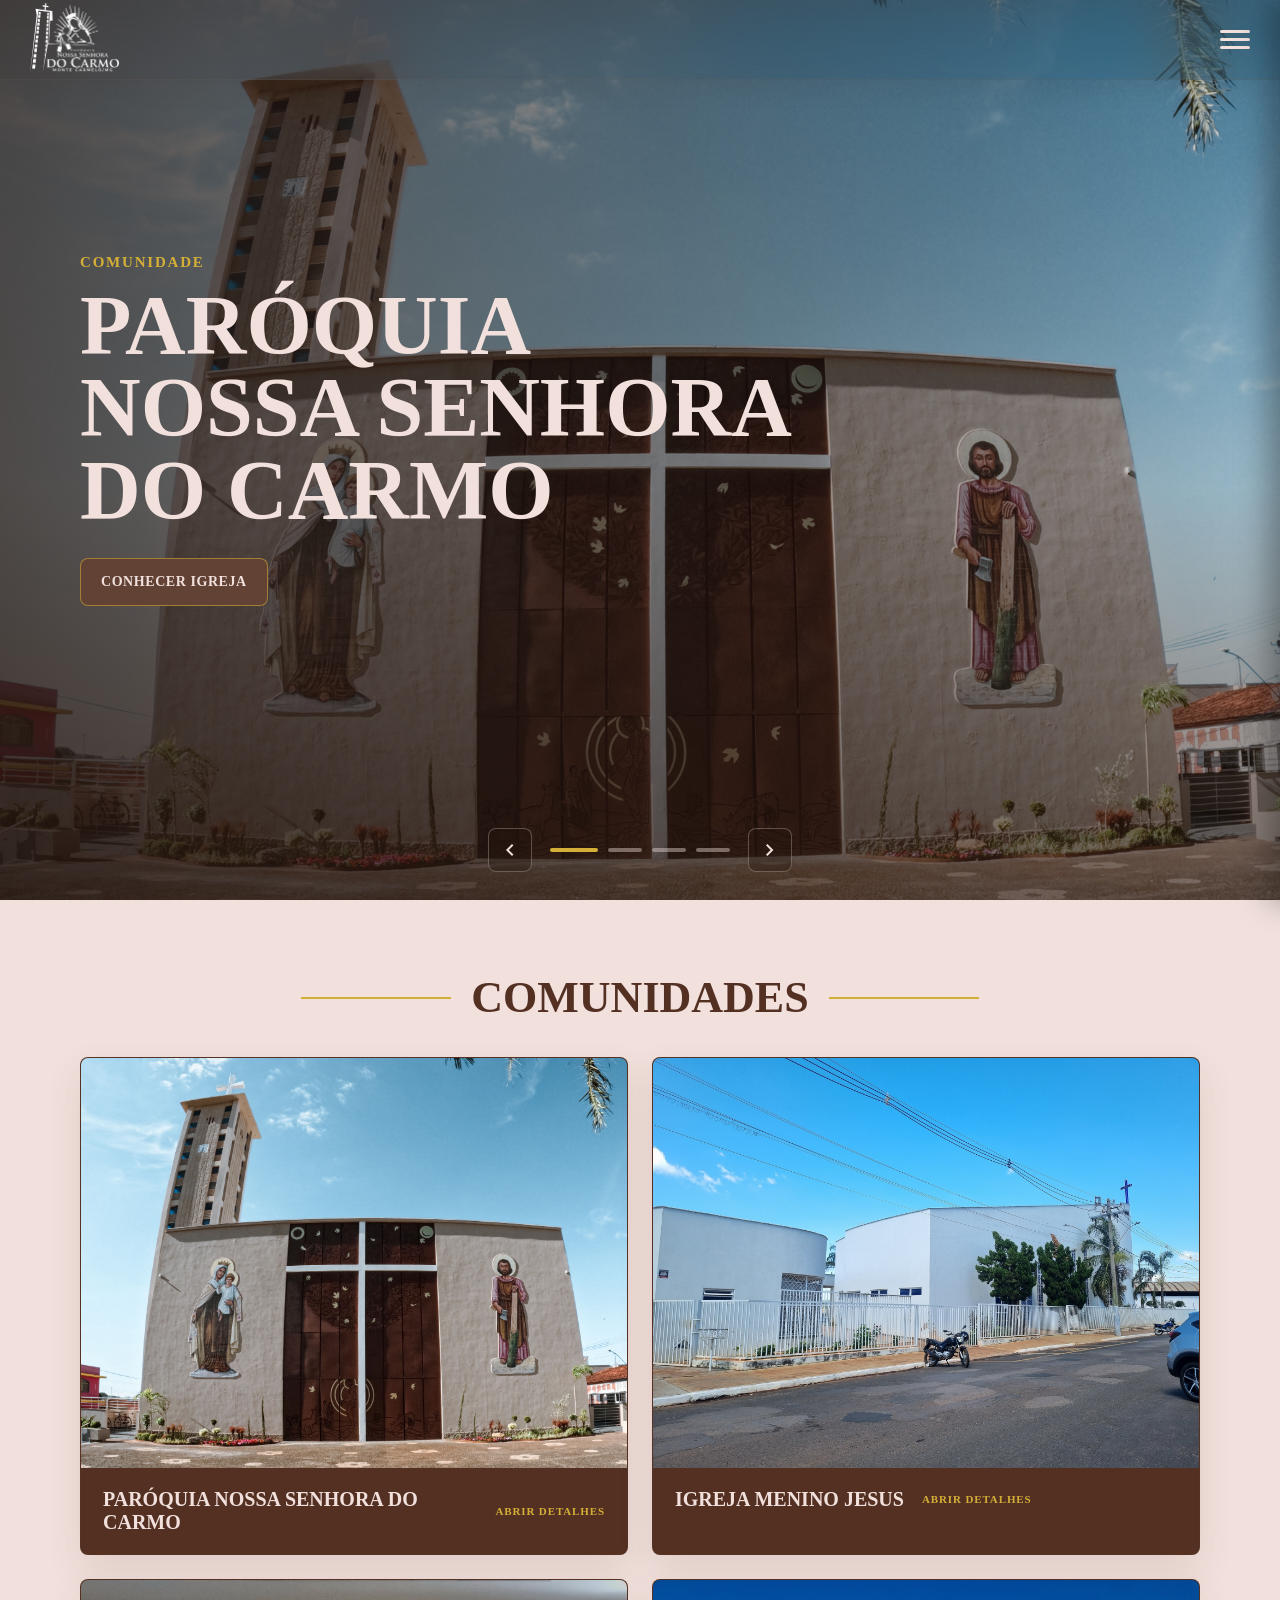
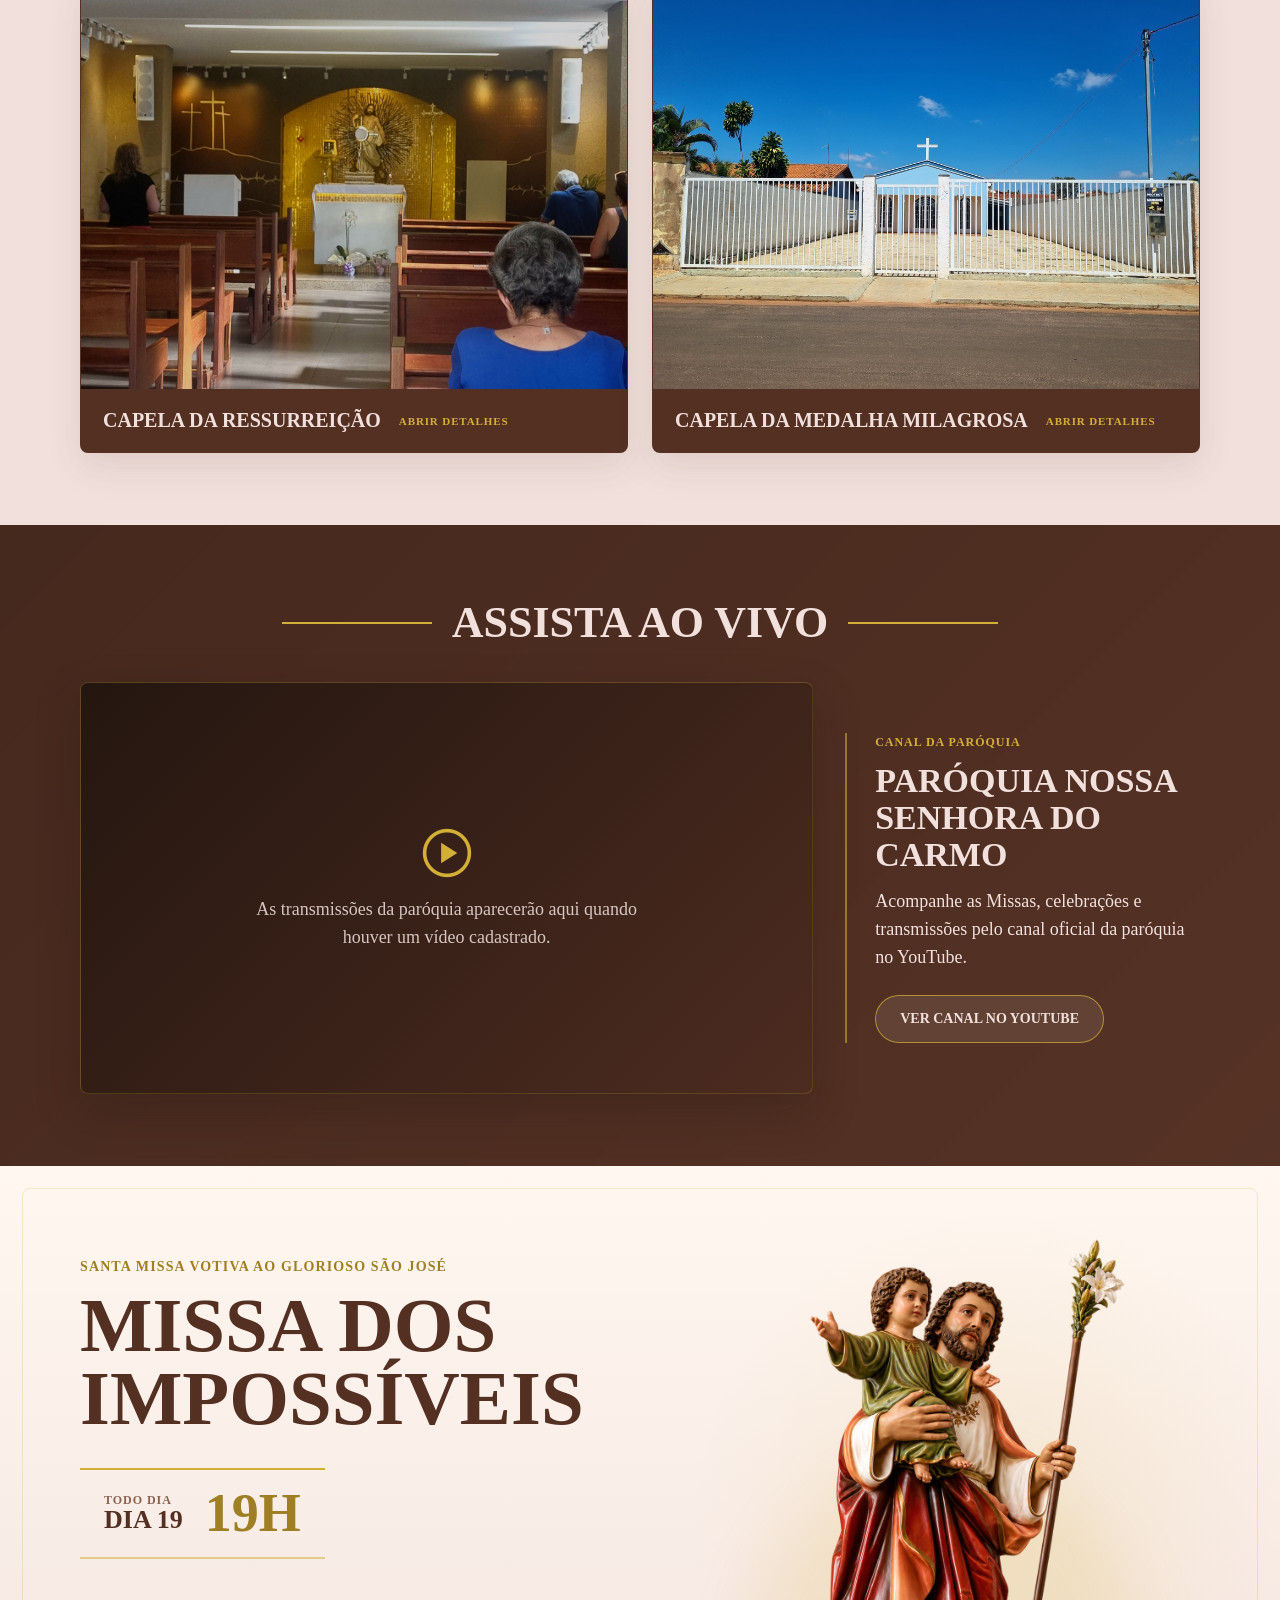
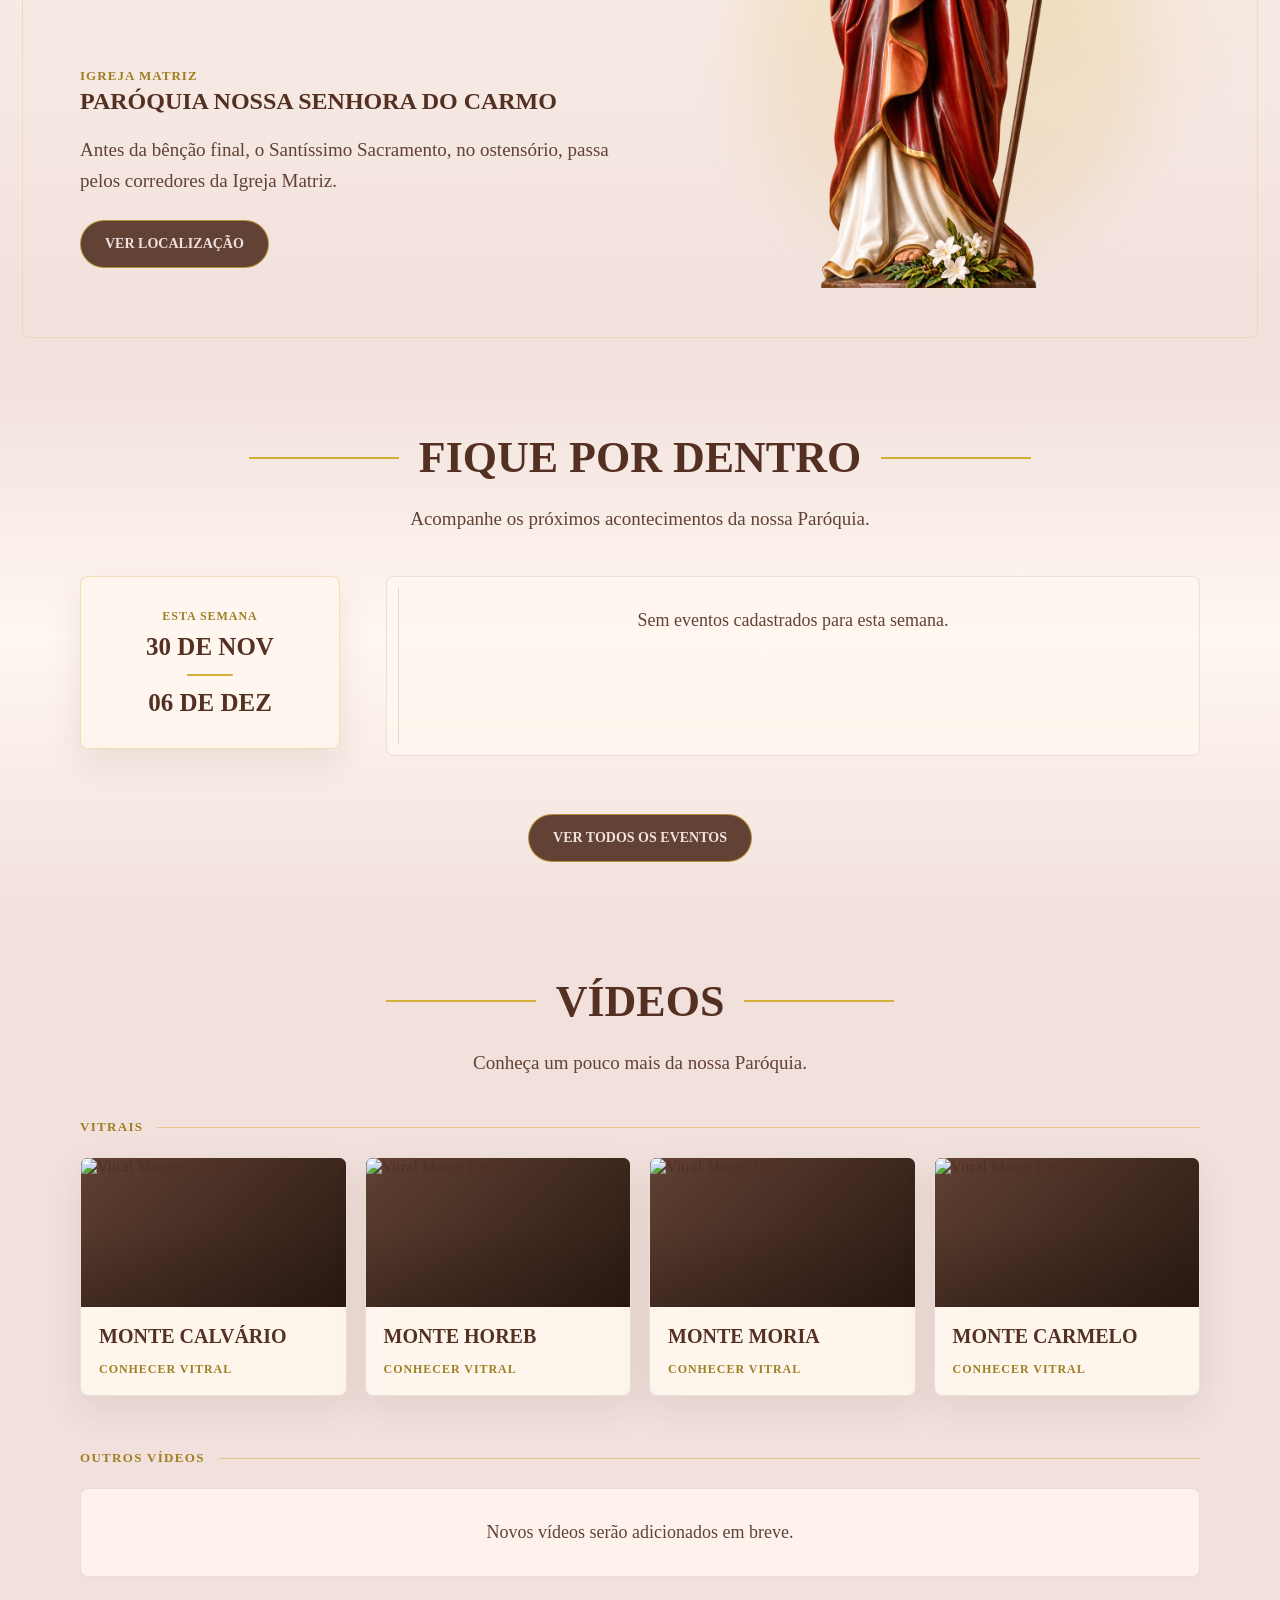
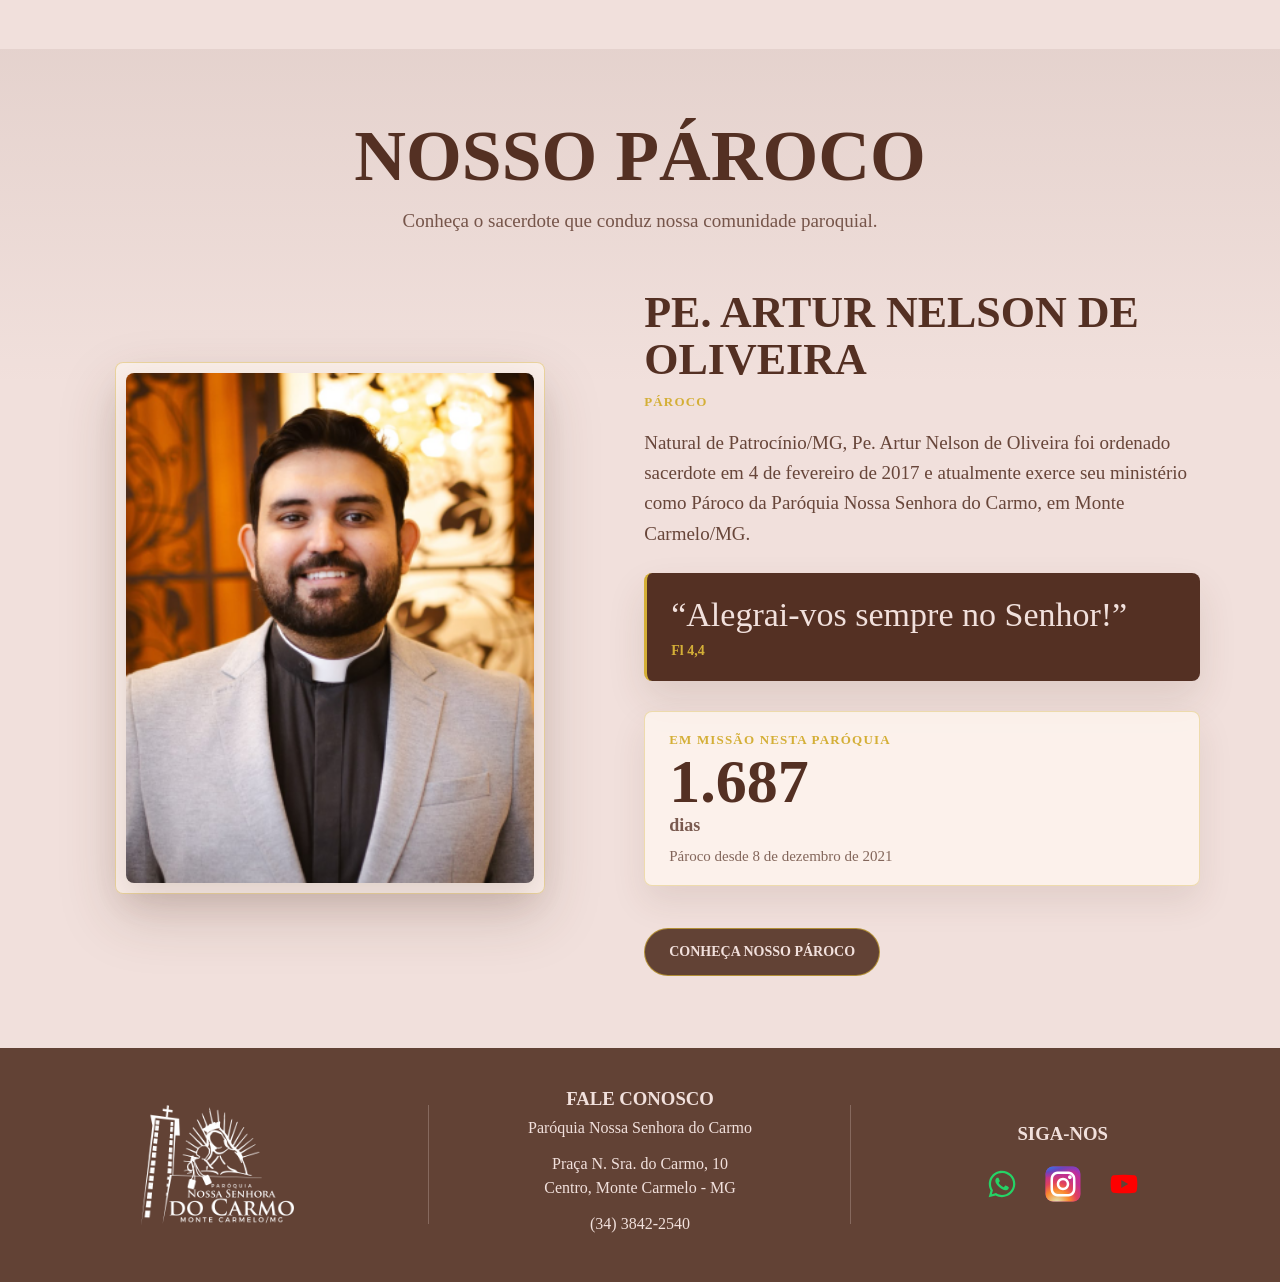
==== commit 82c2a9e6: "feat: add translucent header over hero" ====
--- a/index.html
+++ b/index.html
@@ -50,9 +50,7 @@
 
                 <div class="hero-carousel__content">
                     <p class="hero-carousel__eyebrow">Comunidade</p>
-                    <h1 data-carousel-title>
-                        Paróquia Nossa Senhora do Carmo
-                    </h1>
+                    <h1 data-carousel-title>Paróquia Nossa Senhora do Carmo</h1>
 
                     <button
                         class="hero-carousel__cta"
@@ -74,7 +72,10 @@
                         aria-label="Slide anterior"
                         data-carousel-prev
                     >
-                        <span class="material-symbols-outlined" aria-hidden="true">
+                        <span
+                            class="material-symbols-outlined"
+                            aria-hidden="true"
+                        >
                             chevron_left
                         </span>
                     </button>
@@ -91,7 +92,10 @@
                         aria-label="Próximo slide"
                         data-carousel-next
                     >
-                        <span class="material-symbols-outlined" aria-hidden="true">
+                        <span
+                            class="material-symbols-outlined"
+                            aria-hidden="true"
+                        >
                             chevron_right
                         </span>
                     </button>
@@ -236,12 +240,17 @@
                         <strong data-agenda-week-end></strong>
                     </aside>
 
-                    <div class="parish-agenda__timeline" data-agenda-timeline>
-                    </div>
-                </div>
-
-                <p class="parish-agenda__remaining" hidden data-agenda-remaining>
-                </p>
+                    <div
+                        class="parish-agenda__timeline"
+                        data-agenda-timeline
+                    ></div>
+                </div>
+
+                <p
+                    class="parish-agenda__remaining"
+                    hidden
+                    data-agenda-remaining
+                ></p>
 
                 <div class="parish-agenda__actions">
                     <button
@@ -302,9 +311,7 @@
                 data-parish-priest
             >
                 <div class="parish-priest__heading">
-                    <h2 id="parish-priest-title">
-                        Nosso Pároco
-                    </h2>
+                    <h2 id="parish-priest-title">Nosso Pároco</h2>
                     <p class="parish-priest__subtitle">
                         Conheça o sacerdote que conduz nossa comunidade
                         paroquial.
@@ -320,9 +327,7 @@
                     </div>
 
                     <div class="parish-priest__info">
-                        <h3>
-                            Pe. Artur Nelson de Oliveira
-                        </h3>
+                        <h3>Pe. Artur Nelson de Oliveira</h3>
                         <p class="parish-priest__role">Pároco</p>
 
                         <p class="parish-priest__description">
@@ -401,7 +406,10 @@
                         aria-label="Foto anterior"
                         data-community-gallery-prev
                     >
-                        <span class="material-symbols-outlined" aria-hidden="true">
+                        <span
+                            class="material-symbols-outlined"
+                            aria-hidden="true"
+                        >
                             chevron_left
                         </span>
                     </button>
@@ -412,7 +420,10 @@
                         aria-label="Próxima foto"
                         data-community-gallery-next
                     >
-                        <span class="material-symbols-outlined" aria-hidden="true">
+                        <span
+                            class="material-symbols-outlined"
+                            aria-hidden="true"
+                        >
                             chevron_right
                         </span>
                     </button>
@@ -425,8 +436,10 @@
                 </div>
 
                 <div class="community-modal__info">
-                    <p class="community-modal__subtitle" data-community-subtitle>
-                    </p>
+                    <p
+                        class="community-modal__subtitle"
+                        data-community-subtitle
+                    ></p>
 
                     <h3 id="community-modal-title" data-community-title></h3>
 
@@ -513,8 +526,10 @@
                     <h3 id="agenda-modal-title">Agenda da Paróquia</h3>
                 </div>
 
-                <div class="agenda-modal__content" data-agenda-modal-content>
-                </div>
+                <div
+                    class="agenda-modal__content"
+                    data-agenda-modal-content
+                ></div>
             </div>
         </section>
 
--- a/css/layout/global.css
+++ b/css/layout/global.css
@@ -84,7 +84,11 @@
     align-items: center;
 
     background:
-        radial-gradient(circle at center, rgba(212, 175, 55, 0.12), transparent 35%),
+        radial-gradient(
+            circle at center,
+            rgba(212, 175, 55, 0.12),
+            transparent 35%
+        ),
         #f1e0dc;
 
     z-index: 99999;
--- a/css/layout/header.css
+++ b/css/layout/header.css
@@ -24,14 +24,28 @@
     top: 0;
     left: 0;
     background:
-        linear-gradient(135deg, rgba(36, 22, 16, 0.3), rgba(98, 66, 53, 0.12)),
-        #543023;
+        linear-gradient(180deg, rgba(36, 22, 16, 0.36), rgba(36, 22, 16, 0.2)),
+        rgba(36, 22, 16, 0.2);
+    border-bottom: 1px solid rgba(241, 224, 220, 0.1);
+    box-shadow: 0 12px 30px rgba(36, 22, 16, 0.1);
+    backdrop-filter: blur(30px) saturate(135%);
+    -webkit-backdrop-filter: blur(30px) saturate(135%);
     z-index: 1250;
     padding: 0 10px;
 
     transform: translateY(0);
     transition: transform 0.22s cubic-bezier(0.22, 1, 0.36, 1);
     will-change: transform;
+}
+
+header.header-over-hero {
+    background:
+        linear-gradient(180deg, rgba(36, 22, 16, 0.16), rgba(36, 22, 16, 0.04)),
+        rgba(36, 22, 16, 0.04);
+    border-bottom-color: rgba(241, 224, 220, 0.06);
+    box-shadow: 0 10px 26px rgba(36, 22, 16, 0.06);
+    backdrop-filter: blur(34px) saturate(140%);
+    -webkit-backdrop-filter: blur(34px) saturate(140%);
 }
 
 header.header-hidden {
--- a/css/body/body-principal.css
+++ b/css/body/body-principal.css
@@ -1,6 +1,10 @@
+.page-content {
+    margin-top: calc(var(--header-height) * -1);
+}
+
 .hero-carousel {
     position: relative;
-    min-height: calc(var(--stable-viewport-height) - var(--header-height));
+    min-height: var(--stable-viewport-height);
     overflow: hidden;
     isolation: isolate;
     background:
@@ -50,13 +54,17 @@
     inset: 0;
     z-index: -2;
     background:
-        radial-gradient(circle at 25% 22%, rgba(212, 175, 55, 0.2), transparent 28%),
+        radial-gradient(
+            circle at 25% 22%,
+            rgba(212, 175, 55, 0.2),
+            transparent 28%
+        ),
         linear-gradient(135deg, #6b4637, #241610);
 }
 
 .hero-carousel__content {
     width: min(1120px, calc(100% - 40px));
-    min-height: calc(var(--stable-viewport-height) - var(--header-height));
+    min-height: var(--stable-viewport-height);
     display: flex;
     flex-direction: column;
     justify-content: center;
@@ -317,7 +325,11 @@
     position: absolute;
     inset: 0;
     background:
-        radial-gradient(circle at 28% 24%, rgba(212, 175, 55, 0.18), transparent 28%),
+        radial-gradient(
+            circle at 28% 24%,
+            rgba(212, 175, 55, 0.18),
+            transparent 28%
+        ),
         linear-gradient(135deg, #6b4637, #241610);
 }
 
@@ -484,7 +496,11 @@
     position: relative;
     overflow: hidden;
     background:
-        radial-gradient(circle at 78% 44%, rgba(212, 175, 55, 0.13), transparent 28%),
+        radial-gradient(
+            circle at 78% 44%,
+            rgba(212, 175, 55, 0.13),
+            transparent 28%
+        ),
         linear-gradient(180deg, #fff7f0 0%, #f1e0dc 100%);
     color: #543023;
     isolation: isolate;
@@ -684,8 +700,7 @@
    ========================================== */
 
 .parish-agenda-section {
-    background:
-        linear-gradient(180deg, #f1e0dc 0%, #fff7f0 48%, #f1e0dc 100%);
+    background: linear-gradient(180deg, #f1e0dc 0%, #fff7f0 48%, #f1e0dc 100%);
     color: #543023;
 }
 
@@ -2043,7 +2058,11 @@
     font-weight: 700;
     text-transform: uppercase;
     background:
-        radial-gradient(circle at 28% 24%, rgba(212, 175, 55, 0.18), transparent 28%),
+        radial-gradient(
+            circle at 28% 24%,
+            rgba(212, 175, 55, 0.18),
+            transparent 28%
+        ),
         linear-gradient(135deg, #6b4637, #241610);
     opacity: 0;
     transition: opacity 0.58s ease;
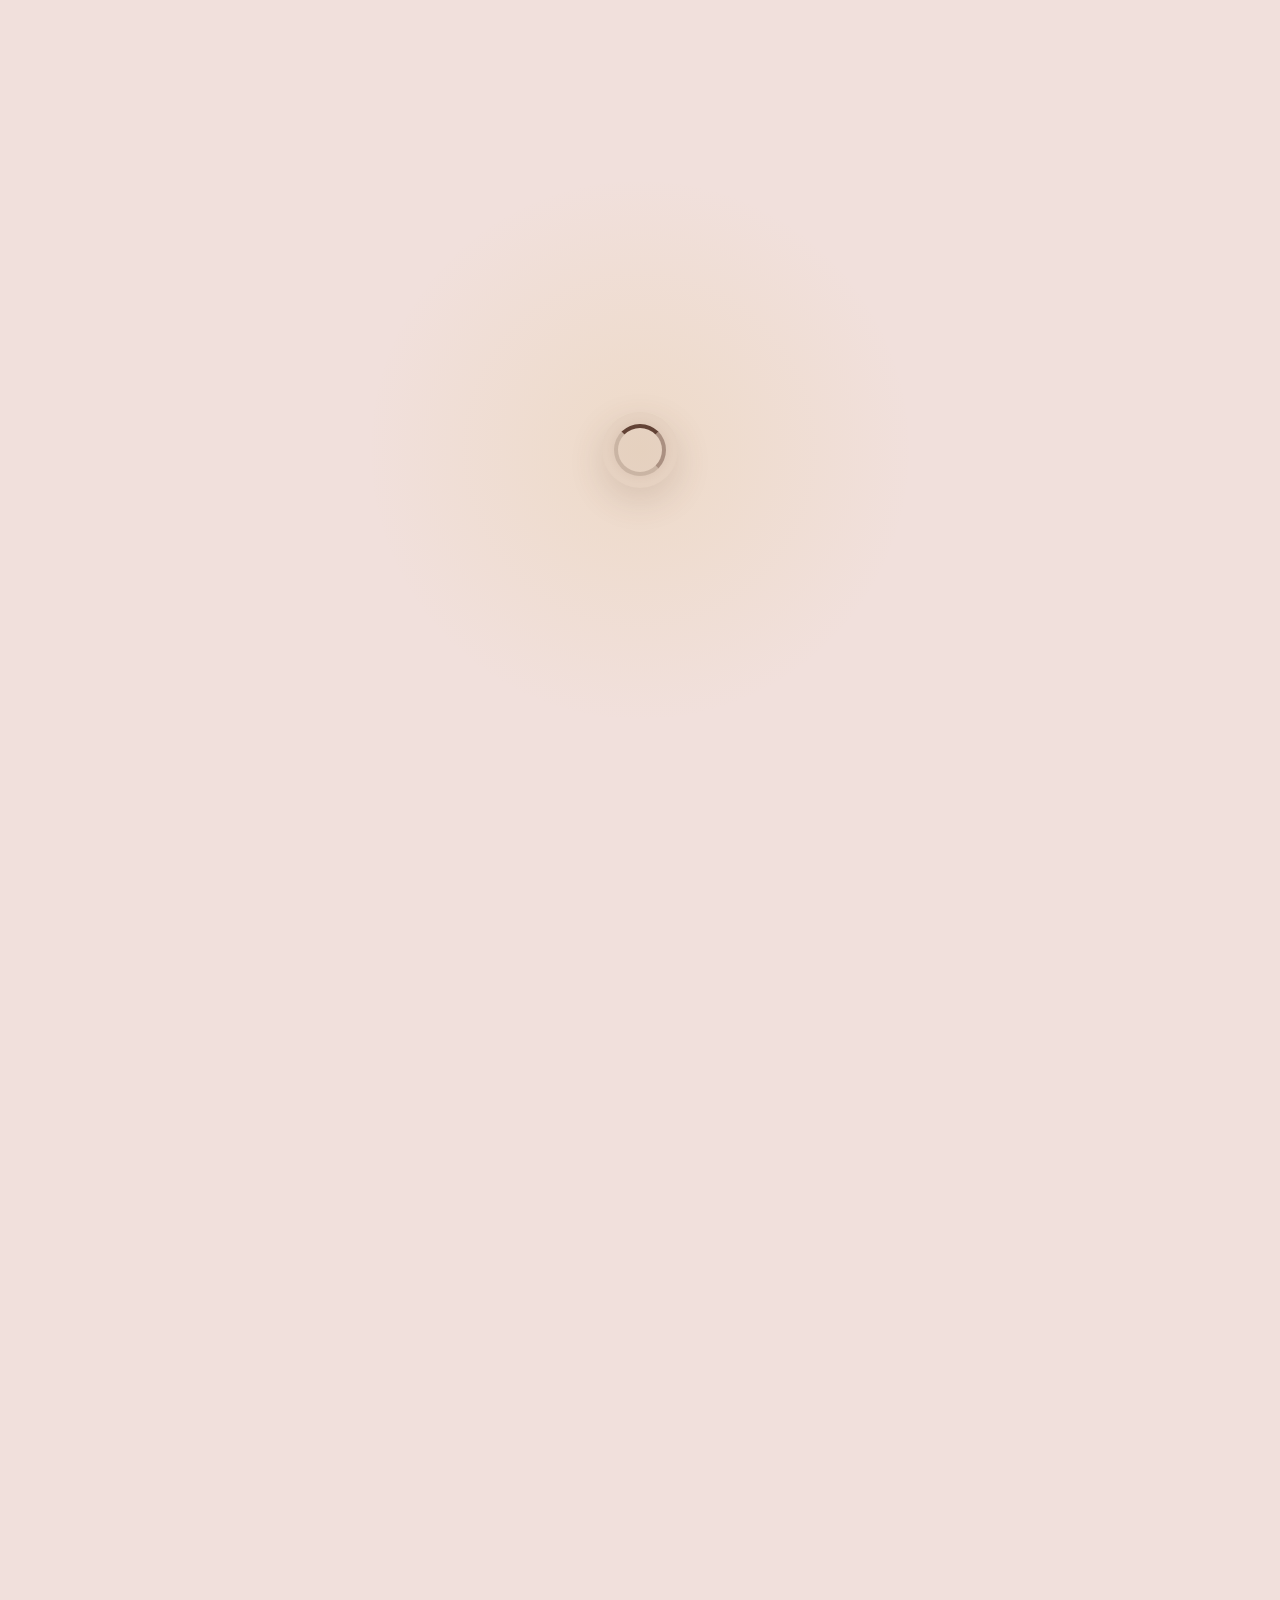
==== commit e91a9a4f: "feat: adiciona tela de carregamento e melhorias na lógica de carregamento da aplicação" ====
--- a/index.html
+++ b/index.html
@@ -1,12 +1,17 @@
 <!doctype html>
-<html lang="pt-br">
+<html lang="pt-br" class="app-loading">
     <head>
         <meta charset="UTF-8" />
         <meta
             name="viewport"
             content="width=device-width, initial-scale=1.0, viewport-fit=cover"
         />
-        <meta name="theme-color" content="#543023" />
+        <meta
+            name="theme-color"
+            content="#f1e0dc"
+            data-theme-color
+            data-ready-color="#543023"
+        />
 
         <!-- Importa estilos globais e específicos da página -->
         <link rel="stylesheet" href="css/layout/global.css" />
@@ -14,6 +19,12 @@
         <link rel="stylesheet" href="css/layout/footer.css" />
 
         <link rel="stylesheet" href="css/body/body-principal.css" />
+        <link
+            rel="preload"
+            as="image"
+            href="assets/images/igrejas/nsra-carmo/hero.jpg"
+            fetchpriority="high"
+        />
         <!-- Material Symbols Outlined -->
         <link
             rel="stylesheet"
@@ -27,7 +38,13 @@
         />
         <title>Paróquia N. Sra. Carmo</title>
     </head>
-    <body>
+    <body class="loading">
+        <div id="loading-screen" aria-live="polite" aria-busy="true">
+            <div class="loading-content">
+                <span class="loading-spinner" aria-hidden="true"></span>
+            </div>
+        </div>
+
         <!-- Script loading -->
         <script src="./js/loading.js"></script>
 
--- a/css/layout/global.css
+++ b/css/layout/global.css
@@ -2,6 +2,7 @@
     --header-height: 80px;
     --stable-viewport-height: 100vh;
     --browser-safe-background: #543023;
+    --loading-background: #f1e0dc;
     --scrim-background: rgba(22, 12, 9, 0.54);
     --scrim-blur: 3px;
     --scrim-transition: opacity 0.24s ease;
@@ -30,6 +31,10 @@
     overflow-x: hidden;
 }
 
+html.app-loading {
+    background-color: var(--loading-background);
+}
+
 body {
     min-height: 100vh;
     background-color: var(--browser-safe-background);
@@ -39,6 +44,10 @@
 
     /* Ajusta o scroll para links âncoras */
     scroll-padding-top: var(--header-height);
+}
+
+html.app-loading body {
+    background-color: var(--loading-background);
 }
 
 * {
@@ -89,7 +98,7 @@
             rgba(212, 175, 55, 0.12),
             transparent 35%
         ),
-        #f1e0dc;
+        var(--loading-background);
 
     z-index: 99999;
 
@@ -97,8 +106,8 @@
     visibility: visible;
 
     transition:
-        opacity 0.36s ease,
-        visibility 0.36s ease;
+        opacity 0.72s cubic-bezier(0.22, 1, 0.36, 1),
+        visibility 0.72s cubic-bezier(0.22, 1, 0.36, 1);
 }
 
 #loading-screen.hidden {
@@ -107,8 +116,13 @@
     pointer-events: none;
 }
 
-body.loading > :not(#loading-screen) {
+body.loading:not(.loading-fade-out) > :not(#loading-screen) {
     visibility: hidden;
+}
+
+#loading-screen.hidden .loading-content {
+    opacity: 0;
+    transform: translate3d(0, -8px, 0) scale(0.96);
 }
 
 .loading-content {
@@ -123,6 +137,9 @@
     background: rgba(98, 66, 53, 0.06);
     box-shadow: 0 12px 35px rgba(98, 66, 53, 0.16);
 
+    transition:
+        opacity 0.42s ease,
+        transform 0.58s cubic-bezier(0.22, 1, 0.36, 1);
     animation: loading-content-in 0.55s cubic-bezier(0.22, 1, 0.36, 1) both;
 }
 
@@ -166,3 +183,15 @@
     overflow: hidden;
     cursor: wait;
 }
+
+@media (prefers-reduced-motion: reduce) {
+    #loading-screen,
+    .loading-content {
+        transition-duration: 0.12s;
+        animation: none;
+    }
+
+    #loading-screen.hidden .loading-content {
+        transform: none;
+    }
+}
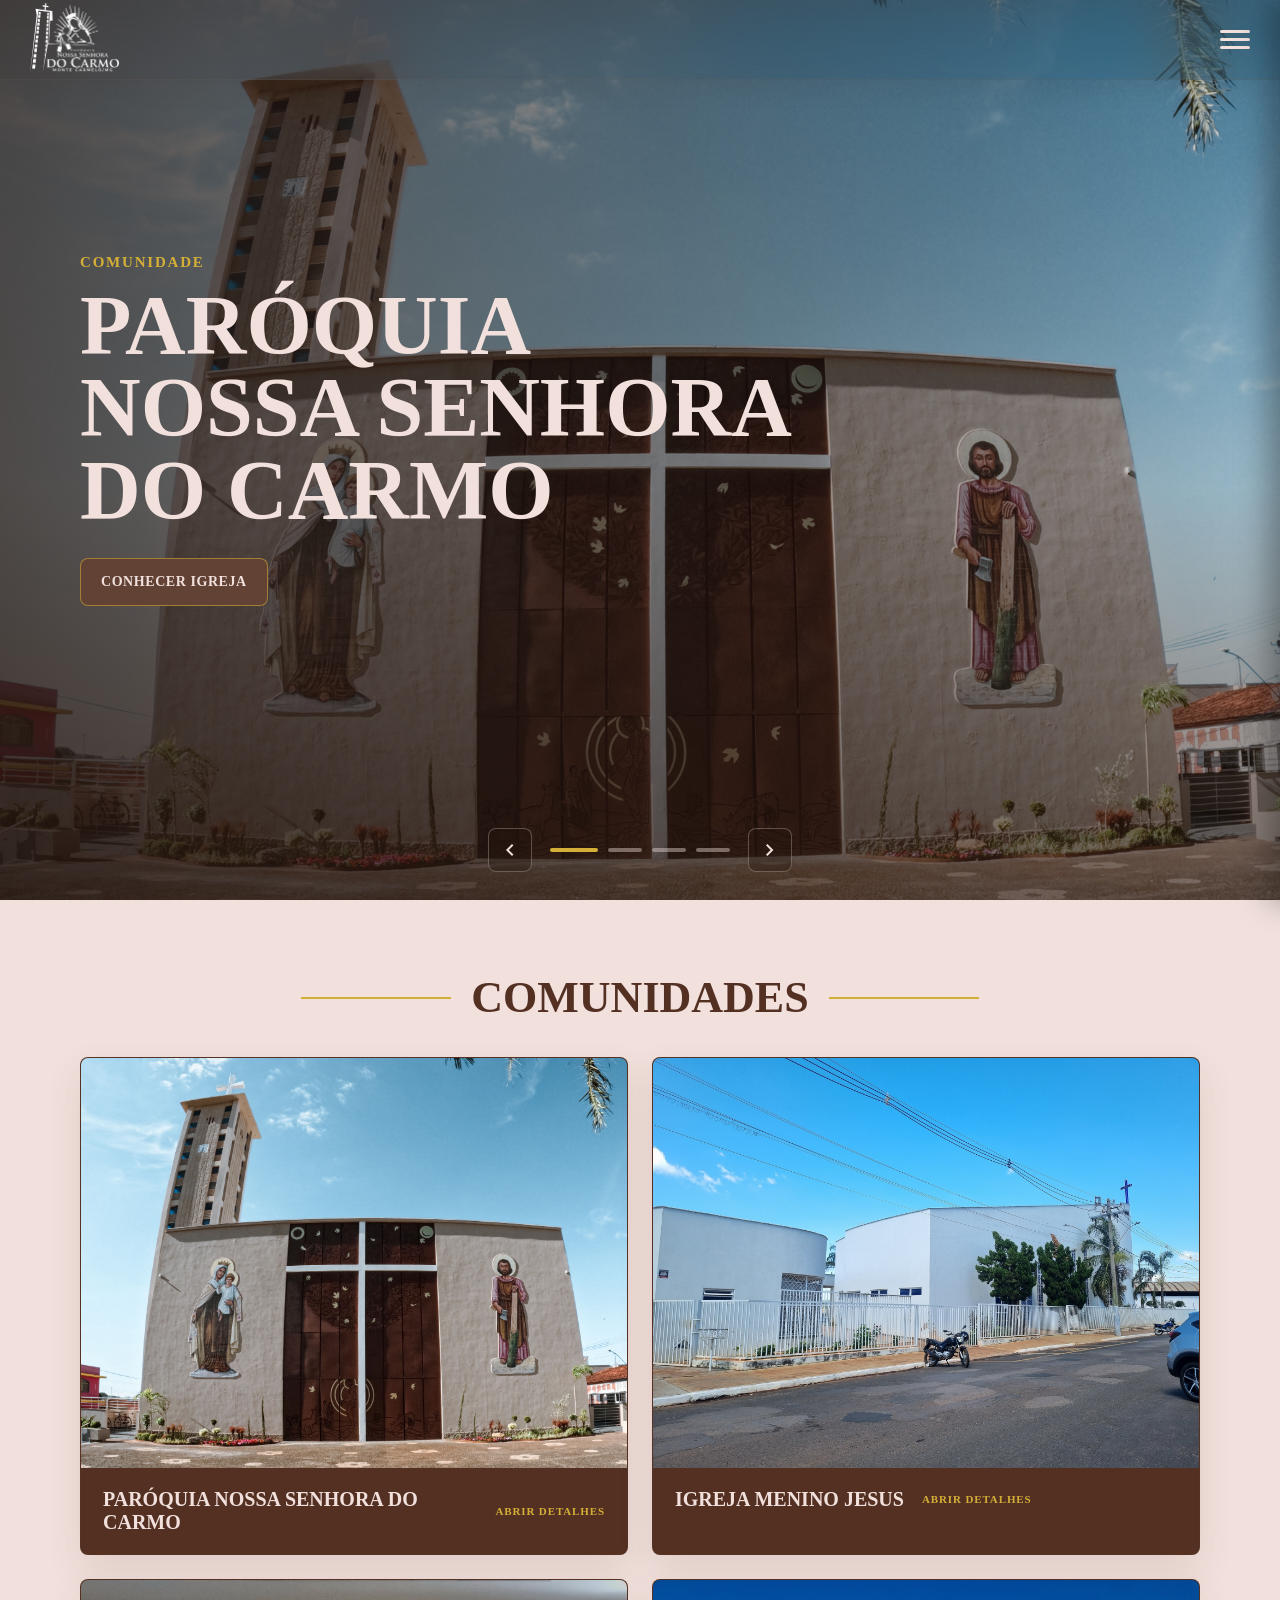
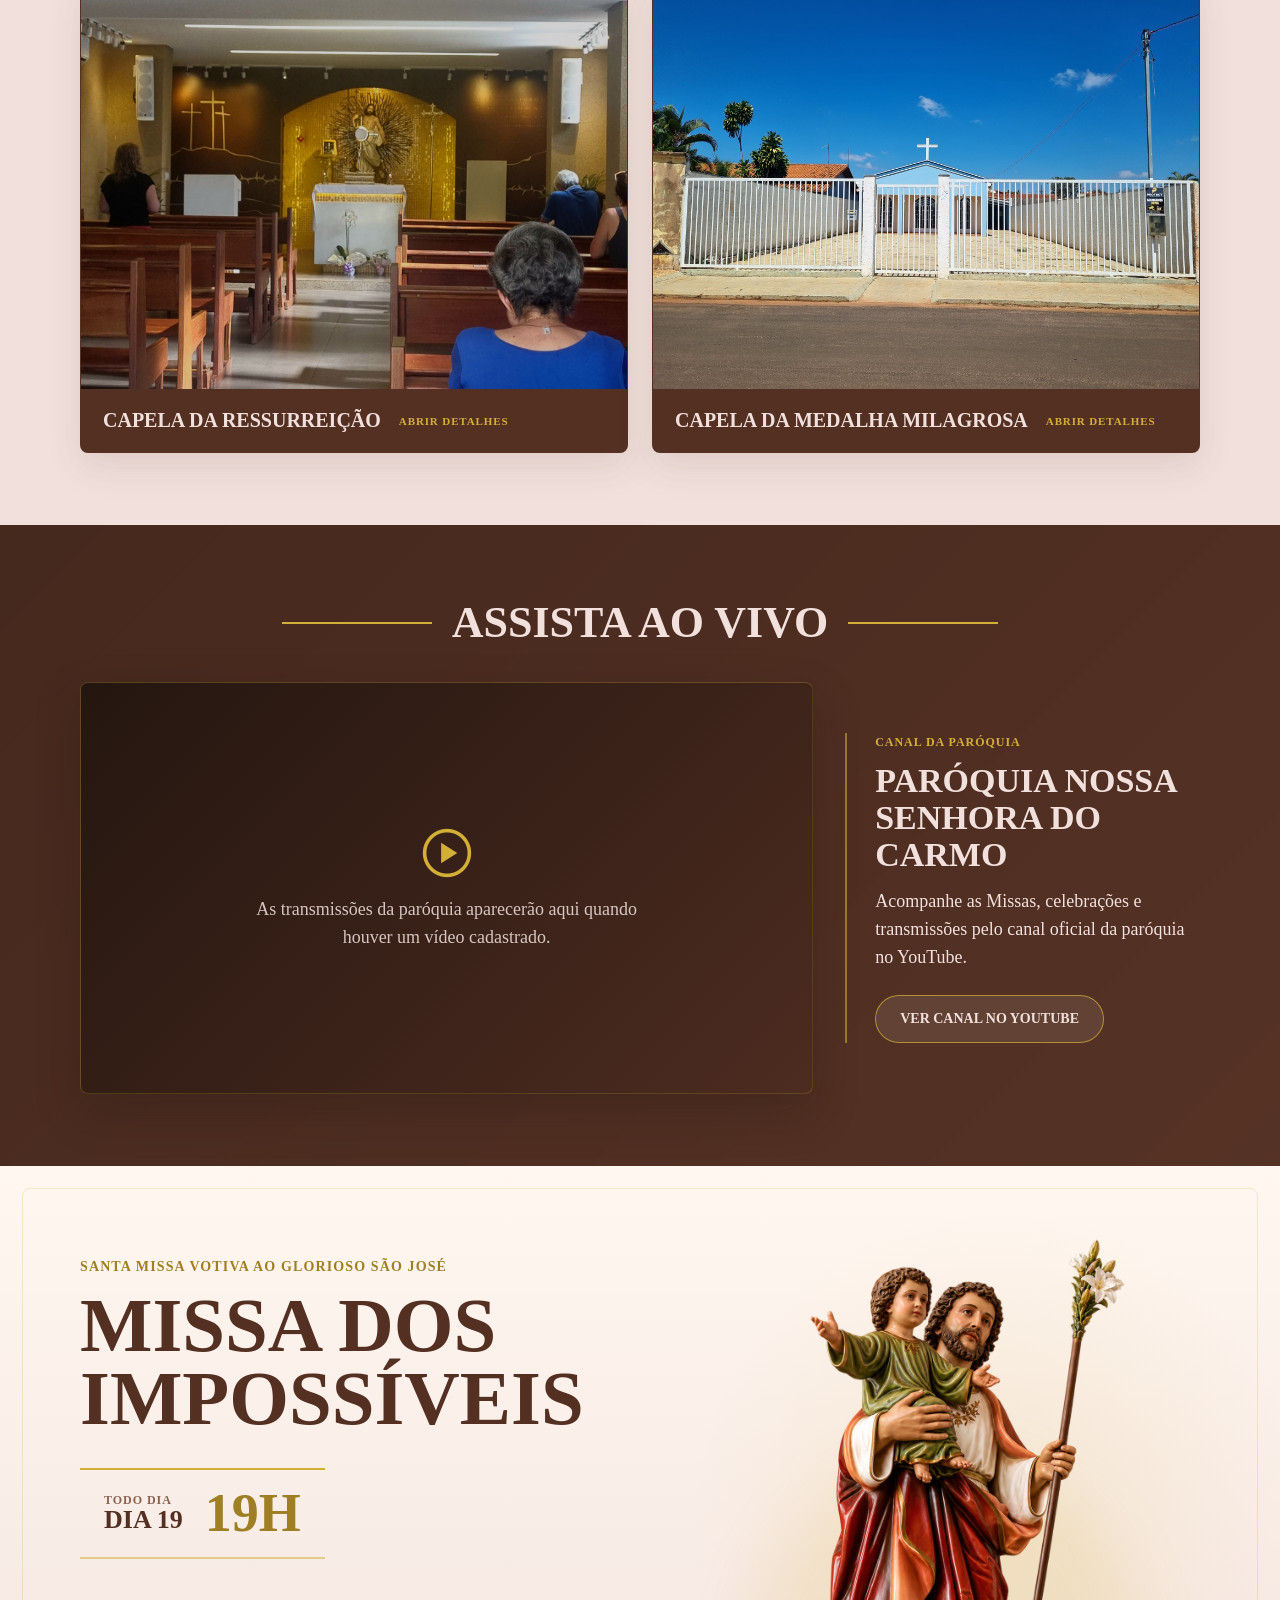
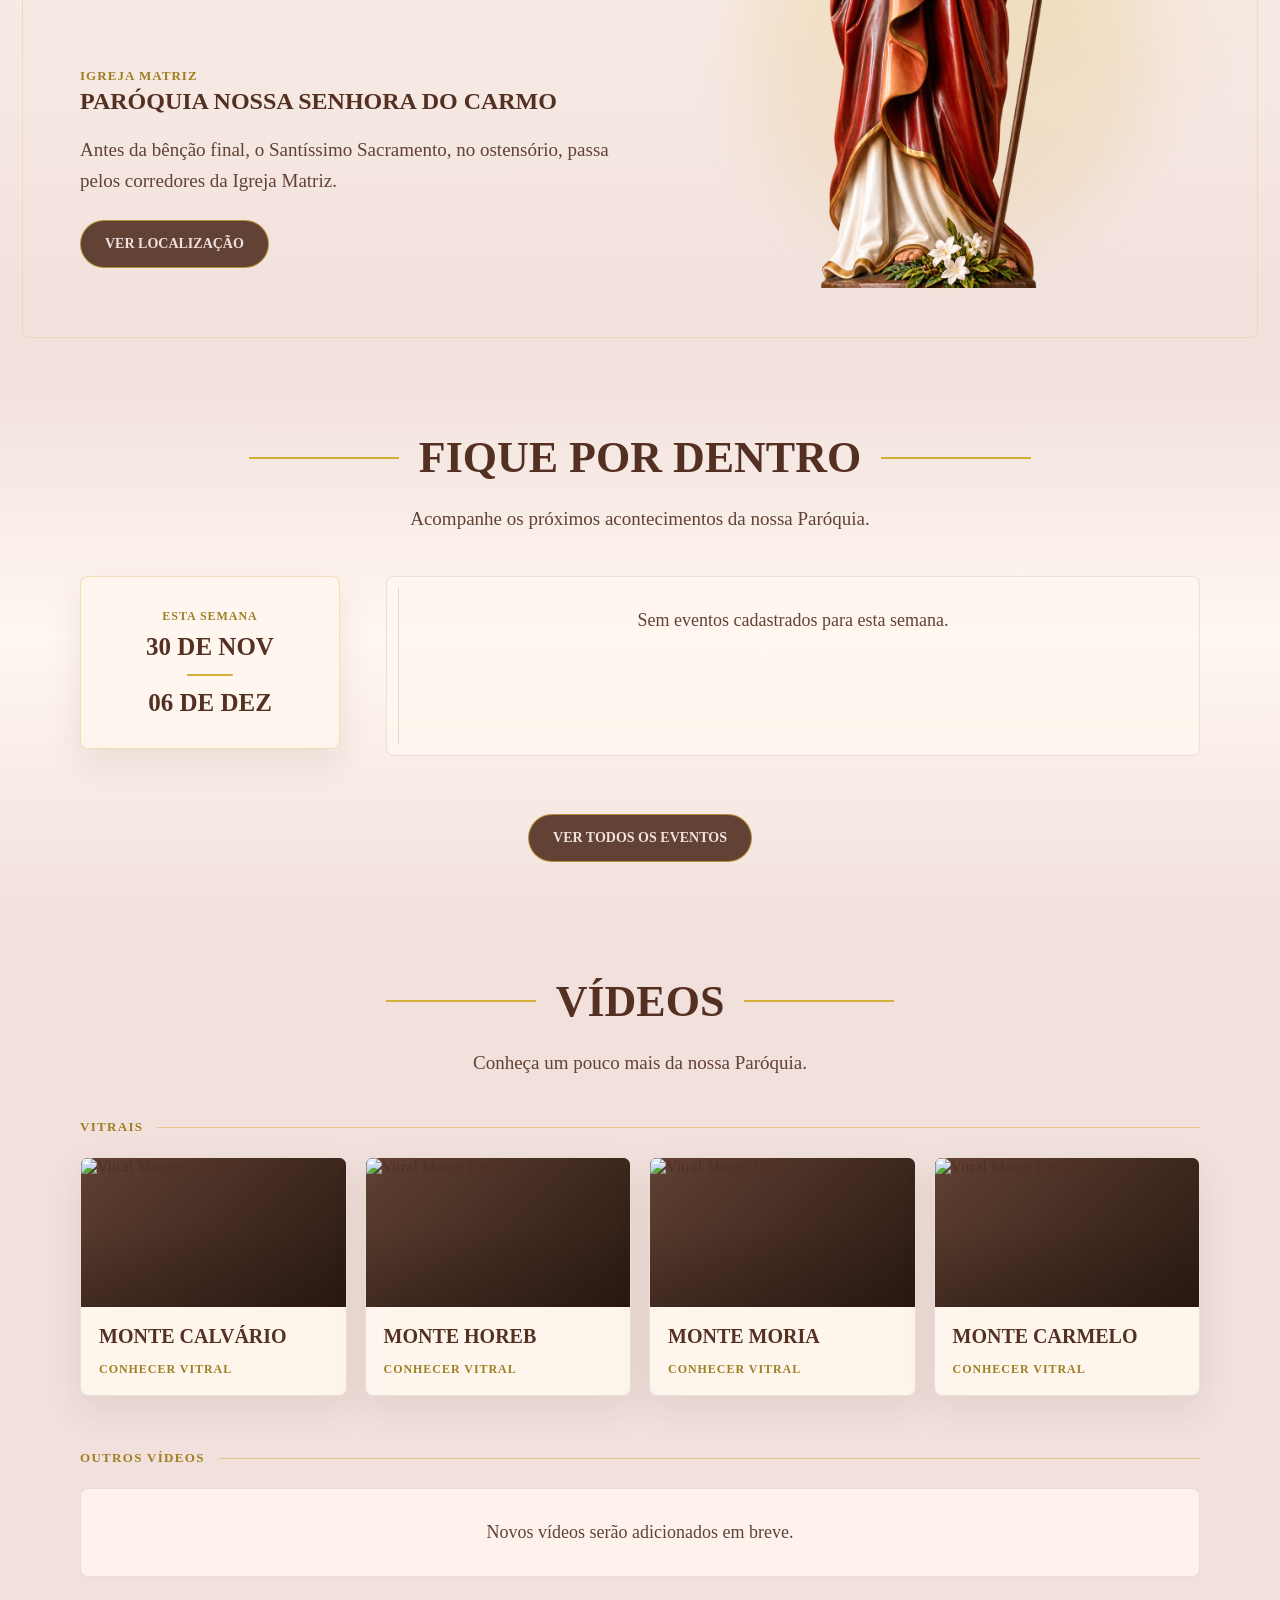
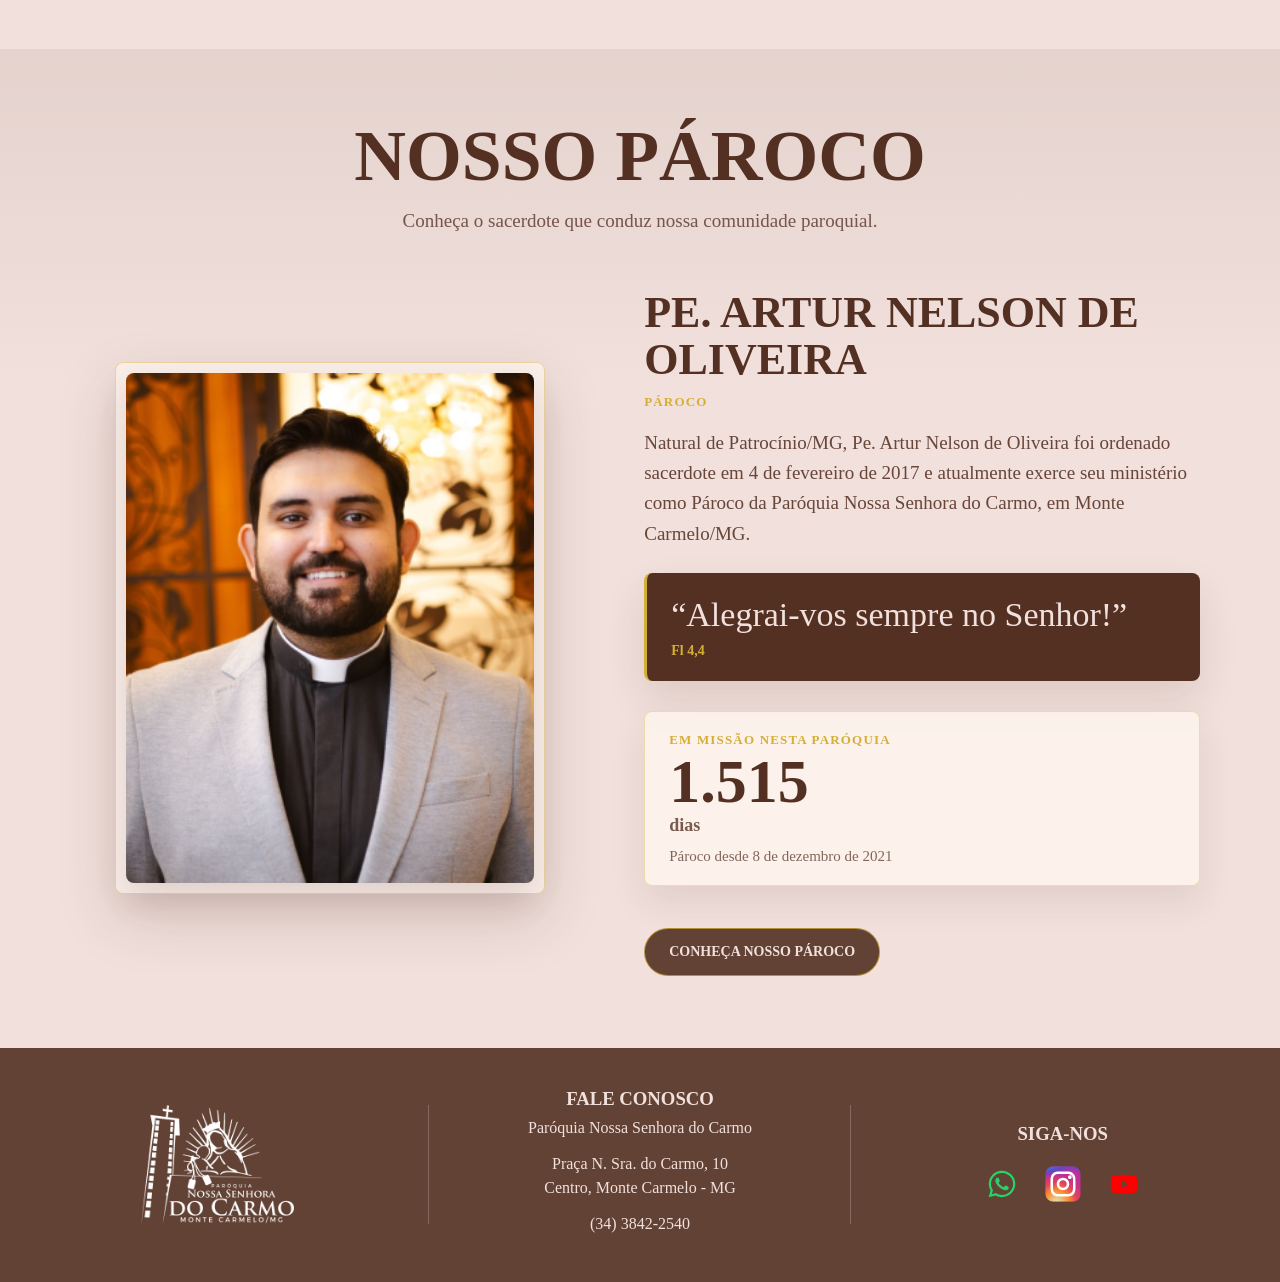
==== commit fd828a74: "feat: adiciona classe para ocultar a barra de rolagem durante o carregamento" ====
--- a/index.html
+++ b/index.html
@@ -1,5 +1,5 @@
 <!doctype html>
-<html lang="pt-br" class="app-loading">
+<html lang="pt-br" class="app-loading scrollbar-loading-hidden">
     <head>
         <meta charset="UTF-8" />
         <meta
--- a/css/layout/global.css
+++ b/css/layout/global.css
@@ -6,6 +6,7 @@
     --scrim-background: rgba(22, 12, 9, 0.54);
     --scrim-blur: 3px;
     --scrim-transition: opacity 0.24s ease;
+    --scrollbar-track: rgba(241, 224, 220, 0.92);
 }
 
 @supports (height: 100svh) {
@@ -33,6 +34,10 @@
 
 html.app-loading {
     background-color: var(--loading-background);
+}
+
+html.scrollbar-loading-hidden {
+    scrollbar-color: transparent transparent;
 }
 
 body {
@@ -50,13 +55,19 @@
     background-color: var(--loading-background);
 }
 
+html.scrollbar-loading-hidden::-webkit-scrollbar-track,
+html.scrollbar-loading-hidden::-webkit-scrollbar-thumb {
+    background: transparent;
+    border-color: transparent;
+}
+
 * {
     margin: 0;
     box-sizing: border-box;
     -webkit-tap-highlight-color: transparent;
 
     scrollbar-width: thin;
-    scrollbar-color: #624235 #c3aa95;
+    scrollbar-color: #624235 var(--scrollbar-track);
 }
 
 /* Cor Scrollbar*/
@@ -67,7 +78,7 @@
 }
 
 ::-webkit-scrollbar-track {
-    background: #c3aa95;
+    background: var(--scrollbar-track);
 }
 
 ::-webkit-scrollbar-thumb {
--- a/css/body/body-principal.css
+++ b/css/body/body-principal.css
@@ -2034,9 +2034,13 @@
 
 .community-modal__gallery {
     position: relative;
+    align-self: center;
+    width: calc(100% - 18px);
+    margin-left: 18px;
     min-height: 0;
     aspect-ratio: 4 / 3;
     overflow: hidden;
+    border-radius: 8px;
     background: #543023;
 }
 
@@ -2519,7 +2523,11 @@
     }
 
     .community-modal__gallery {
-        aspect-ratio: 4 / 3;
+        align-self: stretch;
+        width: calc(100% - 24px);
+        margin: 12px 12px 0;
+        height: clamp(260px, 44dvh, 430px);
+        aspect-ratio: auto;
     }
 
     .community-modal__info {
@@ -2663,6 +2671,12 @@
     .priest-modal__cards,
     .priest-modal__pastoral {
         grid-template-columns: 1fr;
+    }
+}
+
+@media (min-width: 551px) and (max-width: 820px) {
+    .community-modal__dialog {
+        width: min(660px, calc(100vw - 40px));
     }
 }
 
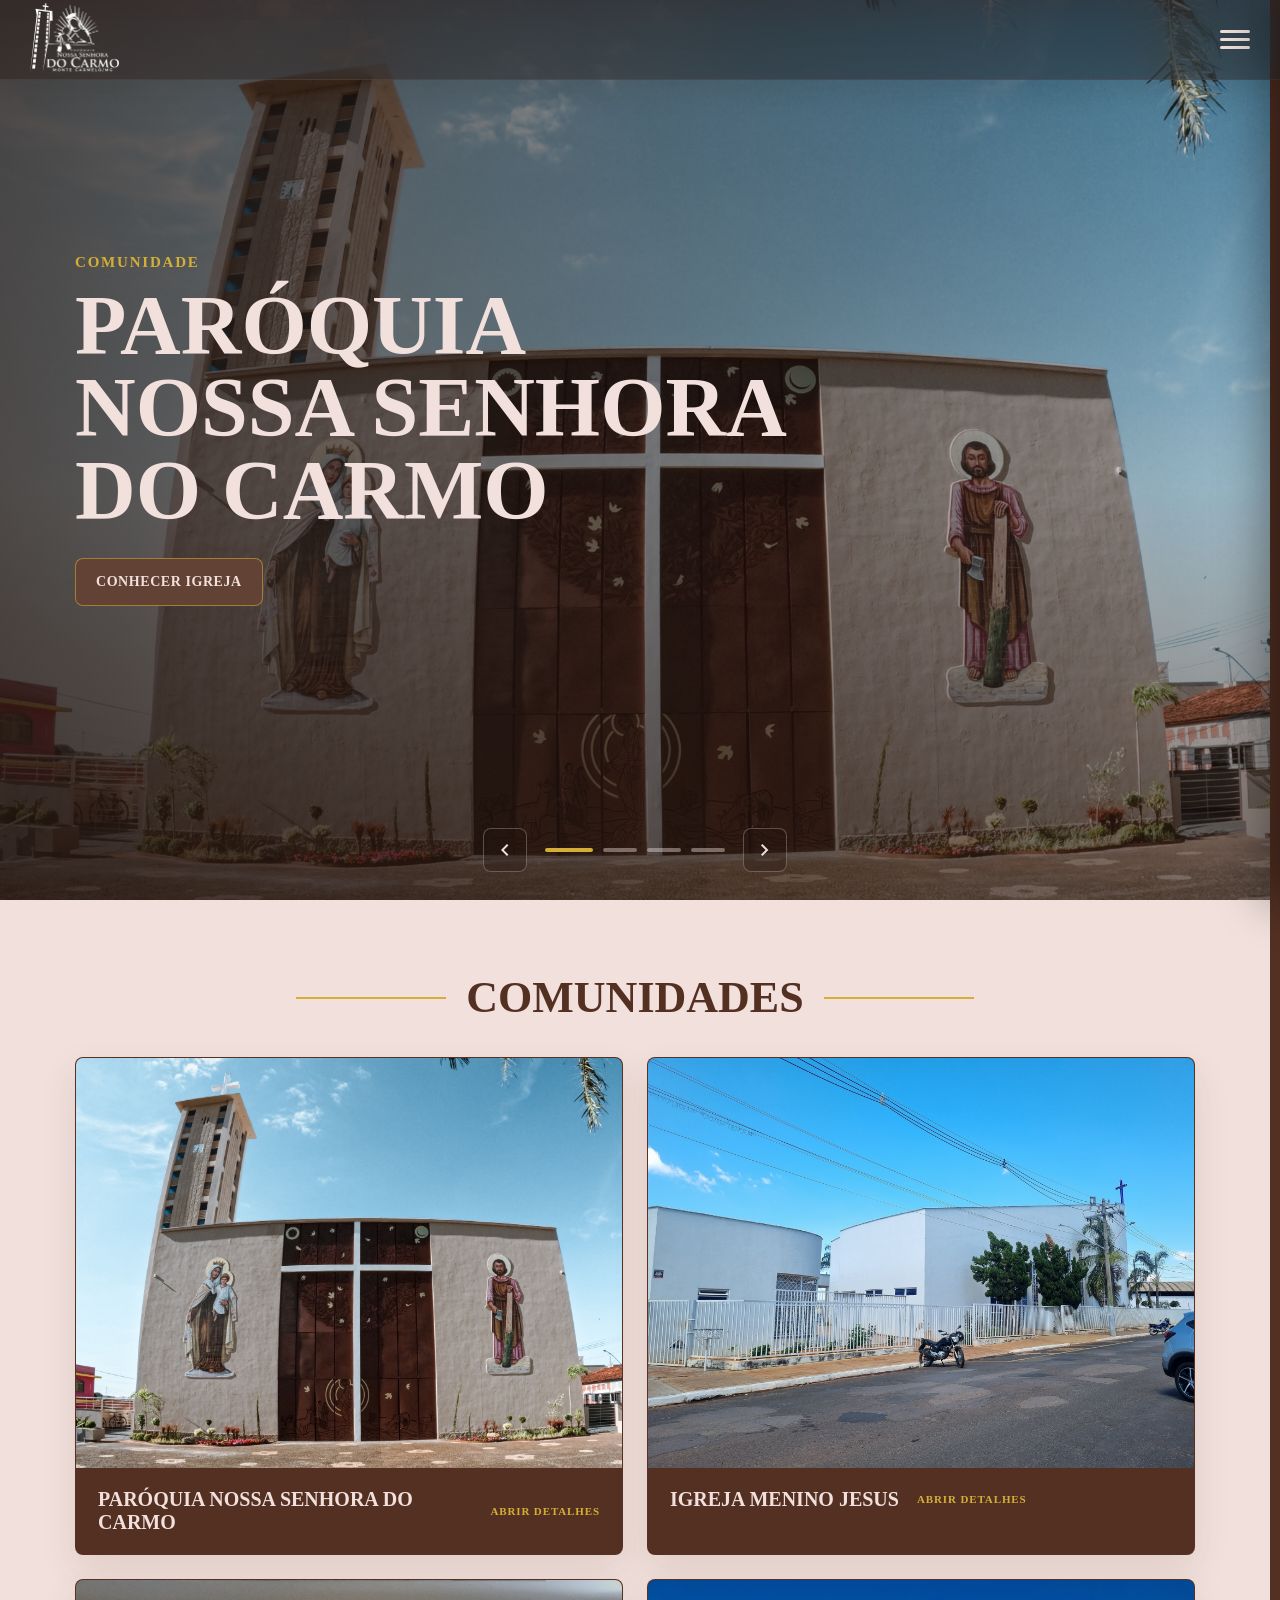
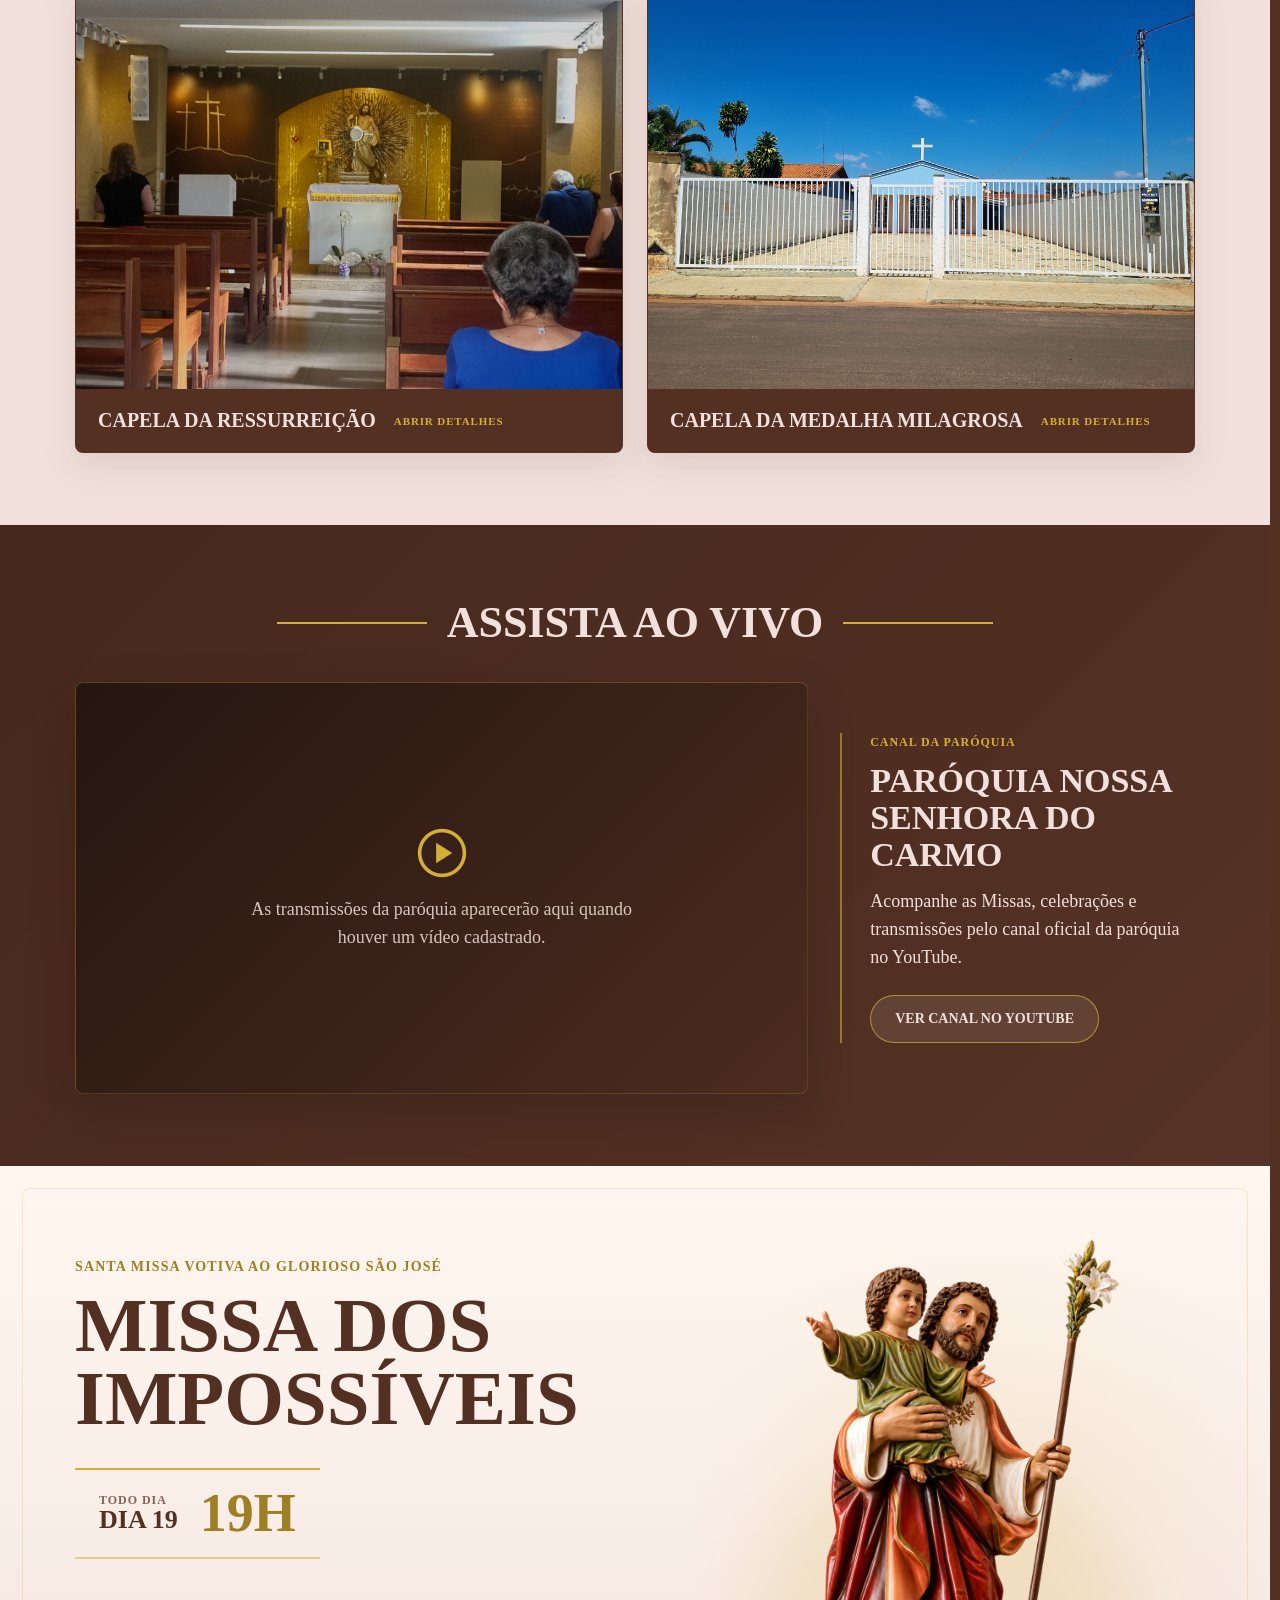
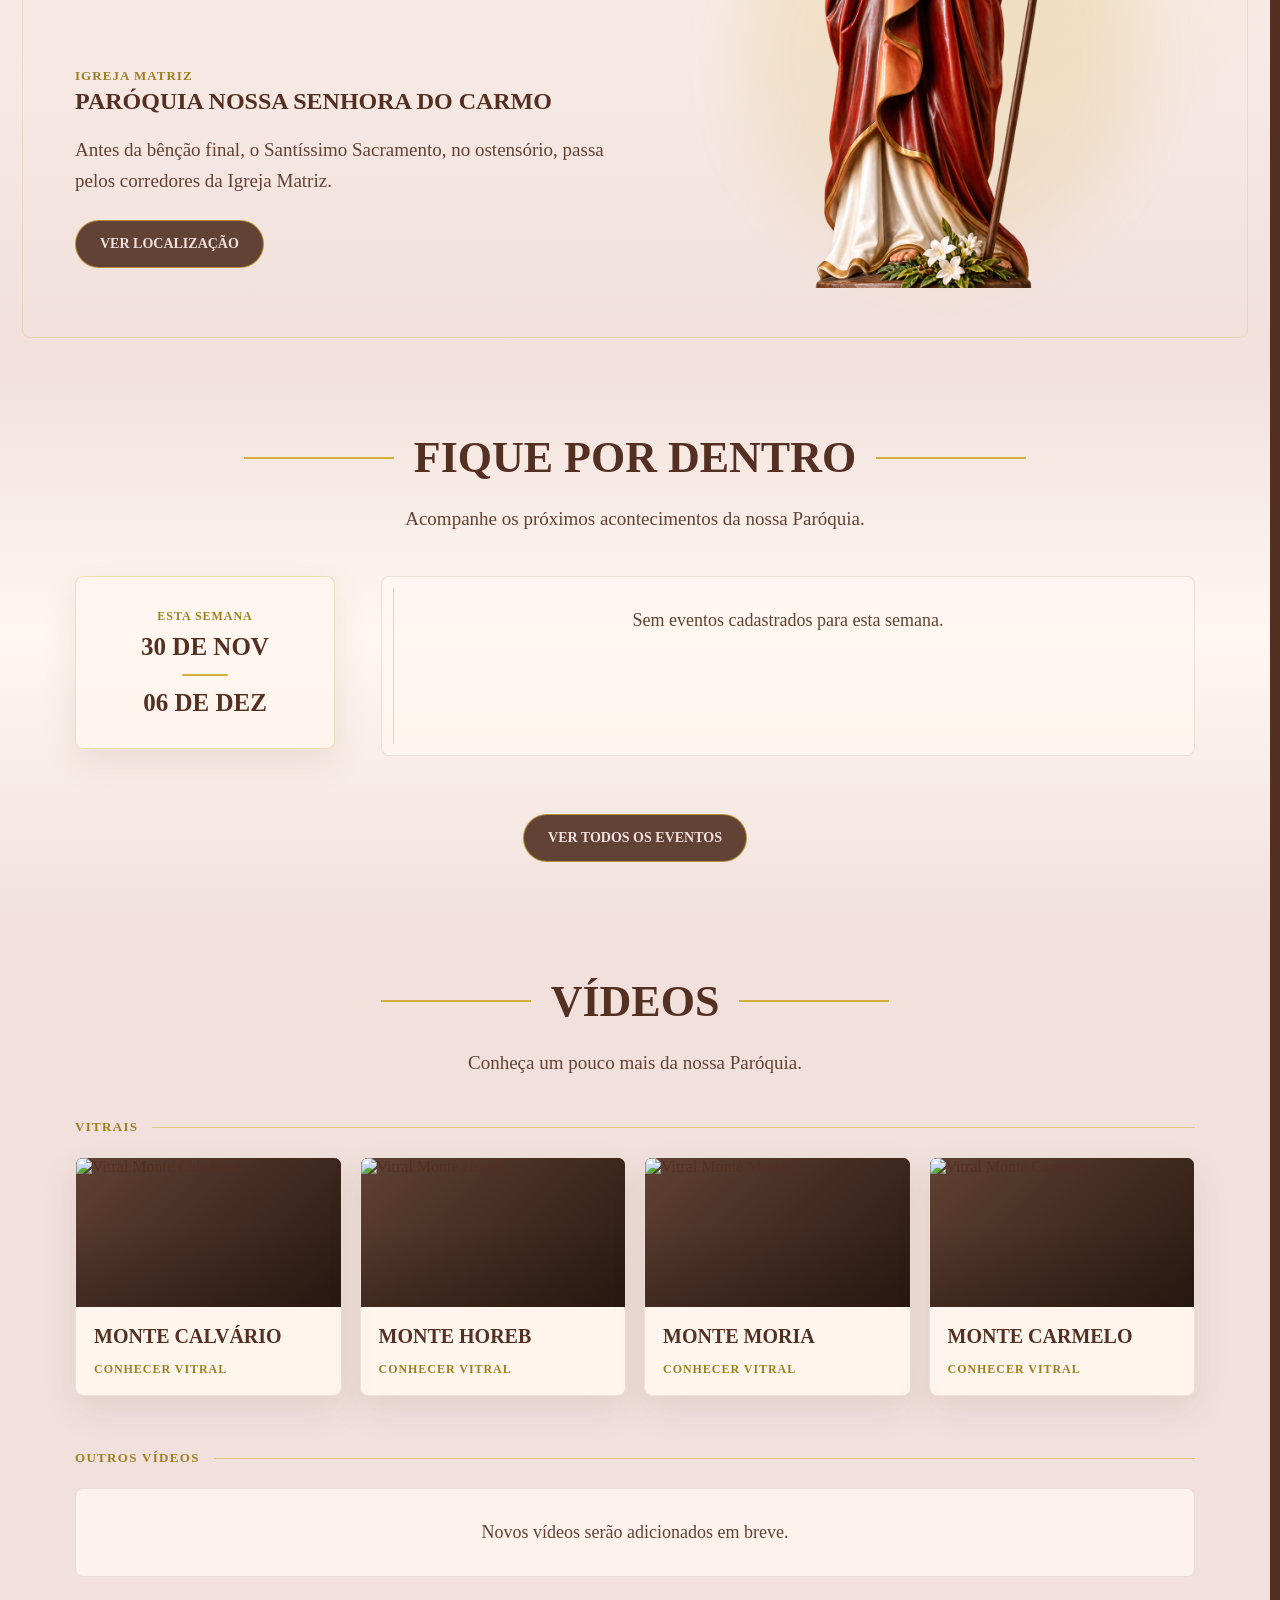
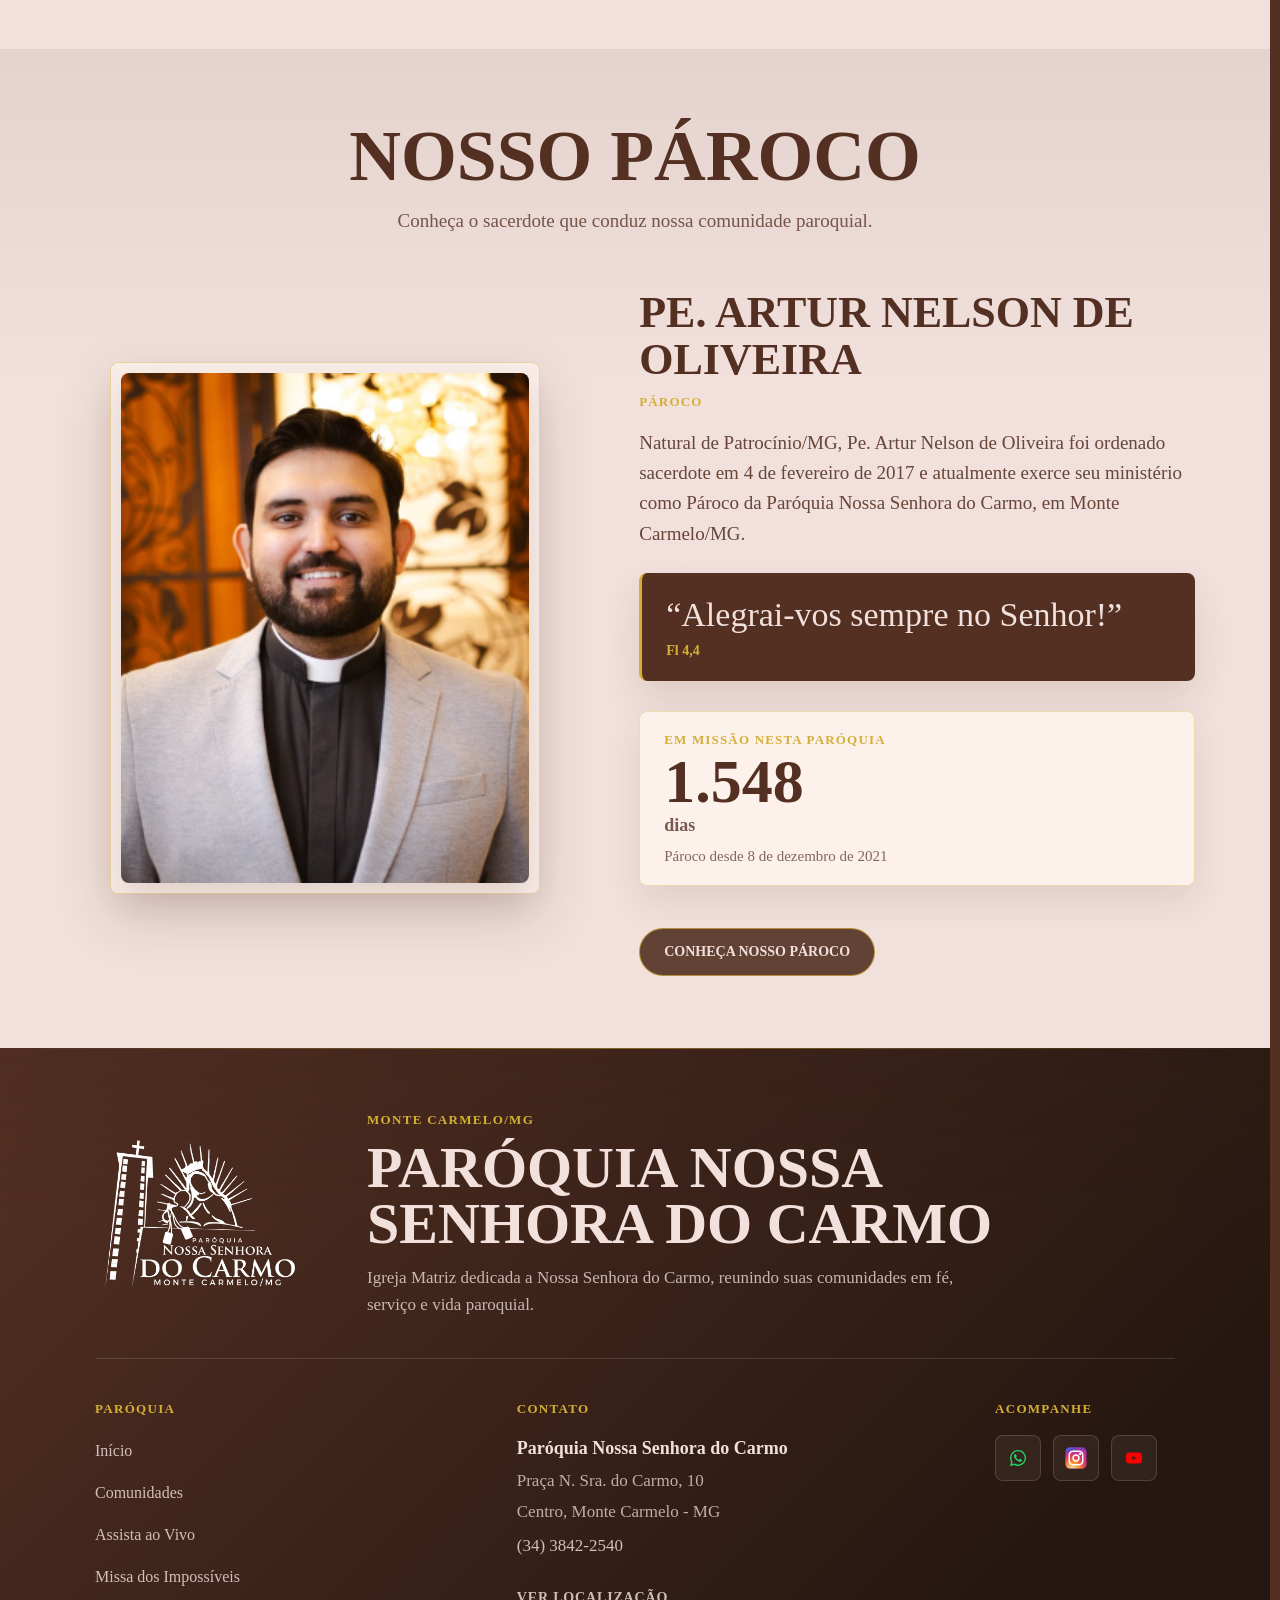
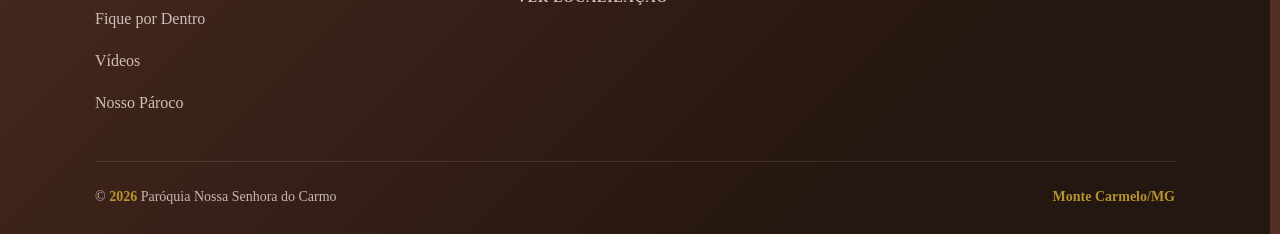
==== commit 34634be3: "feat: adiciona lógica de revelação imediata para seções de missa e padre" ====
--- a/index.html
+++ b/index.html
@@ -772,13 +772,13 @@
         <script src="./js/carousel.js"></script>
         <script src="./js/comunidades.js"></script>
         <script src="./js/assista-ao-vivo.js"></script>
+        <script src="./js/fade.js"></script>
         <script src="./js/missa-impossiveis.js"></script>
         <script src="./js/agenda-data.js"></script>
         <script src="./js/fique-por-dentro.js"></script>
         <script src="./js/videos-data.js"></script>
         <script src="./js/videos.js"></script>
         <script src="./js/paroco.js"></script>
-        <script src="./js/fade.js"></script>
         <script src="./js/main.js"></script>
     </body>
 </html>
--- a/css/layout/global.css
+++ b/css/layout/global.css
@@ -30,6 +30,22 @@
 html {
     background-color: var(--browser-safe-background);
     overflow-x: hidden;
+    overflow-y: scroll;
+    scrollbar-gutter: stable;
+}
+
+html.modal-scroll-locked {
+    background-color: var(--scrollbar-track);
+    overflow-x: hidden;
+    overflow-y: scroll;
+    scrollbar-gutter: stable;
+    scrollbar-color: rgba(241, 224, 220, 0.36) var(--scrim-background);
+}
+
+html.menu-scroll-locked {
+    overflow: hidden;
+    scrollbar-gutter: auto;
+    scrollbar-color: transparent transparent;
 }
 
 html.app-loading {
@@ -61,6 +77,12 @@
     border-color: transparent;
 }
 
+html.menu-scroll-locked::-webkit-scrollbar-track,
+html.menu-scroll-locked::-webkit-scrollbar-thumb {
+    background: transparent;
+    border-color: transparent;
+}
+
 * {
     margin: 0;
     box-sizing: border-box;
@@ -89,6 +111,34 @@
 
 ::-webkit-scrollbar-thumb:hover {
     background: #7a5647;
+}
+
+html.menu-scroll-locked::-webkit-scrollbar {
+    width: 0;
+    height: 0;
+}
+
+html.menu-scroll-locked::-webkit-scrollbar-track,
+html.menu-scroll-locked::-webkit-scrollbar-thumb {
+    background: transparent;
+    border-color: transparent;
+}
+
+html.modal-scroll-locked {
+    scrollbar-color: rgba(241, 224, 220, 0.36) var(--scrim-background);
+}
+
+html.modal-scroll-locked::-webkit-scrollbar-track {
+    background: var(--scrim-background);
+}
+
+html.modal-scroll-locked::-webkit-scrollbar-thumb {
+    background: rgba(241, 224, 220, 0.36);
+    border-color: var(--scrim-background);
+}
+
+html.modal-scroll-locked::-webkit-scrollbar-thumb:hover {
+    background: rgba(241, 224, 220, 0.46);
 }
 
 /* ==========================================
--- a/css/layout/header.css
+++ b/css/layout/header.css
@@ -40,10 +40,10 @@
 
 header.header-over-hero {
     background:
-        linear-gradient(180deg, rgba(36, 22, 16, 0.16), rgba(36, 22, 16, 0.04)),
-        rgba(36, 22, 16, 0.04);
-    border-bottom-color: rgba(241, 224, 220, 0.06);
-    box-shadow: 0 10px 26px rgba(36, 22, 16, 0.06);
+        linear-gradient(180deg, rgba(36, 22, 16, 0.42), rgba(36, 22, 16, 0.24)),
+        rgba(36, 22, 16, 0.22);
+    border-bottom-color: rgba(241, 224, 220, 0.1);
+    box-shadow: 0 10px 28px rgba(36, 22, 16, 0.12);
     backdrop-filter: blur(34px) saturate(140%);
     -webkit-backdrop-filter: blur(34px) saturate(140%);
 }
@@ -170,8 +170,15 @@
     max-width: 100%;
 
     background:
-        linear-gradient(180deg, rgba(98, 66, 53, 0.96) 0%, #241610 100%),
-        #3b261d;
+        linear-gradient(
+            180deg,
+            rgba(84, 48, 35, 0.94) 0%,
+            rgba(36, 22, 16, 0.96) 100%
+        ),
+        rgba(36, 22, 16, 0.92);
+    border-left: 1px solid rgba(241, 224, 220, 0.1);
+    backdrop-filter: blur(22px) saturate(125%);
+    -webkit-backdrop-filter: blur(22px) saturate(125%);
 
     display: flex;
     flex-direction: column;
@@ -189,7 +196,7 @@
     box-sizing: border-box;
     contain: layout style paint;
     overflow: hidden;
-    box-shadow: -12px 0 30px rgba(0, 0, 0, 0.35);
+    box-shadow: -18px 0 44px rgba(0, 0, 0, 0.38);
 }
 
 .links_header.active {
@@ -202,7 +209,7 @@
     flex-direction: column;
     height: 100%;
     min-height: 0;
-    padding-top: 62px;
+    padding-top: 64px;
     box-sizing: border-box;
 }
 
@@ -219,8 +226,8 @@
     right: 30px;
     margin: 0;
 
-    background: rgba(241, 224, 220, 0.08);
-    border: 1px solid rgba(241, 224, 220, 0.16);
+    background: rgba(241, 224, 220, 0.1);
+    border: 1px solid rgba(241, 224, 220, 0.2);
     border-radius: 8px;
 
     color: #f1e0dc;
@@ -229,14 +236,16 @@
     transition:
         background 0.3s ease,
         border-color 0.3s ease,
+        color 0.3s ease,
         transform 0.18s ease;
 
     z-index: 3001;
 }
 
 .menu-close:focus-visible {
-    background: rgba(241, 224, 220, 0.15);
-    border-color: rgba(212, 175, 55, 0.6);
+    background: rgba(241, 224, 220, 0.18);
+    border-color: rgba(212, 175, 55, 0.7);
+    color: #d4af37;
     outline: none;
 }
 
@@ -249,8 +258,9 @@
 
 @media (hover: hover) and (pointer: fine) {
     .menu-close:hover {
-        background: rgba(241, 224, 220, 0.15);
-        border-color: rgba(212, 175, 55, 0.6);
+        background: rgba(241, 224, 220, 0.18);
+        border-color: rgba(212, 175, 55, 0.62);
+        color: #d4af37;
     }
 }
 
@@ -270,8 +280,9 @@
     flex-direction: column;
     align-items: stretch;
     gap: 0;
-    padding: 0 0 20px;
+    padding: 4px 18px 18px;
     margin: 0;
+    list-style: none;
     display: flex;
     flex: 1;
     min-height: 0;
@@ -290,12 +301,12 @@
 }
 
 .links_header ul::-webkit-scrollbar-track {
-    background: rgba(241, 224, 220, 0.05);
+    background: rgba(241, 224, 220, 0.04);
     border-radius: 10px;
 }
 
 .links_header ul::-webkit-scrollbar-thumb {
-    background: rgba(212, 175, 55, 0.5);
+    background: rgba(212, 175, 55, 0.44);
     border-radius: 10px;
     transition: background 0.3s ease;
 }
@@ -306,7 +317,7 @@
 
 /* Firefox */
 .links_header ul {
-    scrollbar-color: rgba(212, 175, 55, 0.5) rgba(241, 224, 220, 0.05);
+    scrollbar-color: rgba(212, 175, 55, 0.44) rgba(241, 224, 220, 0.04);
     scrollbar-width: thin;
 }
 
@@ -332,18 +343,21 @@
     justify-content: center;
     align-items: flex-start;
 
-    padding: 17px 28px;
+    min-height: 48px;
+    padding: 13px 14px;
+    border-radius: 8px;
     text-decoration: none;
-    color: #f1e0dc;
-    font-size: 18px;
+    color: rgba(241, 224, 220, 0.86);
+    font-size: 16px;
     font-family: hartwell;
-    font-weight: bold;
+    font-weight: 700;
     text-transform: uppercase;
-    letter-spacing: 0.5px;
+    letter-spacing: 0.04em;
 }
 
 .links_header ul li a {
     transition:
+        background 220ms ease,
         color 220ms ease,
         transform 220ms ease;
 }
@@ -357,8 +371,8 @@
     content: "";
     position: absolute;
     left: 0;
-    bottom: -8px;
-    width: 100%;
+    bottom: -7px;
+    width: min(100%, 58px);
     height: 2px;
     border-radius: 999px;
     background: #d4af37;
@@ -374,13 +388,13 @@
 }
 
 .links_header ul li a.is-idle {
-    color: #f1e0dc;
+    color: rgba(241, 224, 220, 0.86);
 }
 
 .links_header ul li a:focus-visible {
     color: #d4af37;
     outline: none;
-    background: rgba(241, 224, 220, 0.06);
+    background: rgba(241, 224, 220, 0.08);
 }
 
 .links_header ul li a.is-idle .menu-link-text::after {
@@ -394,11 +408,17 @@
     color: #d4af37;
 }
 
+.links_header ul li a.is-active {
+    color: #f1e0dc;
+    background: rgba(241, 224, 220, 0.06);
+}
+
 .links_header ul li a.is-hover .menu-link-text::after {
     opacity: 1;
     transform: translateX(0) scaleX(1);
 }
 
+.links_header ul li a.is-active .menu-link-text::after,
 .links_header ul li a.is-loading .menu-link-text::after,
 .links_header ul li a.is-completed .menu-link-text::after {
     opacity: 1;
@@ -449,14 +469,14 @@
     display: flex;
     align-items: center;
     justify-content: center;
-    margin: 16px 20px 24px 20px;
+    margin: 12px 2px 18px;
     padding: 0;
 
-    background: linear-gradient(135deg, #624235, #7a5244);
-    border-radius: 12px;
-    border: 1px solid rgba(212, 175, 55, 0.35);
-
-    color: #f0f0f0;
+    background: linear-gradient(135deg, #fff7f0, #f1e0dc);
+    border-radius: 8px;
+    border: 1px solid rgba(212, 175, 55, 0.42);
+
+    color: #543023;
     font-size: 12px;
     font-family: hartwell;
     font-weight: 700;
@@ -467,10 +487,12 @@
     cursor: pointer;
 
     transition:
+        background 0.24s ease,
+        border-color 0.24s ease,
         transform 0.3s ease,
         box-shadow 0.3s ease;
 
-    box-shadow: 0 4px 15px rgba(98, 66, 53, 0.3);
+    box-shadow: 0 10px 26px rgba(0, 0, 0, 0.18);
 
     opacity: 0;
     transform: translateY(20px);
@@ -478,14 +500,35 @@
 
 .menu-cta-button a {
     width: 100%;
+    min-height: 52px;
     padding: 14px 18px;
     align-items: center !important;
     text-align: center;
+    color: #543023 !important;
+}
+
+.menu-cta-button a .menu-link-text::after {
+    display: none;
 }
 
 .links_header.active .menu-cta-button {
     opacity: 1;
     transform: translateY(0);
+}
+
+.links_header.active .menu-cta-button:has(a:focus-visible),
+.links_header.active .menu-cta-button:has(a.is-hover),
+.links_header.active .menu-cta-button:has(a.is-loading),
+.links_header.active .menu-cta-button:has(a.is-completed) {
+    background: linear-gradient(135deg, #f1e0dc, #fff7f0);
+    border-color: rgba(212, 175, 55, 0.72);
+    transform: translateY(-2px);
+    box-shadow: 0 14px 30px rgba(0, 0, 0, 0.22);
+}
+
+.links_header.active .menu-cta-button:has(a:active),
+.links_header.active .menu-cta-button:has(a.is-tap-feedback) {
+    transform: scale(0.98);
 }
 
 /* ── RODAPÉ DO MENU ── */
@@ -495,12 +538,12 @@
     flex-direction: column;
     align-items: center;
     justify-content: center;
-    gap: 16px;
-    padding: 28px 24px 22px;
+    gap: 0;
+    padding: 30px 24px 28px;
     margin-top: auto;
     text-align: center;
-    border-top: 1px solid rgba(241, 224, 220, 0.1);
-    background: rgba(36, 22, 16, 0.22);
+    border-top: 1px solid rgba(241, 224, 220, 0.08);
+    background: rgba(36, 22, 16, 0.12);
 
     opacity: 0;
     transform: translateY(20px);
@@ -515,21 +558,10 @@
 }
 
 .menu-footer img {
-    width: 120px;
+    width: 132px;
     height: auto;
-    filter: drop-shadow(0 2px 8px rgba(0, 0, 0, 0.3));
+    filter: drop-shadow(0 8px 18px rgba(0, 0, 0, 0.24));
     transition: transform 0.3s ease;
-}
-
-.menu-footer p {
-    color: #f1e0dc;
-    font-family: hartwell;
-    font-size: 13px;
-    font-weight: 600;
-    text-transform: uppercase;
-    letter-spacing: 0.5px;
-    margin: 0;
-    line-height: 1.3;
 }
 
 /* ── RESPONSIVO ── */
@@ -558,6 +590,37 @@
     }
 }
 
+@media (max-height: 680px) {
+    .menu-container {
+        padding-top: 58px;
+    }
+
+    .links_header ul {
+        padding-top: 0;
+        padding-bottom: 14px;
+    }
+
+    .links_header ul li a {
+        min-height: 43px;
+        padding-top: 10px;
+        padding-bottom: 10px;
+        font-size: 15px;
+    }
+
+    .menu-cta-button {
+        margin-bottom: 14px;
+    }
+
+    .menu-footer {
+        padding-top: 22px;
+        padding-bottom: 22px;
+    }
+
+    .menu-footer img {
+        width: 116px;
+    }
+}
+
 @media (max-width: 480px) {
     header {
         height: var(--header-height);
@@ -576,3 +639,16 @@
         right: 20px;
     }
 }
+
+@media (prefers-reduced-motion: reduce) {
+    .links_header,
+    .links_header ul li,
+    .links_header ul li a,
+    .links_header ul li a .menu-link-text::after,
+    .menu-cta-button,
+    .menu-footer,
+    .menu-close {
+        transition-duration: 0.12s !important;
+        transition-delay: 0s !important;
+    }
+}
--- a/css/layout/footer.css
+++ b/css/layout/footer.css
@@ -1,194 +1,376 @@
-footer {
-    background-color: #624235;
+.site-footer {
+    position: relative;
+    overflow: hidden;
+    background:
+        linear-gradient(180deg, rgba(36, 22, 16, 0.1), transparent 22%),
+        linear-gradient(135deg, #543023 0%, #241610 78%);
     color: #f1e0dc;
-    text-align: center;
-    padding: 24px 20px;
-    display: flex;
-    justify-content: center;
-    align-items: center;
-}
-
-.footer-container {
-    width: 100%;
-    max-width: 1300px;
-    display: flex;
-    justify-content: space-between;
-    align-items: stretch;
-    gap: clamp(16px, 2.5vw, 28px);
-}
-
-.footer-logo,
-.footer-contact,
-.footer-social {
-    flex: 1;
-    display: flex;
-    flex-direction: column;
-    justify-content: center;
-    align-items: center;
-    min-height: 180px;
-    padding: 16px 24px;
-    position: relative;
-}
-
-.footer-logo::after,
-.footer-contact::after {
+    isolation: isolate;
+}
+
+.site-footer::before {
     content: "";
     position: absolute;
-    top: 18%;
-    right: -14px;
-    width: 1px;
-    height: 64%;
-    background-color: rgba(241, 224, 220, 0.25);
-}
-
-.footer-logo img {
-    height: 120px;
-    width: auto;
-}
-
-.footer-contact {
-    text-align: center;
-}
-
-.footer-contact p {
-    margin: 6px 0;
-    line-height: 1.5;
-}
-
-.footer-social {
-    gap: 16px;
-}
-
-.footer-social-links {
+    inset: 0 0 auto;
+    height: 1px;
+    background: linear-gradient(
+        90deg,
+        transparent,
+        rgba(212, 175, 55, 0.46),
+        transparent
+    );
+    pointer-events: none;
+}
+
+.site-footer__inner {
+    display: grid;
+    gap: 42px;
+    width: min(1120px, 100%);
+    margin: 0 auto;
+    padding: 64px 20px 26px;
+}
+
+.site-footer__brand {
+    display: grid;
+    grid-template-columns: 210px minmax(0, 1fr);
+    align-items: center;
+    gap: clamp(28px, 5vw, 62px);
+    padding-bottom: 40px;
+    border-bottom: 1px solid rgba(241, 224, 220, 0.14);
+}
+
+.site-footer__logo-link {
+    display: inline-flex;
+    justify-self: start;
+    align-items: center;
+    justify-content: center;
+    min-width: 0;
+    min-height: 44px;
+    border-radius: 8px;
+    text-decoration: none;
+}
+
+.site-footer__logo {
+    width: min(190px, 100%);
+    height: auto;
+    display: block;
+}
+
+.site-footer__identity {
+    display: grid;
+    gap: 12px;
+    max-width: 690px;
+}
+
+.site-footer__eyebrow,
+.site-footer h3 {
+    margin: 0;
+    color: #d4af37;
+    font-family: hartwell;
+    font-size: 13px;
+    font-weight: 800;
+    letter-spacing: 0.1em;
+    text-transform: uppercase;
+}
+
+.site-footer__identity h2 {
+    margin: 0;
+    color: #f1e0dc;
+    font-family: hartwell;
+    font-size: clamp(34px, 4.8vw, 58px);
+    line-height: 0.98;
+    text-transform: uppercase;
+    text-wrap: balance;
+}
+
+.site-footer__identity p:not(.site-footer__eyebrow),
+.site-footer address,
+.site-footer__bottom {
+    color: rgba(241, 224, 220, 0.78);
+    font-family: hartwell;
+    font-size: 17px;
+    line-height: 1.55;
+}
+
+.site-footer__identity p:not(.site-footer__eyebrow) {
+    max-width: 610px;
+    margin: 0;
+}
+
+.site-footer__grid {
+    display: grid;
+    grid-template-columns: minmax(220px, 0.95fr) minmax(260px, 1.1fr) 180px;
+    gap: clamp(28px, 5vw, 64px);
+    align-items: start;
+}
+
+.site-footer__nav,
+.site-footer__contact,
+.site-footer__social {
+    display: grid;
+    align-content: start;
+    gap: 18px;
+    min-width: 0;
+}
+
+.site-footer ul {
+    display: grid;
+    gap: 10px;
+    margin: 0;
+    padding: 0;
+    list-style: none;
+}
+
+.site-footer a {
+    color: rgba(241, 224, 220, 0.82);
+    font-family: hartwell;
+    text-decoration: none;
+}
+
+.site-footer__nav a,
+.site-footer address a,
+.site-footer__location {
+    position: relative;
+    display: inline-flex;
+    align-items: center;
+    min-height: 32px;
+    width: fit-content;
+    transition:
+        color 0.24s ease,
+        transform 0.18s ease;
+}
+
+.site-footer__nav a::after,
+.site-footer address a::after,
+.site-footer__location::after {
+    content: "";
+    position: absolute;
+    left: 0;
+    right: 0;
+    bottom: 3px;
+    height: 1px;
+    background: #d4af37;
+    opacity: 0;
+    transform: scaleX(0.74);
+    transform-origin: left center;
+    transition:
+        opacity 0.24s ease,
+        transform 0.24s ease;
+}
+
+.site-footer__nav a:focus-visible,
+.site-footer address a:focus-visible,
+.site-footer__location:focus-visible,
+.site-footer__social-links a:focus-visible,
+.site-footer__logo-link:focus-visible {
+    outline: 2px solid rgba(212, 175, 55, 0.8);
+    outline-offset: 4px;
+}
+
+.site-footer__nav a:active,
+.site-footer address a:active,
+.site-footer__location:active,
+.site-footer__social-links a:active {
+    transform: scale(0.98);
+}
+
+.site-footer address {
+    display: grid;
+    gap: 5px;
+    margin: 0;
+    font-style: normal;
+}
+
+.site-footer address strong {
+    color: #f1e0dc;
+    font-size: 18px;
+}
+
+.site-footer address span {
+    color: rgba(241, 224, 220, 0.74);
+}
+
+.site-footer__location {
+    margin-top: 2px;
+    color: #d4af37;
+    font-size: 14px;
+    font-weight: 800;
+    letter-spacing: 0.06em;
+    text-transform: uppercase;
+}
+
+.site-footer__social-links {
     display: flex;
+    flex-wrap: wrap;
+    gap: 12px;
+}
+
+.site-footer__social-links a {
+    display: inline-flex;
+    align-items: center;
     justify-content: center;
-    align-items: center;
-    gap: 16px;
-    flex-wrap: wrap;
-}
-
-.footer-social-links a {
-    width: 45px;
-    height: 45px;
+    width: 46px;
+    height: 46px;
+    border: 1px solid rgba(241, 224, 220, 0.16);
+    border-radius: 8px;
+    background: rgba(241, 224, 220, 0.06);
+    transition:
+        border-color 0.24s ease,
+        background 0.24s ease,
+        transform 0.18s ease;
+}
+
+.site-footer__social-links img {
+    width: 24px;
+    height: 24px;
+    display: block;
+    object-fit: contain;
+}
+
+.site-footer__bottom {
     display: flex;
-    justify-content: center;
-    align-items: center;
-}
-
-.footer-social-links img {
-    width: 40px;
-    height: 40px;
-    object-fit: contain;
-    transition:
-        transform 0.3s ease,
-        filter 0.3s ease;
-}
-
-.footer-social-links a:hover img {
-    transform: scale(1.05);
-    filter: brightness(1.2);
-}
-
-@media (max-width: 1023px) {
-    .footer-container {
-        gap: 18px;
-    }
-
-    .footer-logo,
-    .footer-contact,
-    .footer-social {
-        padding: 16px 18px;
-    }
-
-    .footer-social {
-        gap: 14px;
-    }
-}
-
-@media (max-width: 819px) {
-    footer {
-        padding: 18px 14px;
-    }
-
-    .footer-container {
+    align-items: center;
+    justify-content: space-between;
+    gap: 18px;
+    padding-top: 24px;
+    border-top: 1px solid rgba(241, 224, 220, 0.12);
+    font-size: 14px;
+}
+
+.site-footer__bottom p {
+    margin: 0;
+}
+
+.site-footer__bottom span {
+    color: rgba(212, 175, 55, 0.82);
+    font-weight: 800;
+}
+
+@media (hover: hover) and (pointer: fine) {
+    .site-footer__nav a:hover,
+    .site-footer address a:hover,
+    .site-footer__location:hover {
+        color: #d4af37;
+        transform: translateX(3px);
+    }
+
+    .site-footer__nav a:hover::after,
+    .site-footer address a:hover::after,
+    .site-footer__location:hover::after {
+        opacity: 1;
+        transform: scaleX(1);
+    }
+
+    .site-footer__social-links a:hover {
+        border-color: rgba(212, 175, 55, 0.58);
+        background: rgba(212, 175, 55, 0.12);
+        transform: translateY(-2px);
+    }
+}
+
+@media (max-width: 920px) {
+    .site-footer__brand {
+        grid-template-columns: 170px minmax(0, 1fr);
+        gap: 30px;
+    }
+
+    .site-footer__logo {
+        width: 160px;
+    }
+
+    .site-footer__grid {
+        grid-template-columns: repeat(2, minmax(0, 1fr));
+    }
+
+    .site-footer__social {
+        grid-column: 1 / -1;
+    }
+}
+
+@media (max-width: 640px) {
+    .site-footer__inner {
+        gap: 34px;
+        padding: 52px 18px 24px;
+    }
+
+    .site-footer__brand {
+        grid-template-columns: 1fr;
+        justify-items: center;
+        gap: 24px;
+        padding-bottom: 32px;
+        text-align: center;
+    }
+
+    .site-footer__logo-link {
+        justify-self: center;
+    }
+
+    .site-footer__identity {
+        justify-items: center;
+    }
+
+    .site-footer__identity p:not(.site-footer__eyebrow) {
+        max-width: 420px;
+    }
+
+    .site-footer__grid {
+        grid-template-columns: 1fr;
+        gap: 34px;
+    }
+
+    .site-footer__nav,
+    .site-footer__contact,
+    .site-footer__social {
+        justify-items: center;
+        text-align: center;
+    }
+
+    .site-footer ul,
+    .site-footer address {
+        justify-items: center;
+    }
+
+    .site-footer__social-links {
+        justify-content: center;
+    }
+
+    .site-footer__bottom {
         flex-direction: column;
-        gap: 14px;
-    }
-
-    .footer-logo,
-    .footer-contact,
-    .footer-social {
-        width: 100%;
-        min-height: auto;
-        padding: 14px 0 18px;
-    }
-
-    .footer-logo::after,
-    .footer-contact::after {
-        top: auto;
-        bottom: -7px;
-        left: 50%;
-        right: auto;
-        transform: translateX(-50%);
-        width: min(88%, calc(100% - 24px));
-        max-width: 380px;
-        height: 1px;
-    }
-
-    .footer-social {
-        gap: 12px;
-    }
-
-    .footer-social-links {
-        gap: 12px;
-    }
-
-    .footer-logo img {
-        height: 82px;
-    }
-
-    .footer-contact p {
-        margin: 4px 0;
-        font-size: 14px;
-    }
-}
-
-@media (max-width: 480px) {
-    footer {
-        padding: 12px 10px;
-    }
-
-    .footer-container {
-        gap: 10px;
-    }
-
-    .footer-logo,
-    .footer-contact,
-    .footer-social {
-        padding: 12px 0 14px;
-    }
-
-    .footer-logo::after,
-    .footer-contact::after {
-        width: min(78%, calc(100% - 16px));
-        max-width: 280px;
-    }
-
-    .footer-logo img {
-        height: 68px;
-    }
-
-    .footer-contact p {
-        font-size: 13px;
-    }
-
-    .footer-social-links a {
-        width: 34px;
-        height: 34px;
-    }
-
-    .footer-social-links img {
-        width: 28px;
-        height: 28px;
-    }
-}
+        justify-content: center;
+        text-align: center;
+    }
+}
+
+@media (max-width: 390px) {
+    .site-footer__inner {
+        padding-inline: 16px;
+    }
+
+    .site-footer__identity h2 {
+        font-size: 32px;
+    }
+
+    .site-footer__identity p:not(.site-footer__eyebrow),
+    .site-footer address {
+        font-size: 16px;
+    }
+}
+
+@media (max-width: 340px) {
+    .site-footer__inner {
+        padding-inline: 14px;
+    }
+
+    .site-footer__logo {
+        width: 138px;
+    }
+
+    .site-footer__identity h2 {
+        font-size: 29px;
+    }
+
+    .site-footer__social-links a {
+        width: 44px;
+        height: 44px;
+    }
+}
--- a/css/body/body-principal.css
+++ b/css/body/body-principal.css
@@ -813,6 +813,10 @@
     box-shadow: inset 0 0 0 7px rgba(98, 66, 53, 0.34);
 }
 
+.parish-agenda__timeline-item--updated .agenda-event {
+    animation: agenda-event-update-in 0.34s ease both;
+}
+
 .agenda-event {
     position: relative;
     display: grid;
@@ -926,6 +930,7 @@
 }
 
 .parish-agenda__empty,
+.parish-agenda__state,
 .agenda-modal__empty {
     padding: 30px;
     border: 1px solid rgba(98, 66, 53, 0.12);
@@ -936,6 +941,21 @@
     font-size: 18px;
     line-height: 1.5;
     text-align: center;
+}
+
+.parish-agenda__state {
+    min-height: 180px;
+    display: grid;
+    align-items: center;
+    border-color: rgba(212, 175, 55, 0.24);
+}
+
+.parish-agenda__state--error {
+    color: #543023;
+}
+
+.parish-agenda__state--updating {
+    color: #9f7f23;
 }
 
 .parish-agenda__remaining {
@@ -977,21 +997,249 @@
     cursor: pointer;
 }
 
+.agenda-update-notification {
+    position: fixed;
+    top: calc(env(safe-area-inset-top, 0px) + 22px);
+    left: 50%;
+    z-index: 3700;
+    width: min(500px, calc(100vw - 32px));
+    display: flex;
+    justify-content: center;
+    pointer-events: none;
+    transform: translateX(-50%);
+}
+
+.agenda-update-notification[hidden] {
+    display: none;
+}
+
+.agenda-update-notification__surface {
+    --agenda-notification-drag-x: 0px;
+    --agenda-notification-drag-opacity: 0;
+
+    position: relative;
+    width: 44px;
+    min-height: 44px;
+    display: block;
+    overflow: hidden;
+    padding: 0;
+    border: 1px solid rgba(212, 175, 55, 0);
+    border-radius: 999px;
+    background: #704431;
+    color: #f1e0dc;
+    box-shadow:
+        0 10px 24px rgba(36, 22, 16, 0.16),
+        0 0 18px rgba(112, 68, 49, 0.18);
+    opacity: var(--agenda-notification-drag-opacity);
+    touch-action: pan-y;
+    transform: translateX(var(--agenda-notification-drag-x)) scale(0.92);
+    transition:
+        width 0.86s cubic-bezier(0.22, 1, 0.36, 1) 0.34s,
+        min-height 0.86s cubic-bezier(0.22, 1, 0.36, 1) 0.34s,
+        background 0.68s ease 0.52s,
+        border-color 0.6s ease 0.58s,
+        box-shadow 0.68s ease 0.52s,
+        opacity 0.24s ease,
+        transform 0.28s cubic-bezier(0.22, 1, 0.36, 1);
+}
+
+.agenda-update-notification__reveal {
+    position: absolute;
+    top: 50%;
+    left: 50%;
+    width: min(500px, calc(100vw - 32px));
+    min-height: 64px;
+    display: grid;
+    grid-template-columns: 14px minmax(0, 1fr) auto auto;
+    align-items: center;
+    gap: 14px;
+    padding: 0 14px 0 22px;
+    color: #f1e0dc;
+    pointer-events: auto;
+    transform: translate(-50%, -50%);
+    visibility: hidden;
+    transition: visibility 0s linear 0.34s;
+}
+
+.agenda-update-notification.is-visible .agenda-update-notification__surface {
+    width: min(500px, calc(100vw - 32px));
+    min-height: 64px;
+    border-color: rgba(212, 175, 55, 0.46);
+    background: rgba(36, 22, 16, 0.96);
+    box-shadow:
+        0 18px 42px rgba(36, 22, 16, 0.26),
+        inset 0 0 0 1px rgba(241, 224, 220, 0.04);
+    --agenda-notification-drag-opacity: 1;
+
+    pointer-events: auto;
+    transform: translateX(var(--agenda-notification-drag-x)) scale(1);
+}
+
+body.agenda-modal-open .agenda-update-notification.is-visible .agenda-update-notification__surface {
+    cursor: pointer;
+}
+
+.agenda-update-notification.is-visible .agenda-update-notification__reveal,
+.agenda-update-notification.is-dragging .agenda-update-notification__reveal,
+.agenda-update-notification.is-swipe-returning .agenda-update-notification__reveal,
+.agenda-update-notification.is-swipe-dismissing .agenda-update-notification__reveal {
+    visibility: visible;
+}
+
+.agenda-update-notification.is-visible .agenda-update-notification__reveal {
+    transition-delay: 0.34s;
+}
+
+.agenda-update-notification.is-dragging .agenda-update-notification__reveal,
+.agenda-update-notification.is-swipe-returning .agenda-update-notification__reveal,
+.agenda-update-notification.is-swipe-dismissing .agenda-update-notification__reveal {
+    transition-delay: 0s;
+}
+
+.agenda-update-notification.is-dragging .agenda-update-notification__surface {
+    transition:
+        width 0.86s cubic-bezier(0.22, 1, 0.36, 1) 0.34s,
+        min-height 0.86s cubic-bezier(0.22, 1, 0.36, 1) 0.34s,
+        background 0.68s ease 0.52s,
+        border-color 0.6s ease 0.58s,
+        box-shadow 0.68s ease 0.52s;
+}
+
+.agenda-update-notification.is-swipe-returning .agenda-update-notification__surface {
+    transition:
+        transform 0.22s ease,
+        opacity 0.22s ease;
+}
+
+.agenda-update-notification.is-swipe-dismissing .agenda-update-notification__surface {
+    width: min(500px, calc(100vw - 32px));
+    min-height: 64px;
+    border-color: rgba(212, 175, 55, 0.46);
+    background: rgba(36, 22, 16, 0.96);
+    transition:
+        transform 0.2s ease,
+        opacity 0.2s ease;
+}
+
+.agenda-update-notification.is-hiding .agenda-update-notification__surface {
+    width: 44px;
+    min-height: 44px;
+    border-color: rgba(212, 175, 55, 0);
+    background: #704431;
+    box-shadow:
+        0 10px 24px rgba(36, 22, 16, 0.16),
+        0 0 18px rgba(112, 68, 49, 0.18);
+    opacity: 0;
+    transform: translateX(var(--agenda-notification-drag-x)) scale(0.92);
+    transition:
+        width 0.42s cubic-bezier(0.22, 1, 0.36, 1) 0.12s,
+        min-height 0.42s cubic-bezier(0.22, 1, 0.36, 1) 0.12s,
+        background 0.34s ease 0.12s,
+        border-color 0.28s ease 0.12s,
+        box-shadow 0.34s ease 0.12s,
+        opacity 0.18s ease 0.76s,
+        transform 0.28s cubic-bezier(0.22, 1, 0.36, 1) 0.12s;
+}
+
+.agenda-update-notification.is-hiding .agenda-update-notification__reveal {
+    visibility: hidden;
+    transition: visibility 0s linear 0.42s;
+}
+
+.agenda-update-notification__dot {
+    width: 10px;
+    height: 10px;
+    border-radius: 50%;
+    background: #e8c85a;
+    box-shadow:
+        0 0 0 5px rgba(212, 175, 55, 0.14),
+        0 0 14px rgba(232, 200, 90, 0.26);
+}
+
+.agenda-update-notification__content,
+.agenda-update-notification__action,
+.agenda-update-notification__close {
+    opacity: 1;
+    transform: none;
+}
+
+.agenda-update-notification__content {
+    display: grid;
+    gap: 2px;
+    min-width: 0;
+    font-family: hartwell;
+}
+
+.agenda-update-notification__title {
+    overflow: hidden;
+    color: #f1e0dc;
+    font-size: 15px;
+    font-weight: 800;
+    line-height: 1.1;
+    text-overflow: ellipsis;
+    text-transform: uppercase;
+    white-space: nowrap;
+}
+
+.agenda-update-notification__message {
+    color: rgba(241, 224, 220, 0.78);
+    font-size: 13px;
+    line-height: 1.25;
+}
+
+.agenda-update-notification__action,
+.agenda-update-notification__close {
+    border: 1px solid rgba(212, 175, 55, 0.34);
+    border-radius: 999px;
+    font-family: hartwell;
+    cursor: pointer;
+}
+
+.agenda-update-notification__action {
+    min-height: 38px;
+    padding: 0 18px;
+    border-color: rgba(212, 175, 55, 0.28);
+    background: #f1e0dc;
+    color: #543023;
+    font-size: 12px;
+    font-weight: 800;
+    text-transform: uppercase;
+    white-space: nowrap;
+    box-shadow: inset 0 0 0 1px rgba(255, 247, 240, 0.32);
+}
+
+.agenda-update-notification__close {
+    width: 40px;
+    height: 40px;
+    display: grid;
+    place-items: center;
+    padding: 0;
+    background: rgba(241, 224, 220, 0.08);
+    color: #f1e0dc;
+}
+
+.agenda-update-notification__close .material-symbols-outlined {
+    font-size: 21px;
+}
+
+.agenda-update-notification__action:focus-visible,
+.agenda-update-notification__close:focus-visible {
+    outline: 2px solid rgba(212, 175, 55, 0.75);
+    outline-offset: 2px;
+}
+
 /* ==========================================
    MODAL AGENDA
    ========================================== */
 
 body.agenda-modal-open {
-    position: fixed;
-    top: calc(var(--agenda-modal-locked-scroll-y, 0px) * -1);
-    left: 0;
-    width: calc(100% - var(--agenda-modal-page-scrollbar-width, 0px));
+    width: 100%;
     overflow: hidden;
 }
 
 .agenda-modal-overlay {
     position: fixed;
-    inset: 0;
+    inset: 0 calc(var(--active-modal-page-scrollbar-width, 0px) * -1) 0 0;
     z-index: 3500;
     background: var(--scrim-background);
     opacity: 0;
@@ -1102,6 +1350,7 @@
     gap: 28px;
     padding: 28px 34px 34px;
     overflow-y: auto;
+    overscroll-behavior: contain;
 }
 
 .agenda-modal__content::-webkit-scrollbar {
@@ -1360,16 +1609,13 @@
    ========================================== */
 
 body.video-modal-open {
-    position: fixed;
-    top: calc(var(--video-modal-locked-scroll-y, 0px) * -1);
-    left: 0;
-    width: calc(100% - var(--video-modal-page-scrollbar-width, 0px));
+    width: 100%;
     overflow: hidden;
 }
 
 .video-modal-overlay {
     position: fixed;
-    inset: 0;
+    inset: 0 calc(var(--active-modal-page-scrollbar-width, 0px) * -1) 0 0;
     z-index: 3500;
     background: var(--scrim-background);
     opacity: 0;
@@ -1414,6 +1660,7 @@
     max-height: min(760px, calc(100dvh - 48px));
     padding: 28px;
     overflow-y: auto;
+    overscroll-behavior: contain;
     border: 1px solid rgba(212, 175, 55, 0.28);
     border-radius: 8px;
     background: #f1e0dc;
@@ -1686,16 +1933,13 @@
    ========================================== */
 
 body.priest-modal-open {
-    position: fixed;
-    top: calc(var(--priest-modal-locked-scroll-y, 0px) * -1);
-    left: 0;
-    width: calc(100% - var(--priest-modal-page-scrollbar-width, 0px));
+    width: 100%;
     overflow: hidden;
 }
 
 .priest-modal-overlay {
     position: fixed;
-    inset: 0;
+    inset: 0 calc(var(--active-modal-page-scrollbar-width, 0px) * -1) 0 0;
     z-index: 3500;
     background: var(--scrim-background);
     opacity: 0;
@@ -1737,6 +1981,7 @@
     width: min(1040px, 100%);
     max-height: min(780px, calc(100dvh - 48px));
     overflow-y: auto;
+    overscroll-behavior: contain;
     border: 1px solid rgba(212, 175, 55, 0.28);
     border-radius: 8px;
     background: #f1e0dc;
@@ -1931,10 +2176,7 @@
    ========================================== */
 
 body.community-modal-open {
-    position: fixed;
-    top: calc(var(--modal-locked-scroll-y, 0px) * -1);
-    left: 0;
-    width: calc(100% - var(--modal-page-scrollbar-width, 0px));
+    width: 100%;
     overflow: hidden;
 }
 
@@ -1945,7 +2187,7 @@
 
 .community-modal-overlay {
     position: fixed;
-    inset: 0;
+    inset: 0 calc(var(--active-modal-page-scrollbar-width, 0px) * -1) 0 0;
     z-index: 3500;
     background: var(--scrim-background);
     opacity: 0;
@@ -1969,6 +2211,7 @@
     align-items: center;
     padding: 24px;
     overflow-x: hidden;
+    overscroll-behavior: contain;
     opacity: 0;
     pointer-events: none;
     transition: opacity 0.22s ease;
@@ -2036,12 +2279,58 @@
     position: relative;
     align-self: center;
     width: calc(100% - 18px);
-    margin-left: 18px;
+    margin: 18px 0 18px 18px;
     min-height: 0;
     aspect-ratio: 4 / 3;
     overflow: hidden;
     border-radius: 8px;
     background: #543023;
+    isolation: isolate;
+}
+
+.community-modal__gallery::before,
+.community-modal__gallery::after {
+    content: "";
+    position: absolute;
+    pointer-events: none;
+    opacity: 0;
+    transition: opacity 0.22s ease;
+}
+
+.community-modal__gallery::before {
+    inset: 0;
+    z-index: 3;
+    background: rgba(22, 12, 9, 0.52);
+    backdrop-filter: blur(5px);
+    -webkit-backdrop-filter: blur(5px);
+}
+
+.community-modal__gallery::after {
+    top: 50%;
+    left: 50%;
+    z-index: 4;
+    width: 42px;
+    height: 42px;
+    border: 4px solid rgba(241, 224, 220, 0.26);
+    border-top-color: #d4af37;
+    border-right-color: rgba(212, 175, 55, 0.62);
+    border-radius: 50%;
+    transform: translate(-50%, -50%);
+}
+
+.community-modal.is-loading .community-modal__gallery::before,
+.community-modal.is-loading .community-modal__gallery::after {
+    opacity: 1;
+}
+
+.community-modal.is-loading .community-modal__gallery::after {
+    animation: community-gallery-loading-spin 0.8s linear infinite;
+}
+
+@keyframes community-gallery-loading-spin {
+    to {
+        transform: translate(-50%, -50%) rotate(360deg);
+    }
 }
 
 .community-gallery__viewport {
@@ -2164,6 +2453,7 @@
     padding: 56px 34px 34px;
     overflow-y: auto;
     overflow-x: hidden;
+    overscroll-behavior: contain;
     background: #f1e0dc;
     color: #543023;
 }
@@ -2418,6 +2708,18 @@
     }
 }
 
+@keyframes agenda-event-update-in {
+    from {
+        opacity: 0;
+        transform: translateY(8px);
+    }
+
+    to {
+        opacity: 1;
+        transform: translateY(0);
+    }
+}
+
 @media (max-width: 820px) {
     .hero-carousel__content {
         width: min(100% - 28px, 620px);
@@ -2681,6 +2983,51 @@
 }
 
 @media (max-width: 480px) {
+    .agenda-update-notification {
+        top: calc(env(safe-area-inset-top, 0px) + 14px);
+        width: calc(100vw - 24px);
+    }
+
+    .agenda-update-notification__surface {
+        min-height: 44px;
+    }
+
+    .agenda-update-notification.is-visible .agenda-update-notification__surface {
+        width: calc(100vw - 24px);
+        min-height: 56px;
+    }
+
+    .agenda-update-notification.is-swipe-dismissing .agenda-update-notification__surface {
+        width: calc(100vw - 24px);
+        min-height: 56px;
+    }
+
+    .agenda-update-notification__reveal {
+        width: calc(100vw - 24px);
+        min-height: 56px;
+        grid-template-columns: 12px minmax(0, 1fr) auto auto;
+        gap: 8px;
+        padding: 0 12px 0 18px;
+    }
+
+    .agenda-update-notification__title {
+        white-space: normal;
+    }
+
+    .agenda-update-notification__message {
+        font-size: 12px;
+    }
+
+    .agenda-update-notification__action {
+        min-height: 32px;
+        padding: 0 10px;
+    }
+
+    .agenda-update-notification__close {
+        width: 34px;
+        height: 34px;
+    }
+
     .hero-carousel__content {
         justify-content: flex-end;
         padding-top: 48px;
@@ -3016,7 +3363,13 @@
     .impossible-mass__details,
     .impossible-mass__saint,
     .agenda-event,
+    .parish-agenda__timeline-item--updated .agenda-event,
     .parish-agenda__button,
+    .agenda-update-notification__surface,
+    .agenda-update-notification__reveal,
+    .agenda-update-notification__content,
+    .agenda-update-notification__action,
+    .agenda-update-notification__close,
     .agenda-modal,
     .agenda-modal-overlay,
     .agenda-modal__close,
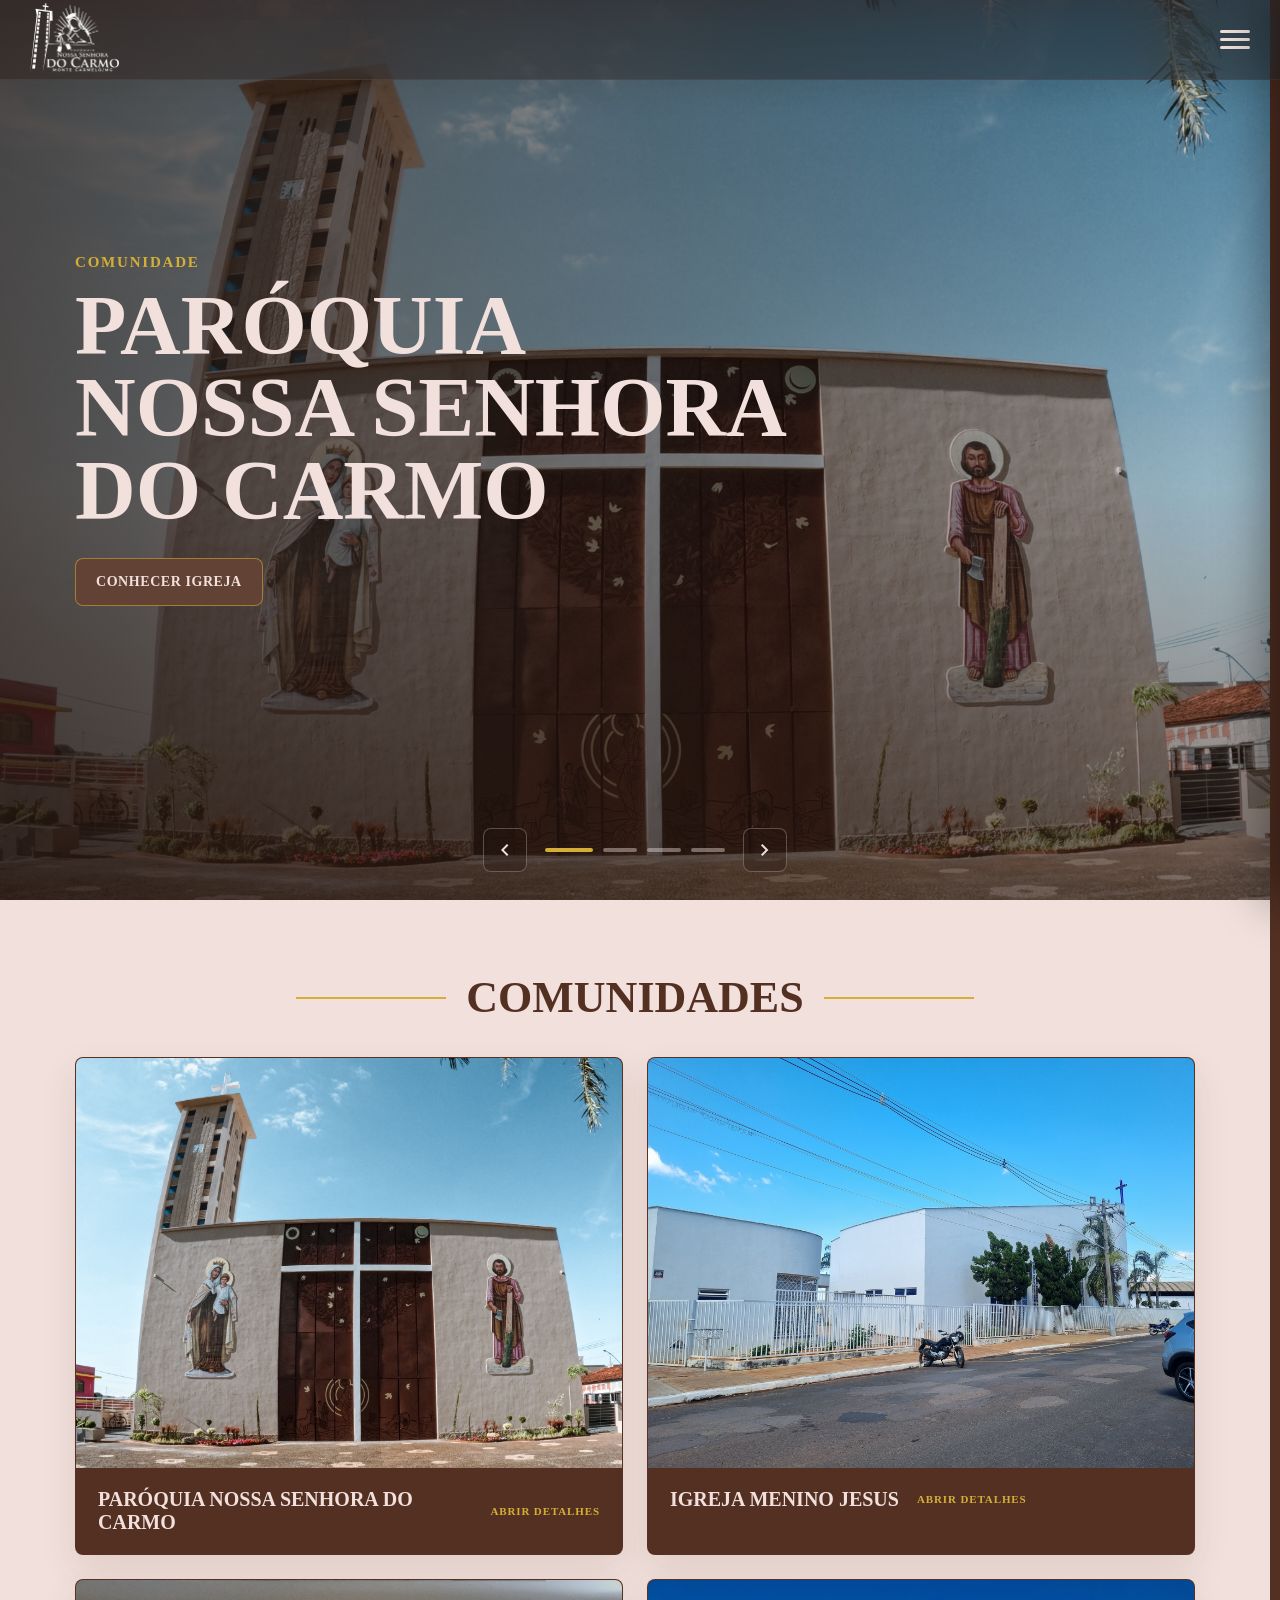
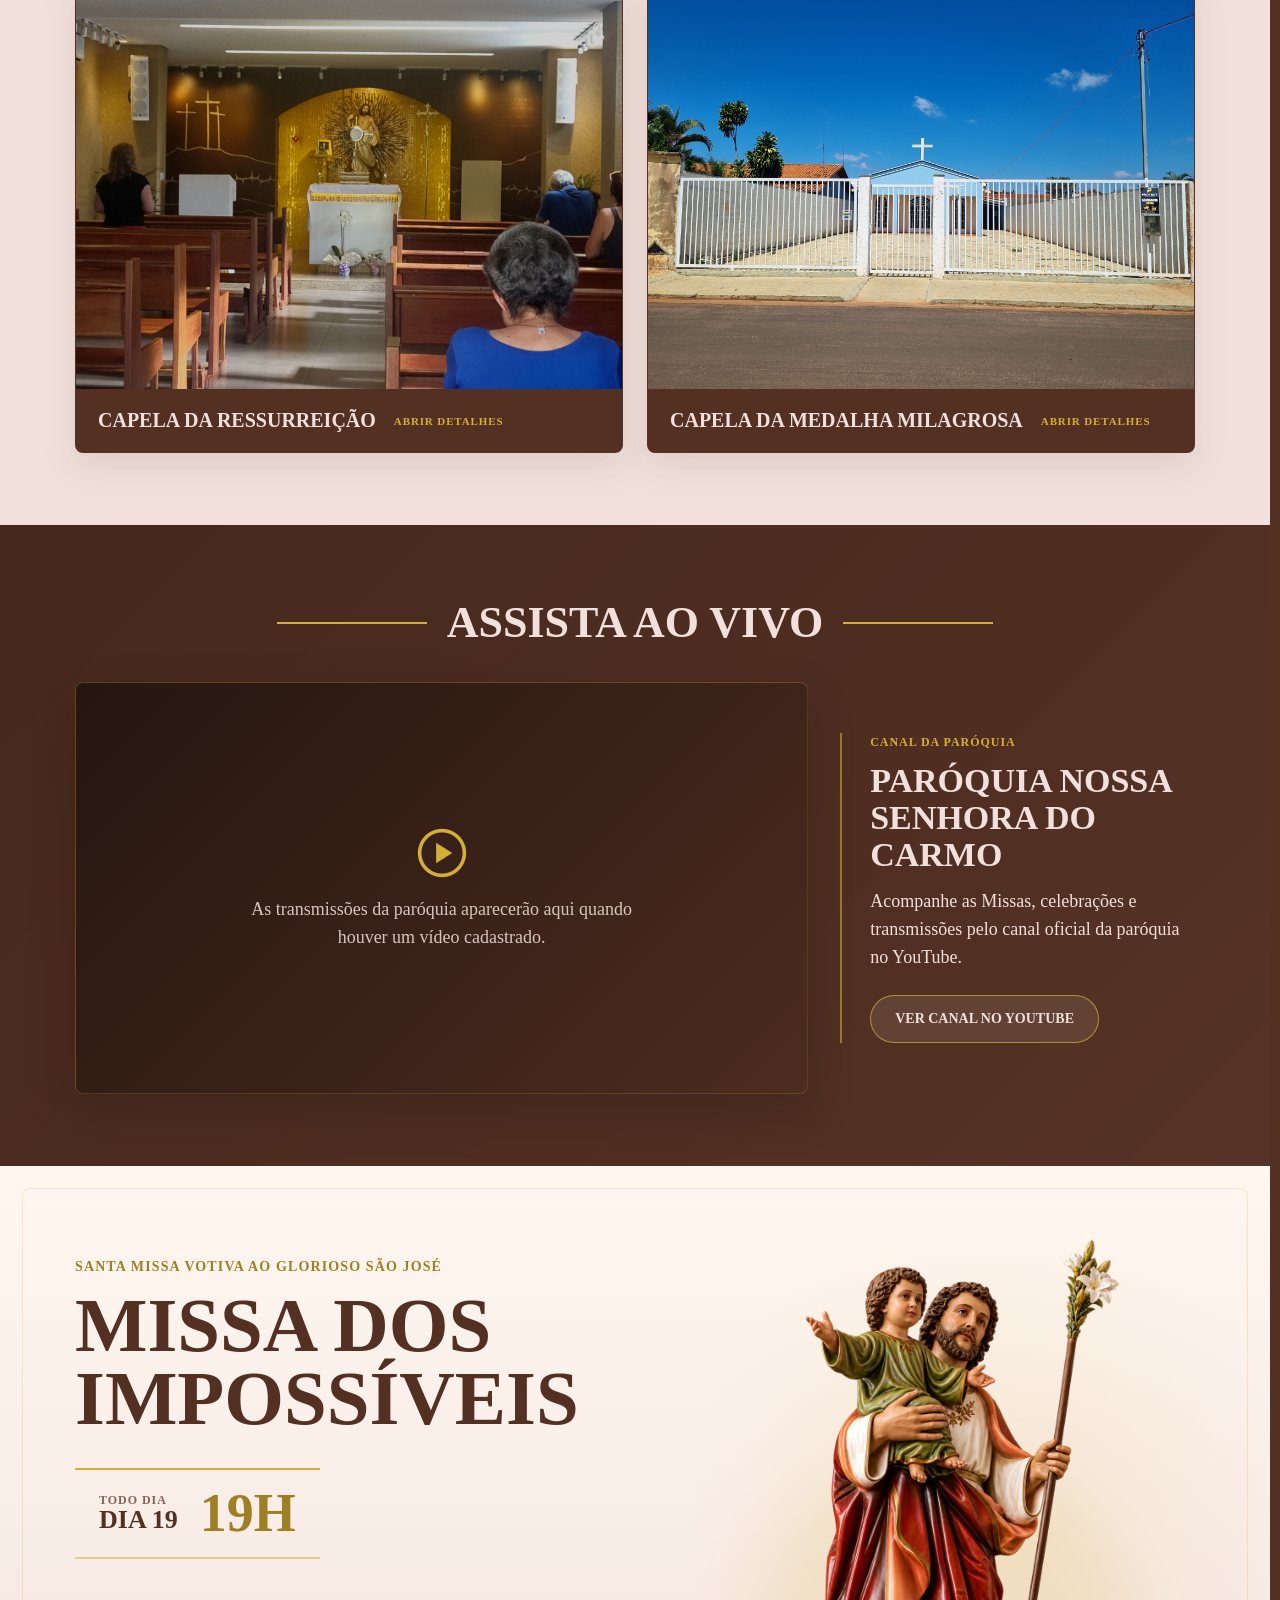
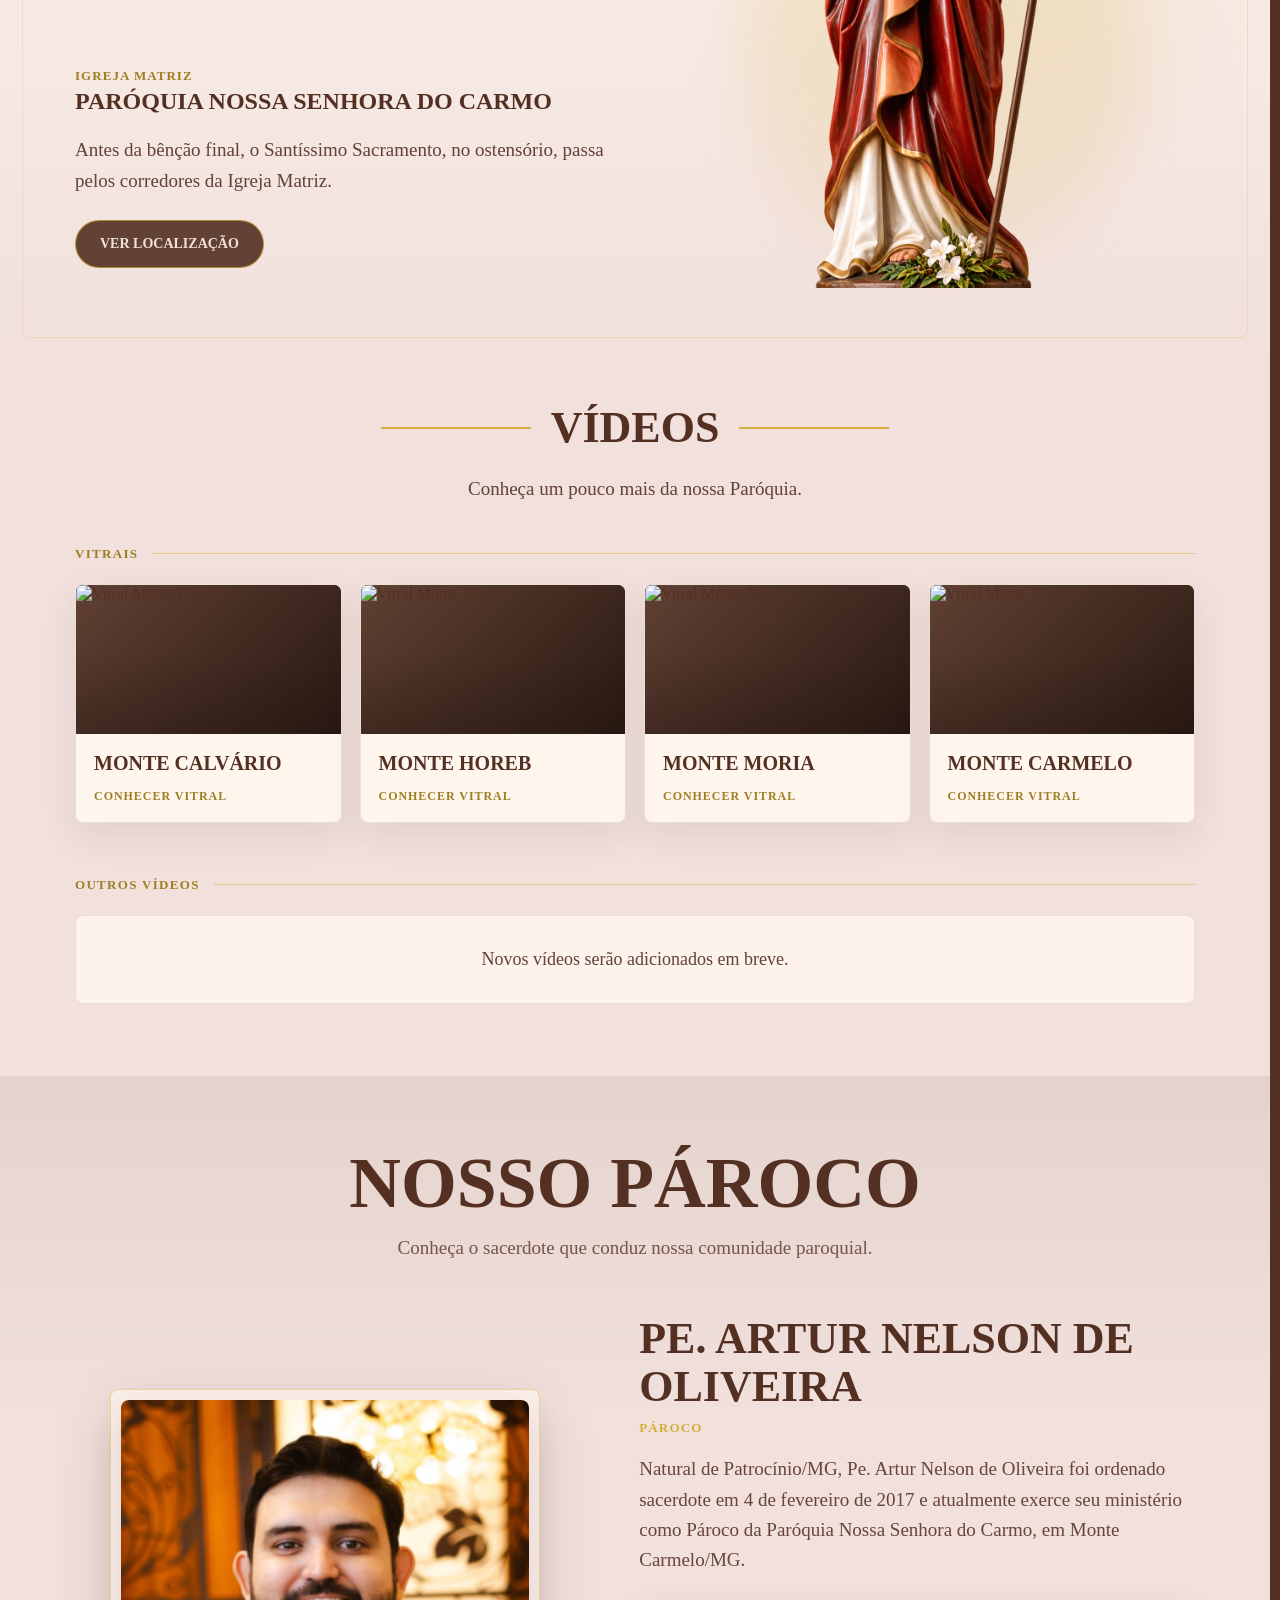
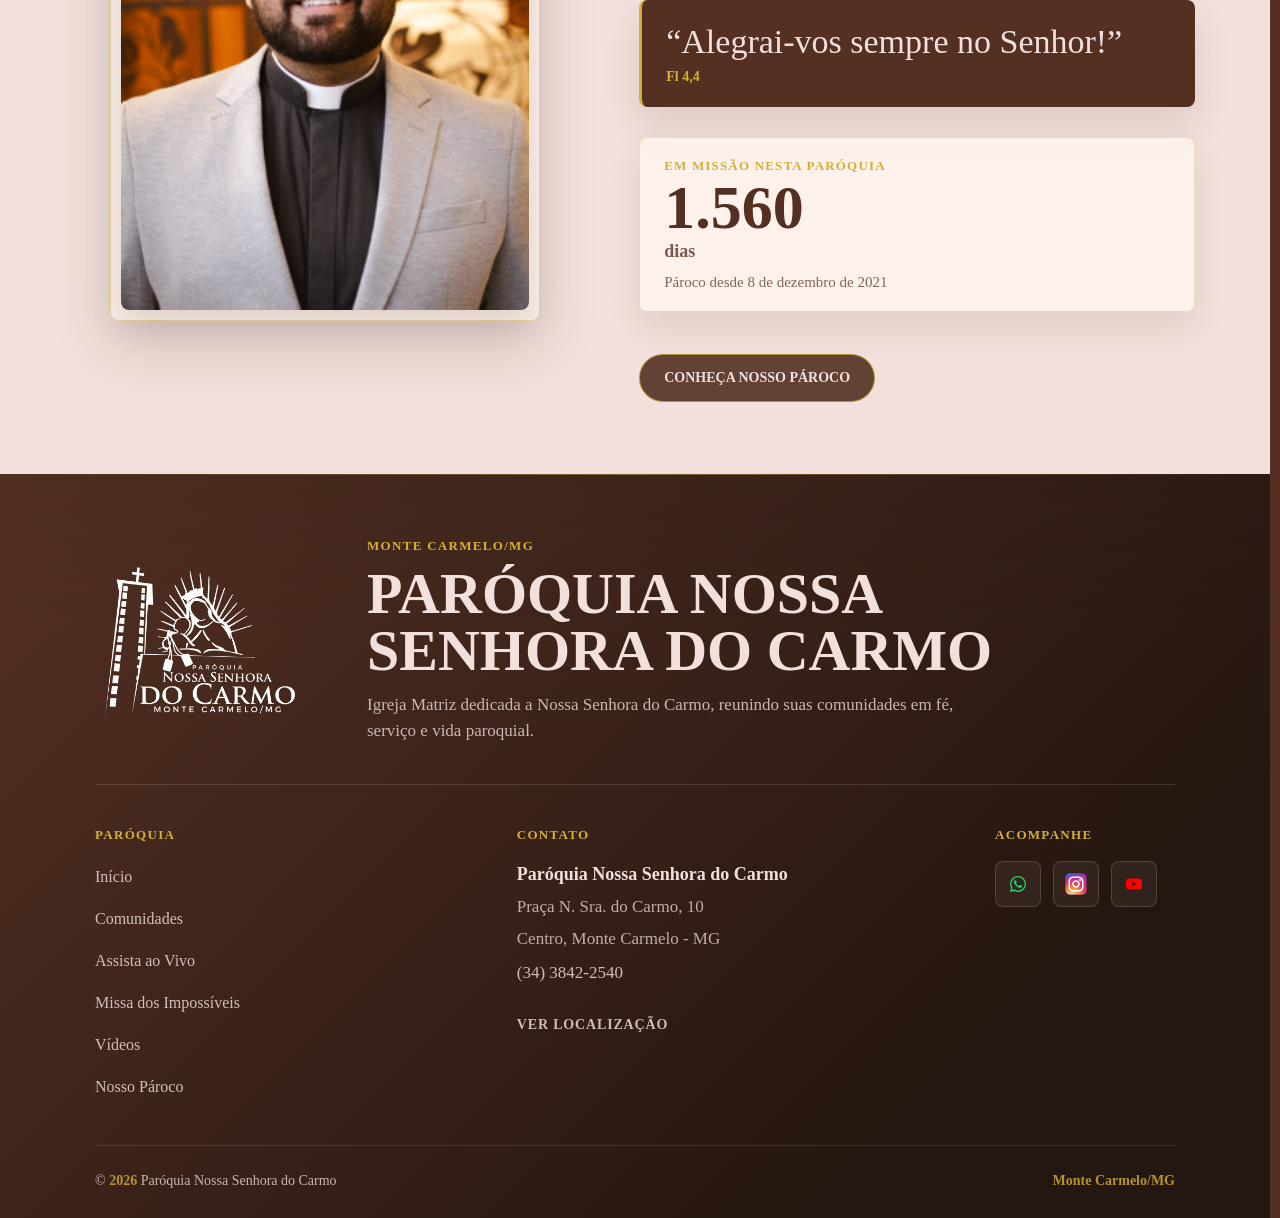
==== commit 3c0c4aca: "chore: retira temporariamente a seção Fique por Dentro" ====
--- a/index.html
+++ b/index.html
@@ -227,56 +227,6 @@
                             Ver localização
                         </a>
                     </div>
-                </div>
-            </section>
-
-            <section
-                id="fique-por-dentro"
-                class="home-section parish-agenda-section"
-                aria-labelledby="parish-agenda-title"
-                data-parish-agenda
-            >
-                <div class="section-title">
-                    <span></span>
-                    <h2 id="parish-agenda-title">Fique por Dentro</h2>
-                    <span></span>
-                </div>
-
-                <p class="parish-agenda__intro">
-                    Acompanhe os próximos acontecimentos da nossa Paróquia.
-                </p>
-
-                <div class="parish-agenda__content">
-                    <aside
-                        class="parish-agenda__week"
-                        aria-label="Período da semana atual"
-                    >
-                        <span>Esta semana</span>
-                        <strong data-agenda-week-start></strong>
-                        <small></small>
-                        <strong data-agenda-week-end></strong>
-                    </aside>
-
-                    <div
-                        class="parish-agenda__timeline"
-                        data-agenda-timeline
-                    ></div>
-                </div>
-
-                <p
-                    class="parish-agenda__remaining"
-                    hidden
-                    data-agenda-remaining
-                ></p>
-
-                <div class="parish-agenda__actions">
-                    <button
-                        class="live-section__link parish-agenda__button"
-                        type="button"
-                        data-agenda-open
-                    >
-                        Ver todos os eventos
-                    </button>
                 </div>
             </section>
 
@@ -510,47 +460,6 @@
         </section>
 
         <div
-            class="agenda-modal-overlay"
-            aria-hidden="true"
-            hidden
-            data-agenda-modal-overlay
-        ></div>
-
-        <section
-            class="agenda-modal"
-            role="dialog"
-            aria-modal="true"
-            aria-labelledby="agenda-modal-title"
-            aria-hidden="true"
-            hidden
-            tabindex="-1"
-            data-agenda-modal
-        >
-            <div class="agenda-modal__dialog">
-                <button
-                    class="agenda-modal__close"
-                    type="button"
-                    aria-label="Fechar agenda da Paróquia"
-                    data-agenda-close
-                >
-                    <span class="material-symbols-outlined" aria-hidden="true">
-                        close
-                    </span>
-                </button>
-
-                <div class="agenda-modal__header">
-                    <p>Eventos e celebrações</p>
-                    <h3 id="agenda-modal-title">Agenda da Paróquia</h3>
-                </div>
-
-                <div
-                    class="agenda-modal__content"
-                    data-agenda-modal-content
-                ></div>
-            </div>
-        </section>
-
-        <div
             class="video-modal-overlay"
             aria-hidden="true"
             hidden
@@ -774,8 +683,6 @@
         <script src="./js/assista-ao-vivo.js"></script>
         <script src="./js/fade.js"></script>
         <script src="./js/missa-impossiveis.js"></script>
-        <script src="./js/agenda-data.js"></script>
-        <script src="./js/fique-por-dentro.js"></script>
         <script src="./js/videos-data.js"></script>
         <script src="./js/videos.js"></script>
         <script src="./js/paroco.js"></script>
--- a/css/body/body-principal.css
+++ b/css/body/body-principal.css
@@ -695,736 +695,6 @@
     transform: translateX(0) translateY(0);
 }
 
-/* ==========================================
-   FIQUE POR DENTRO
-   ========================================== */
-
-.parish-agenda-section {
-    background: linear-gradient(180deg, #f1e0dc 0%, #fff7f0 48%, #f1e0dc 100%);
-    color: #543023;
-}
-
-.parish-agenda__intro {
-    max-width: 640px;
-    margin: -12px auto 42px;
-    color: #624235;
-    font-family: hartwell;
-    font-size: 19px;
-    line-height: 1.5;
-    text-align: center;
-}
-
-.parish-agenda__content {
-    display: grid;
-    grid-template-columns: 260px minmax(0, 1fr);
-    gap: 46px;
-    width: min(1120px, 100%);
-    margin: 0 auto;
-}
-
-.parish-agenda__week {
-    position: sticky;
-    top: calc(var(--header-height) + 32px);
-    align-self: start;
-    display: grid;
-    justify-items: center;
-    gap: 10px;
-    padding: 32px 26px;
-    border: 1px solid rgba(212, 175, 55, 0.32);
-    border-radius: 8px;
-    background: rgba(255, 247, 240, 0.78);
-    box-shadow: 0 14px 34px rgba(98, 66, 53, 0.1);
-    text-align: center;
-}
-
-.parish-agenda__week span,
-.agenda-event__status,
-.agenda-modal__header p,
-.agenda-modal__week-title strong {
-    color: #9f7f23;
-    font-family: hartwell;
-    font-size: 12px;
-    font-weight: 800;
-    letter-spacing: 0.08em;
-    text-transform: uppercase;
-}
-
-.parish-agenda__week strong {
-    color: #543023;
-    font-family: hartwell;
-    font-size: 25px;
-    line-height: 1.05;
-    text-transform: uppercase;
-}
-
-.parish-agenda__week small {
-    width: 46px;
-    height: 2px;
-    margin: 4px 0;
-    border-radius: 999px;
-    background: #d4af37;
-}
-
-.parish-agenda__timeline {
-    position: relative;
-    display: grid;
-    gap: 20px;
-    min-height: 180px;
-}
-
-.parish-agenda__timeline::before {
-    content: "";
-    position: absolute;
-    top: 12px;
-    bottom: 12px;
-    left: 12px;
-    width: 1px;
-    background: rgba(98, 66, 53, 0.18);
-}
-
-.parish-agenda__timeline-item {
-    position: relative;
-    display: grid;
-    grid-template-columns: 26px minmax(0, 1fr);
-    gap: 18px;
-}
-
-.parish-agenda__timeline-marker {
-    position: relative;
-    z-index: 1;
-    width: 25px;
-    height: 25px;
-    margin-top: 24px;
-    border: 1px solid rgba(212, 175, 55, 0.58);
-    border-radius: 50%;
-    background: #f1e0dc;
-    box-shadow: inset 0 0 0 7px #d4af37;
-}
-
-.parish-agenda__timeline-item--today .parish-agenda__timeline-marker {
-    border-color: #d4af37;
-    box-shadow:
-        0 0 0 5px rgba(212, 175, 55, 0.16),
-        inset 0 0 0 7px #d4af37;
-}
-
-.parish-agenda__timeline-item--past .parish-agenda__timeline-marker {
-    opacity: 0.48;
-    box-shadow: inset 0 0 0 7px rgba(98, 66, 53, 0.34);
-}
-
-.parish-agenda__timeline-item--updated .agenda-event {
-    animation: agenda-event-update-in 0.34s ease both;
-}
-
-.agenda-event {
-    position: relative;
-    display: grid;
-    grid-template-columns: 86px minmax(0, 1fr);
-    gap: 20px;
-    padding: 18px 22px;
-    overflow: hidden;
-    border: 1px solid rgba(98, 66, 53, 0.12);
-    border-radius: 8px;
-    background: rgba(255, 247, 240, 0.88);
-    box-shadow: 0 14px 32px rgba(98, 66, 53, 0.1);
-}
-
-.agenda-event::before {
-    content: "";
-    position: absolute;
-    inset: 0 auto 0 0;
-    width: 4px;
-    background: transparent;
-}
-
-.agenda-event--today {
-    border-color: rgba(212, 175, 55, 0.5);
-}
-
-.agenda-event--today::before {
-    background: #d4af37;
-}
-
-.agenda-event--past {
-    opacity: 0.62;
-}
-
-.agenda-event--past::after {
-    content: "";
-    position: absolute;
-    left: 20px;
-    right: 20px;
-    top: 50%;
-    height: 1px;
-    background: rgba(84, 48, 35, 0.42);
-    pointer-events: none;
-}
-
-.agenda-event__date {
-    display: grid;
-    align-content: center;
-    justify-items: center;
-    gap: 2px;
-    min-height: 74px;
-    border-right: 1px solid rgba(98, 66, 53, 0.14);
-    color: #543023;
-    font-family: hartwell;
-    text-align: center;
-}
-
-.agenda-event__date strong {
-    font-size: 36px;
-    line-height: 0.95;
-}
-
-.agenda-event--range .agenda-event__date strong {
-    font-size: 27px;
-    line-height: 1;
-    white-space: nowrap;
-}
-
-.agenda-event__date span {
-    color: #9f7f23;
-    font-size: 13px;
-    font-weight: 800;
-    letter-spacing: 0.08em;
-    text-transform: uppercase;
-}
-
-.agenda-event__content {
-    display: grid;
-    align-content: center;
-    gap: 8px;
-    min-width: 0;
-}
-
-.agenda-event__content h3 {
-    margin: 0;
-    color: #543023;
-    font-family: hartwell;
-    font-size: clamp(22px, 2.6vw, 30px);
-    line-height: 1.1;
-    text-transform: uppercase;
-}
-
-.agenda-event__content p {
-    margin: 0;
-    color: #624235;
-    font-family: hartwell;
-    font-size: 17px;
-    line-height: 1.45;
-}
-
-.agenda-event__description {
-    color: rgba(84, 48, 35, 0.82) !important;
-    font-size: 15px !important;
-}
-
-.agenda-event__status {
-    justify-self: start;
-}
-
-.agenda-event--past .agenda-event__status {
-    color: #624235;
-}
-
-.parish-agenda__empty,
-.parish-agenda__state,
-.agenda-modal__empty {
-    padding: 30px;
-    border: 1px solid rgba(98, 66, 53, 0.12);
-    border-radius: 8px;
-    background: rgba(255, 247, 240, 0.82);
-    color: #624235;
-    font-family: hartwell;
-    font-size: 18px;
-    line-height: 1.5;
-    text-align: center;
-}
-
-.parish-agenda__state {
-    min-height: 180px;
-    display: grid;
-    align-items: center;
-    border-color: rgba(212, 175, 55, 0.24);
-}
-
-.parish-agenda__state--error {
-    color: #543023;
-}
-
-.parish-agenda__state--updating {
-    color: #9f7f23;
-}
-
-.parish-agenda__remaining {
-    display: flex;
-    align-items: center;
-    justify-content: center;
-    gap: 10px;
-    width: min(1120px, 100%);
-    margin: 26px auto 0;
-    color: rgba(84, 48, 35, 0.82);
-    font-family: hartwell;
-    font-size: 16px;
-    font-weight: 700;
-    line-height: 1.4;
-    text-align: center;
-}
-
-.parish-agenda__remaining::before,
-.parish-agenda__remaining::after {
-    content: "";
-    width: 34px;
-    height: 1px;
-    border-radius: 999px;
-    background: rgba(212, 175, 55, 0.55);
-}
-
-.parish-agenda__actions {
-    display: flex;
-    justify-content: center;
-    width: min(1120px, 100%);
-    margin: 34px auto 0;
-}
-
-.parish-agenda__remaining:not([hidden]) + .parish-agenda__actions {
-    margin-top: 18px;
-}
-
-.parish-agenda__button {
-    cursor: pointer;
-}
-
-.agenda-update-notification {
-    position: fixed;
-    top: calc(env(safe-area-inset-top, 0px) + 22px);
-    left: 50%;
-    z-index: 3700;
-    width: min(500px, calc(100vw - 32px));
-    display: flex;
-    justify-content: center;
-    pointer-events: none;
-    transform: translateX(-50%);
-}
-
-.agenda-update-notification[hidden] {
-    display: none;
-}
-
-.agenda-update-notification__surface {
-    --agenda-notification-drag-x: 0px;
-    --agenda-notification-drag-opacity: 0;
-
-    position: relative;
-    width: 44px;
-    min-height: 44px;
-    display: block;
-    overflow: hidden;
-    padding: 0;
-    border: 1px solid rgba(212, 175, 55, 0);
-    border-radius: 999px;
-    background: #704431;
-    color: #f1e0dc;
-    box-shadow:
-        0 10px 24px rgba(36, 22, 16, 0.16),
-        0 0 18px rgba(112, 68, 49, 0.18);
-    opacity: var(--agenda-notification-drag-opacity);
-    touch-action: pan-y;
-    transform: translateX(var(--agenda-notification-drag-x)) scale(0.92);
-    transition:
-        width 0.86s cubic-bezier(0.22, 1, 0.36, 1) 0.34s,
-        min-height 0.86s cubic-bezier(0.22, 1, 0.36, 1) 0.34s,
-        background 0.68s ease 0.52s,
-        border-color 0.6s ease 0.58s,
-        box-shadow 0.68s ease 0.52s,
-        opacity 0.24s ease,
-        transform 0.28s cubic-bezier(0.22, 1, 0.36, 1);
-}
-
-.agenda-update-notification__reveal {
-    position: absolute;
-    top: 50%;
-    left: 50%;
-    width: min(500px, calc(100vw - 32px));
-    min-height: 64px;
-    display: grid;
-    grid-template-columns: 14px minmax(0, 1fr) auto auto;
-    align-items: center;
-    gap: 14px;
-    padding: 0 14px 0 22px;
-    color: #f1e0dc;
-    pointer-events: auto;
-    transform: translate(-50%, -50%);
-    visibility: hidden;
-    transition: visibility 0s linear 0.34s;
-}
-
-.agenda-update-notification.is-visible .agenda-update-notification__surface {
-    width: min(500px, calc(100vw - 32px));
-    min-height: 64px;
-    border-color: rgba(212, 175, 55, 0.46);
-    background: rgba(36, 22, 16, 0.96);
-    box-shadow:
-        0 18px 42px rgba(36, 22, 16, 0.26),
-        inset 0 0 0 1px rgba(241, 224, 220, 0.04);
-    --agenda-notification-drag-opacity: 1;
-
-    pointer-events: auto;
-    transform: translateX(var(--agenda-notification-drag-x)) scale(1);
-}
-
-body.agenda-modal-open .agenda-update-notification.is-visible .agenda-update-notification__surface {
-    cursor: pointer;
-}
-
-.agenda-update-notification.is-visible .agenda-update-notification__reveal,
-.agenda-update-notification.is-dragging .agenda-update-notification__reveal,
-.agenda-update-notification.is-swipe-returning .agenda-update-notification__reveal,
-.agenda-update-notification.is-swipe-dismissing .agenda-update-notification__reveal {
-    visibility: visible;
-}
-
-.agenda-update-notification.is-visible .agenda-update-notification__reveal {
-    transition-delay: 0.34s;
-}
-
-.agenda-update-notification.is-dragging .agenda-update-notification__reveal,
-.agenda-update-notification.is-swipe-returning .agenda-update-notification__reveal,
-.agenda-update-notification.is-swipe-dismissing .agenda-update-notification__reveal {
-    transition-delay: 0s;
-}
-
-.agenda-update-notification.is-dragging .agenda-update-notification__surface {
-    transition:
-        width 0.86s cubic-bezier(0.22, 1, 0.36, 1) 0.34s,
-        min-height 0.86s cubic-bezier(0.22, 1, 0.36, 1) 0.34s,
-        background 0.68s ease 0.52s,
-        border-color 0.6s ease 0.58s,
-        box-shadow 0.68s ease 0.52s;
-}
-
-.agenda-update-notification.is-swipe-returning .agenda-update-notification__surface {
-    transition:
-        transform 0.22s ease,
-        opacity 0.22s ease;
-}
-
-.agenda-update-notification.is-swipe-dismissing .agenda-update-notification__surface {
-    width: min(500px, calc(100vw - 32px));
-    min-height: 64px;
-    border-color: rgba(212, 175, 55, 0.46);
-    background: rgba(36, 22, 16, 0.96);
-    transition:
-        transform 0.2s ease,
-        opacity 0.2s ease;
-}
-
-.agenda-update-notification.is-hiding .agenda-update-notification__surface {
-    width: 44px;
-    min-height: 44px;
-    border-color: rgba(212, 175, 55, 0);
-    background: #704431;
-    box-shadow:
-        0 10px 24px rgba(36, 22, 16, 0.16),
-        0 0 18px rgba(112, 68, 49, 0.18);
-    opacity: 0;
-    transform: translateX(var(--agenda-notification-drag-x)) scale(0.92);
-    transition:
-        width 0.42s cubic-bezier(0.22, 1, 0.36, 1) 0.12s,
-        min-height 0.42s cubic-bezier(0.22, 1, 0.36, 1) 0.12s,
-        background 0.34s ease 0.12s,
-        border-color 0.28s ease 0.12s,
-        box-shadow 0.34s ease 0.12s,
-        opacity 0.18s ease 0.76s,
-        transform 0.28s cubic-bezier(0.22, 1, 0.36, 1) 0.12s;
-}
-
-.agenda-update-notification.is-hiding .agenda-update-notification__reveal {
-    visibility: hidden;
-    transition: visibility 0s linear 0.42s;
-}
-
-.agenda-update-notification__dot {
-    width: 10px;
-    height: 10px;
-    border-radius: 50%;
-    background: #e8c85a;
-    box-shadow:
-        0 0 0 5px rgba(212, 175, 55, 0.14),
-        0 0 14px rgba(232, 200, 90, 0.26);
-}
-
-.agenda-update-notification__content,
-.agenda-update-notification__action,
-.agenda-update-notification__close {
-    opacity: 1;
-    transform: none;
-}
-
-.agenda-update-notification__content {
-    display: grid;
-    gap: 2px;
-    min-width: 0;
-    font-family: hartwell;
-}
-
-.agenda-update-notification__title {
-    overflow: hidden;
-    color: #f1e0dc;
-    font-size: 15px;
-    font-weight: 800;
-    line-height: 1.1;
-    text-overflow: ellipsis;
-    text-transform: uppercase;
-    white-space: nowrap;
-}
-
-.agenda-update-notification__message {
-    color: rgba(241, 224, 220, 0.78);
-    font-size: 13px;
-    line-height: 1.25;
-}
-
-.agenda-update-notification__action,
-.agenda-update-notification__close {
-    border: 1px solid rgba(212, 175, 55, 0.34);
-    border-radius: 999px;
-    font-family: hartwell;
-    cursor: pointer;
-}
-
-.agenda-update-notification__action {
-    min-height: 38px;
-    padding: 0 18px;
-    border-color: rgba(212, 175, 55, 0.28);
-    background: #f1e0dc;
-    color: #543023;
-    font-size: 12px;
-    font-weight: 800;
-    text-transform: uppercase;
-    white-space: nowrap;
-    box-shadow: inset 0 0 0 1px rgba(255, 247, 240, 0.32);
-}
-
-.agenda-update-notification__close {
-    width: 40px;
-    height: 40px;
-    display: grid;
-    place-items: center;
-    padding: 0;
-    background: rgba(241, 224, 220, 0.08);
-    color: #f1e0dc;
-}
-
-.agenda-update-notification__close .material-symbols-outlined {
-    font-size: 21px;
-}
-
-.agenda-update-notification__action:focus-visible,
-.agenda-update-notification__close:focus-visible {
-    outline: 2px solid rgba(212, 175, 55, 0.75);
-    outline-offset: 2px;
-}
-
-/* ==========================================
-   MODAL AGENDA
-   ========================================== */
-
-body.agenda-modal-open {
-    width: 100%;
-    overflow: hidden;
-}
-
-.agenda-modal-overlay {
-    position: fixed;
-    inset: 0 calc(var(--active-modal-page-scrollbar-width, 0px) * -1) 0 0;
-    z-index: 3500;
-    background: var(--scrim-background);
-    opacity: 0;
-    pointer-events: none;
-    transition: var(--scrim-transition);
-    backdrop-filter: blur(var(--scrim-blur));
-    -webkit-backdrop-filter: blur(var(--scrim-blur));
-}
-
-.agenda-modal-overlay.active {
-    opacity: 1;
-    pointer-events: auto;
-}
-
-.agenda-modal {
-    position: fixed;
-    inset: 0;
-    z-index: 3600;
-    display: flex;
-    justify-content: center;
-    align-items: center;
-    padding: 24px;
-    opacity: 0;
-    pointer-events: none;
-    transition: opacity 0.22s ease;
-}
-
-.agenda-modal.active {
-    opacity: 1;
-    pointer-events: auto;
-}
-
-.agenda-modal:focus {
-    outline: none;
-}
-
-.agenda-modal__dialog {
-    position: relative;
-    display: flex;
-    flex-direction: column;
-    width: min(960px, 100%);
-    max-height: min(760px, calc(100dvh - 48px));
-    overflow: hidden;
-    border: 1px solid rgba(212, 175, 55, 0.28);
-    border-radius: 8px;
-    background: #f1e0dc;
-    box-shadow: 0 28px 80px rgba(0, 0, 0, 0.32);
-}
-
-.agenda-modal__close {
-    position: absolute;
-    top: 16px;
-    right: 16px;
-    z-index: 3;
-    display: grid;
-    place-items: center;
-    width: 46px;
-    height: 46px;
-    padding: 0;
-    border: 1px solid rgba(241, 224, 220, 0.18);
-    border-radius: 8px;
-    background: rgba(36, 22, 16, 0.58);
-    color: #f1e0dc;
-    cursor: pointer;
-    transition:
-        background 0.24s ease,
-        border-color 0.24s ease,
-        color 0.24s ease,
-        transform 0.18s ease;
-}
-
-.agenda-modal__close:focus-visible {
-    background: rgba(36, 22, 16, 0.76);
-    border-color: rgba(212, 175, 55, 0.72);
-    color: #d4af37;
-    outline: none;
-}
-
-.agenda-modal__close:active,
-.agenda-modal__close.is-tap-feedback {
-    transform: scale(0.96);
-}
-
-.agenda-modal__header {
-    position: sticky;
-    top: 0;
-    z-index: 2;
-    padding: 34px 84px 24px 34px;
-    border-bottom: 1px solid rgba(98, 66, 53, 0.14);
-    background: #f1e0dc;
-}
-
-.agenda-modal__header p {
-    margin: 0 0 8px;
-}
-
-.agenda-modal__header h3 {
-    margin: 0;
-    color: #543023;
-    font-family: hartwell;
-    font-size: clamp(30px, 4vw, 44px);
-    line-height: 1.05;
-    text-transform: uppercase;
-}
-
-.agenda-modal__content {
-    display: grid;
-    gap: 28px;
-    padding: 28px 34px 34px;
-    overflow-y: auto;
-    overscroll-behavior: contain;
-}
-
-.agenda-modal__content::-webkit-scrollbar {
-    width: 8px;
-}
-
-.agenda-modal__content::-webkit-scrollbar-track {
-    background: rgba(98, 66, 53, 0.08);
-}
-
-.agenda-modal__content::-webkit-scrollbar-thumb {
-    border-radius: 999px;
-    background: rgba(98, 66, 53, 0.42);
-}
-
-.agenda-modal__month {
-    display: grid;
-    gap: 20px;
-}
-
-.agenda-modal__month h4 {
-    margin: 0;
-    color: #543023;
-    font-family: hartwell;
-    font-size: 22px;
-    text-transform: uppercase;
-}
-
-.agenda-modal__week {
-    display: grid;
-    gap: 14px;
-    padding-top: 18px;
-    border-top: 1px solid rgba(98, 66, 53, 0.12);
-}
-
-.agenda-modal__week-title {
-    display: flex;
-    flex-wrap: wrap;
-    align-items: baseline;
-    gap: 10px;
-}
-
-.agenda-modal__week-title span {
-    color: rgba(84, 48, 35, 0.78);
-    font-family: hartwell;
-    font-size: 15px;
-}
-
-.agenda-modal__events {
-    display: grid;
-    gap: 12px;
-}
-
-.agenda-event--compact {
-    grid-template-columns: 72px minmax(0, 1fr);
-    padding: 15px 18px;
-    box-shadow: none;
-}
-
-.agenda-event--compact .agenda-event__date {
-    min-height: 62px;
-}
-
-.agenda-event--compact .agenda-event__date strong {
-    font-size: 30px;
-}
-
-.agenda-event--compact.agenda-event--range .agenda-event__date strong {
-    font-size: 23px;
-}
-
-.agenda-event--compact .agenda-event__content h3 {
-    font-size: clamp(19px, 2.2vw, 24px);
-}
 
 /* ==========================================
    VIDEOS
@@ -2670,12 +1940,6 @@
         color: #d4af37;
     }
 
-    .agenda-modal__close:hover {
-        background: rgba(36, 22, 16, 0.76);
-        border-color: rgba(212, 175, 55, 0.72);
-        color: #d4af37;
-    }
-
     .stained-glass-card:hover,
     .parish-video-card:hover {
         transform: translateY(-6px);
@@ -2705,18 +1969,6 @@
     to {
         opacity: 1;
         transform: translate3d(0, 0, 0);
-    }
-}
-
-@keyframes agenda-event-update-in {
-    from {
-        opacity: 0;
-        transform: translateY(8px);
-    }
-
-    to {
-        opacity: 1;
-        transform: translateY(0);
     }
 }
 
@@ -2848,46 +2100,6 @@
         gap: 4px;
     }
 
-    .parish-agenda__content {
-        grid-template-columns: 1fr;
-        gap: 28px;
-    }
-
-    .parish-agenda__week {
-        position: relative;
-        top: auto;
-        grid-template-columns: 1fr auto 1fr;
-        align-items: center;
-        justify-items: center;
-        padding: 22px;
-    }
-
-    .parish-agenda__week span {
-        grid-column: 1 / -1;
-    }
-
-    .parish-agenda__week small {
-        width: 34px;
-        margin: 0;
-    }
-
-    .agenda-modal {
-        align-items: stretch;
-        padding: 14px;
-    }
-
-    .agenda-modal__dialog {
-        max-height: calc(100dvh - 28px);
-    }
-
-    .agenda-modal__header {
-        padding: 28px 78px 22px 24px;
-    }
-
-    .agenda-modal__content {
-        padding: 24px;
-    }
-
     .parish-videos__stained-grid,
     .parish-videos__grid {
         grid-template-columns: repeat(2, minmax(0, 1fr));
@@ -2983,51 +2195,6 @@
 }
 
 @media (max-width: 480px) {
-    .agenda-update-notification {
-        top: calc(env(safe-area-inset-top, 0px) + 14px);
-        width: calc(100vw - 24px);
-    }
-
-    .agenda-update-notification__surface {
-        min-height: 44px;
-    }
-
-    .agenda-update-notification.is-visible .agenda-update-notification__surface {
-        width: calc(100vw - 24px);
-        min-height: 56px;
-    }
-
-    .agenda-update-notification.is-swipe-dismissing .agenda-update-notification__surface {
-        width: calc(100vw - 24px);
-        min-height: 56px;
-    }
-
-    .agenda-update-notification__reveal {
-        width: calc(100vw - 24px);
-        min-height: 56px;
-        grid-template-columns: 12px minmax(0, 1fr) auto auto;
-        gap: 8px;
-        padding: 0 12px 0 18px;
-    }
-
-    .agenda-update-notification__title {
-        white-space: normal;
-    }
-
-    .agenda-update-notification__message {
-        font-size: 12px;
-    }
-
-    .agenda-update-notification__action {
-        min-height: 32px;
-        padding: 0 10px;
-    }
-
-    .agenda-update-notification__close {
-        width: 34px;
-        height: 34px;
-    }
-
     .hero-carousel__content {
         justify-content: flex-end;
         padding-top: 48px;
@@ -3152,95 +2319,6 @@
     .community-modal__close {
         top: 12px;
         right: 12px;
-    }
-
-    .parish-agenda__intro {
-        margin-bottom: 30px;
-        font-size: 17px;
-    }
-
-    .parish-agenda__week strong {
-        font-size: 20px;
-    }
-
-    .parish-agenda__remaining {
-        margin-top: 22px;
-        font-size: 15px;
-    }
-
-    .parish-agenda__remaining::before,
-    .parish-agenda__remaining::after {
-        width: 22px;
-    }
-
-    .parish-agenda__timeline {
-        gap: 18px;
-    }
-
-    .parish-agenda__timeline-item {
-        grid-template-columns: 22px minmax(0, 1fr);
-        gap: 12px;
-    }
-
-    .parish-agenda__timeline::before {
-        left: 10px;
-    }
-
-    .parish-agenda__timeline-marker {
-        width: 21px;
-        height: 21px;
-        margin-top: 18px;
-        box-shadow: inset 0 0 0 6px #d4af37;
-    }
-
-    .agenda-event,
-    .agenda-event--compact {
-        grid-template-columns: 1fr;
-        gap: 12px;
-        padding: 16px;
-    }
-
-    .agenda-event__date {
-        grid-template-columns: auto auto;
-        justify-content: start;
-        align-items: baseline;
-        min-height: 0;
-        gap: 8px;
-        border-right: 0;
-        border-bottom: 1px solid rgba(98, 66, 53, 0.12);
-        padding-bottom: 10px;
-    }
-
-    .agenda-event__date strong,
-    .agenda-event--compact .agenda-event__date strong {
-        font-size: 30px;
-    }
-
-    .agenda-event--range .agenda-event__date strong,
-    .agenda-event--compact.agenda-event--range .agenda-event__date strong {
-        font-size: 24px;
-    }
-
-    .agenda-event__content h3,
-    .agenda-event--compact .agenda-event__content h3 {
-        font-size: 20px;
-    }
-
-    .agenda-event__content p {
-        font-size: 16px;
-    }
-
-    .agenda-modal__close {
-        top: 12px;
-        right: 12px;
-    }
-
-    .agenda-modal__header {
-        padding: 24px 70px 20px 20px;
-    }
-
-    .agenda-modal__content {
-        padding: 20px;
     }
 
     .parish-videos__intro {
@@ -3362,17 +2440,6 @@
     .impossible-mass__text,
     .impossible-mass__details,
     .impossible-mass__saint,
-    .agenda-event,
-    .parish-agenda__timeline-item--updated .agenda-event,
-    .parish-agenda__button,
-    .agenda-update-notification__surface,
-    .agenda-update-notification__reveal,
-    .agenda-update-notification__content,
-    .agenda-update-notification__action,
-    .agenda-update-notification__close,
-    .agenda-modal,
-    .agenda-modal-overlay,
-    .agenda-modal__close,
     .stained-glass-card,
     .stained-glass-card__image img,
     .parish-video-card,
